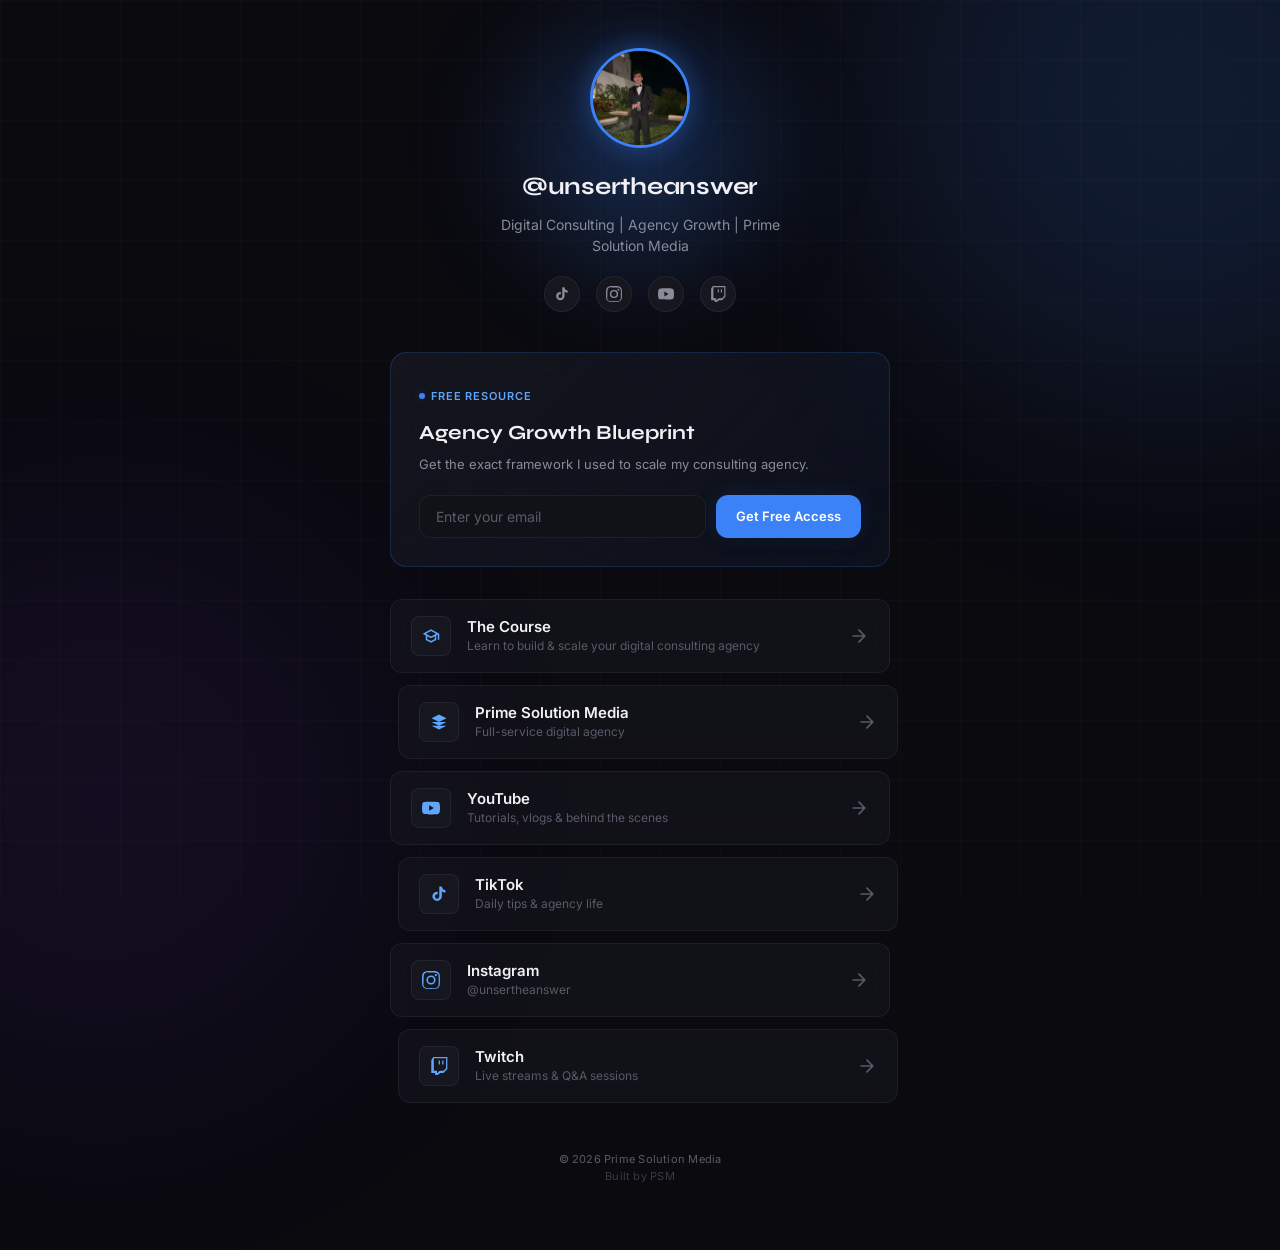
==== index.html @ 7fd6057d "Initial commit — full website with all pages, assets, and real links" ====
<!DOCTYPE html>
<html lang="en">
<head>
  <meta charset="UTF-8">
  <meta name="viewport" content="width=device-width, initial-scale=1.0">
  <title>@unsertheanswer — Digital Consulting | Agency Growth</title>
  <meta name="description" content="Digital Consulting, Agency Growth, and Prime Solution Media. Follow @unsertheanswer for tips on building and scaling your consulting agency.">
  <meta name="author" content="@unsertheanswer">

  <!-- Open Graph -->
  <meta property="og:type" content="website">
  <meta property="og:title" content="@unsertheanswer — Digital Consulting | Agency Growth">
  <meta property="og:description" content="Digital Consulting, Agency Growth, and Prime Solution Media. Follow @unsertheanswer for tips on building and scaling your consulting agency.">
  <meta property="og:url" content="https://unsertheanswer.com">
  <meta property="og:image" content="assets/og-image.jpeg">

  <!-- Twitter Card -->
  <meta name="twitter:card" content="summary_large_image">
  <meta name="twitter:title" content="@unsertheanswer — Digital Consulting | Agency Growth">
  <meta name="twitter:description" content="Digital Consulting, Agency Growth, and Prime Solution Media.">
  <meta name="twitter:image" content="assets/og-image.jpeg">

  <!-- Favicon -->
  <link rel="icon" type="image/jpeg" href="assets/favicon.jpeg">
  <link rel="apple-touch-icon" href="assets/favicon.jpeg">

  <!-- Fonts -->
  <link rel="preconnect" href="https://fonts.googleapis.com">
  <link rel="preconnect" href="https://fonts.gstatic.com" crossorigin>
  <link href="https://fonts.googleapis.com/css2?family=Inter:wght@400;500;600&family=Syne:wght@600;700&display=swap" rel="stylesheet">

  <!-- Shared Styles -->
  <link rel="stylesheet" href="css/style.css">

  <!-- Hub-specific Styles -->
  <style>
    /* ---- Hub Layout ---- */
    .hub {
      position: relative;
      z-index: 1;
      min-height: 100vh;
      display: flex;
      flex-direction: column;
      align-items: center;
      padding: 3rem 1.25rem 4rem;
      max-width: 540px;
      margin: 0 auto;
    }

    /* ---- Hero ---- */
    .hub-hero {
      text-align: center;
      margin-bottom: 2.5rem;
      position: relative;
    }

    .hub-hero__glow {
      position: absolute;
      top: -80px;
      left: 50%;
      transform: translateX(-50%);
      width: 360px;
      height: 360px;
      border-radius: 50%;
      background: radial-gradient(circle, var(--accent-glow-strong) 0%, transparent 70%);
      pointer-events: none;
      z-index: -1;
      filter: blur(40px);
    }

    .hub-avatar {
      width: 100px;
      height: 100px;
      border-radius: 50%;
      margin: 0 auto 1.25rem;
      background: var(--bg-card);
      border: 3px solid var(--accent);
      box-shadow: 0 0 24px var(--accent-glow-strong), 0 0 48px var(--accent-glow);
      display: flex;
      align-items: center;
      justify-content: center;
      overflow: hidden;
      animation: pulse-glow 4s ease-in-out infinite;
    }

    .hub-avatar img {
      width: 100%;
      height: 100%;
      object-fit: cover;
    }

    .hub-avatar__placeholder {
      font-family: var(--font-display);
      font-size: 2rem;
      font-weight: 700;
      color: var(--accent-light);
    }

    .hub-hero__name {
      font-family: var(--font-display);
      font-size: 1.5rem;
      font-weight: 700;
      letter-spacing: -0.01em;
      margin-bottom: 0.5rem;
    }

    .hub-hero__tagline {
      color: var(--text-secondary);
      font-size: 0.875rem;
      line-height: 1.5;
      max-width: 320px;
      margin: 0 auto;
    }

    /* ---- Social Icons ---- */
    .hub-socials {
      display: flex;
      align-items: center;
      justify-content: center;
      gap: 1rem;
      margin-top: 1.25rem;
    }

    .hub-socials__link {
      display: flex;
      align-items: center;
      justify-content: center;
      width: 36px;
      height: 36px;
      border-radius: 50%;
      background: var(--bg-card);
      border: 1px solid var(--border-color);
      color: var(--text-secondary);
      transition: all 0.3s var(--ease-out);
    }

    .hub-socials__link:hover {
      color: var(--accent-light);
      border-color: var(--accent);
      background: rgba(59, 130, 246, 0.08);
      transform: translateY(-2px);
    }

    .hub-socials__link svg {
      width: 16px;
      height: 16px;
      fill: currentColor;
    }

    /* ---- Freebie Card ---- */
    .hub-freebie {
      width: 100%;
      margin-bottom: 2rem;
      padding: 1.75rem;
      border-radius: var(--radius-lg);
      background: linear-gradient(135deg, rgba(22, 22, 31, 0.9) 0%, rgba(59, 130, 246, 0.06) 100%);
      border: 1px solid rgba(59, 130, 246, 0.2);
      position: relative;
      overflow: hidden;
      backdrop-filter: blur(16px);
      -webkit-backdrop-filter: blur(16px);
    }

    .hub-freebie::before {
      content: '';
      position: absolute;
      inset: -1px;
      border-radius: var(--radius-lg);
      padding: 1px;
      background: linear-gradient(135deg, rgba(59, 130, 246, 0.4), rgba(59, 130, 246, 0.05), rgba(59, 130, 246, 0.2));
      -webkit-mask: linear-gradient(#fff 0 0) content-box, linear-gradient(#fff 0 0);
      -webkit-mask-composite: xor;
      mask-composite: exclude;
      pointer-events: none;
      animation: gradient-shift 6s ease infinite;
      background-size: 200% 200%;
    }

    .hub-freebie__badge {
      display: inline-flex;
      align-items: center;
      gap: 0.375rem;
      font-size: 0.6875rem;
      font-weight: 600;
      letter-spacing: 0.08em;
      text-transform: uppercase;
      color: var(--accent-light);
      margin-bottom: 0.75rem;
    }

    .hub-freebie__badge::before {
      content: '';
      width: 6px;
      height: 6px;
      border-radius: 50%;
      background: var(--accent);
      box-shadow: 0 0 8px var(--accent-glow-strong);
    }

    .hub-freebie__title {
      font-family: var(--font-display);
      font-size: 1.25rem;
      font-weight: 700;
      margin-bottom: 0.375rem;
    }

    .hub-freebie__subtitle {
      color: var(--text-secondary);
      font-size: 0.8125rem;
      line-height: 1.5;
      margin-bottom: 1.25rem;
    }

    .hub-freebie .form-group {
      display: flex;
      gap: 0.625rem;
    }

    .hub-freebie .form-group .input {
      flex: 1;
      padding: 0.75rem 1rem;
      font-size: 0.875rem;
      border-radius: var(--radius-md);
    }

    .hub-freebie .form-group .btn {
      padding: 0.75rem 1.25rem;
      font-size: 0.8125rem;
      border-radius: var(--radius-md);
      white-space: nowrap;
      flex-shrink: 0;
    }

    /* ---- Link Cards ---- */
    .hub-links {
      width: 100%;
      display: flex;
      flex-direction: column;
      gap: 0.75rem;
    }

    .hub-link {
      display: flex;
      align-items: center;
      gap: 1rem;
      width: 100%;
      padding: 1rem 1.25rem;
      border-radius: var(--radius-md);
      background: rgba(22, 22, 31, 0.6);
      border: 1px solid var(--border-color);
      backdrop-filter: blur(12px);
      -webkit-backdrop-filter: blur(12px);
      transition: all 0.35s var(--ease-out);
      text-decoration: none;
      position: relative;
      overflow: hidden;
    }

    .hub-link::after {
      content: '';
      position: absolute;
      inset: 0;
      background: linear-gradient(135deg, rgba(59, 130, 246, 0.04), transparent);
      opacity: 0;
      transition: opacity 0.35s var(--ease-out);
    }

    .hub-link:hover {
      border-color: var(--border-hover);
      background: rgba(28, 28, 40, 0.8);
      transform: translateY(-2px) translateX(2px);
      box-shadow: 0 12px 32px rgba(0, 0, 0, 0.25);
    }

    .hub-link:hover::after {
      opacity: 1;
    }

    .hub-link:nth-child(even) {
      margin-left: 0.5rem;
    }

    .hub-link:nth-child(odd) {
      margin-right: 0.5rem;
    }

    .hub-link__icon {
      flex-shrink: 0;
      width: 40px;
      height: 40px;
      border-radius: var(--radius-sm);
      background: var(--bg-card);
      border: 1px solid var(--border-color);
      display: flex;
      align-items: center;
      justify-content: center;
      color: var(--accent-light);
      z-index: 1;
      transition: all 0.35s var(--ease-out);
    }

    .hub-link:hover .hub-link__icon {
      background: rgba(59, 130, 246, 0.1);
      border-color: rgba(59, 130, 246, 0.2);
    }

    .hub-link__icon svg {
      width: 18px;
      height: 18px;
      fill: currentColor;
    }

    .hub-link__content {
      flex: 1;
      min-width: 0;
      z-index: 1;
    }

    .hub-link__title {
      font-weight: 600;
      font-size: 0.9375rem;
      line-height: 1.3;
      margin-bottom: 0.125rem;
    }

    .hub-link__desc {
      color: var(--text-muted);
      font-size: 0.75rem;
      line-height: 1.4;
      white-space: nowrap;
      overflow: hidden;
      text-overflow: ellipsis;
    }

    .hub-link__arrow {
      flex-shrink: 0;
      width: 20px;
      height: 20px;
      color: var(--text-muted);
      z-index: 1;
      transition: all 0.35s var(--ease-out);
    }

    .hub-link:hover .hub-link__arrow {
      color: var(--accent-light);
      transform: translateX(3px);
    }

    .hub-link__arrow svg {
      width: 20px;
      height: 20px;
      fill: none;
      stroke: currentColor;
      stroke-width: 2;
      stroke-linecap: round;
      stroke-linejoin: round;
    }

    /* ---- Footer ---- */
    .hub-footer {
      margin-top: 3rem;
      text-align: center;
      color: var(--text-muted);
      font-size: 0.6875rem;
      letter-spacing: 0.02em;
      line-height: 1.6;
    }

    .hub-footer span {
      display: block;
    }

    .hub-footer__built {
      color: var(--text-muted);
      opacity: 0.6;
    }

    /* ---- Mobile adjustments ---- */
    @media (max-width: 480px) {
      .hub {
        padding: 2rem 1rem 3rem;
      }

      .hub-freebie .form-group {
        flex-direction: column;
      }

      .hub-freebie .form-group .btn {
        width: 100%;
      }

      .hub-link:nth-child(even),
      .hub-link:nth-child(odd) {
        margin-left: 0;
        margin-right: 0;
      }
    }
  </style>
</head>
<body>

  <!-- Background Effects -->
  <div class="bg-grid"></div>
  <div class="bg-glow bg-glow--blue"></div>
  <div class="bg-glow bg-glow--purple"></div>

  <!-- Hub -->
  <main class="hub">

    <!-- Hero -->
    <section class="hub-hero animate-on-scroll">
      <div class="hub-hero__glow"></div>
      <div class="hub-avatar">
        <img src="assets/avatar.jpeg" alt="@unsertheanswer">
      </div>
      <h1 class="hub-hero__name">@unsertheanswer</h1>
      <p class="hub-hero__tagline">Digital Consulting | Agency Growth | Prime Solution Media</p>

      <!-- Social Icons -->
      <div class="hub-socials">
        <!-- TikTok -->
        <a href="https://www.tiktok.com/@unsertheanswer" class="hub-socials__link" aria-label="TikTok" target="_blank" rel="noopener">
          <svg viewBox="0 0 24 24" xmlns="http://www.w3.org/2000/svg"><path d="M19.59 6.69a4.83 4.83 0 0 1-3.77-4.25V2h-3.45v13.67a2.89 2.89 0 0 1-2.88 2.5 2.89 2.89 0 0 1-2.89-2.89 2.89 2.89 0 0 1 2.89-2.89c.28 0 .54.04.79.1v-3.5a6.37 6.37 0 0 0-.79-.05A6.34 6.34 0 0 0 3.15 15a6.34 6.34 0 0 0 6.34 6.34 6.34 6.34 0 0 0 6.34-6.34V8.73a8.19 8.19 0 0 0 4.76 1.52v-3.4a4.85 4.85 0 0 1-1-.16z"/></svg>
        </a>
        <!-- Instagram -->
        <a href="https://www.instagram.com/unsertheanswer/" class="hub-socials__link" aria-label="Instagram" target="_blank" rel="noopener">
          <svg viewBox="0 0 24 24" xmlns="http://www.w3.org/2000/svg"><path d="M12 2.16c3.2 0 3.58.01 4.85.07 1.17.05 1.97.24 2.44.41.61.24 1.05.52 1.51.98.46.46.74.9.98 1.51.17.47.36 1.27.41 2.44.06 1.27.07 1.65.07 4.85s-.01 3.58-.07 4.85c-.05 1.17-.24 1.97-.41 2.44-.24.61-.52 1.05-.98 1.51-.46.46-.9.74-1.51.98-.47.17-1.27.36-2.44.41-1.27.06-1.65.07-4.85.07s-3.58-.01-4.85-.07c-1.17-.05-1.97-.24-2.44-.41a4.08 4.08 0 0 1-1.51-.98 4.08 4.08 0 0 1-.98-1.51c-.17-.47-.36-1.27-.41-2.44C2.17 15.58 2.16 15.2 2.16 12s.01-3.58.07-4.85c.05-1.17.24-1.97.41-2.44.24-.61.52-1.05.98-1.51a4.08 4.08 0 0 1 1.51-.98c.47-.17 1.27-.36 2.44-.41C8.42 2.17 8.8 2.16 12 2.16zM12 0C8.74 0 8.33.01 7.05.07 5.78.13 4.9.33 4.14.63a5.77 5.77 0 0 0-2.09 1.36A5.77 5.77 0 0 0 .69 4.08C.39 4.84.19 5.72.13 6.99.07 8.27.06 8.68.06 11.94s.01 3.67.07 4.95c.06 1.27.26 2.15.56 2.91.31.79.72 1.46 1.36 2.09a5.77 5.77 0 0 0 2.09 1.36c.76.3 1.64.5 2.91.56 1.28.06 1.69.07 4.95.07s3.67-.01 4.95-.07c1.27-.06 2.15-.26 2.91-.56a5.77 5.77 0 0 0 2.09-1.36 5.77 5.77 0 0 0 1.36-2.09c.3-.76.5-1.64.56-2.91.06-1.28.07-1.69.07-4.95s-.01-3.67-.07-4.95c-.06-1.27-.26-2.15-.56-2.91a5.77 5.77 0 0 0-1.36-2.09A5.77 5.77 0 0 0 19.86.63c-.76-.3-1.64-.5-2.91-.56C15.67.01 15.26 0 12 0zm0 5.84a6.16 6.16 0 1 0 0 12.32 6.16 6.16 0 0 0 0-12.32zM12 16a4 4 0 1 1 0-8 4 4 0 0 1 0 8zm7.85-10.41a1.44 1.44 0 1 0-2.88 0 1.44 1.44 0 0 0 2.88 0z"/></svg>
        </a>
        <!-- YouTube -->
        <a href="https://www.youtube.com/@unsertheanswer" class="hub-socials__link" aria-label="YouTube" target="_blank" rel="noopener">
          <svg viewBox="0 0 24 24" xmlns="http://www.w3.org/2000/svg"><path d="M23.5 6.19a3.02 3.02 0 0 0-2.12-2.14C19.54 3.5 12 3.5 12 3.5s-7.54 0-9.38.55A3.02 3.02 0 0 0 .5 6.19 31.64 31.64 0 0 0 0 12a31.64 31.64 0 0 0 .5 5.81 3.02 3.02 0 0 0 2.12 2.14c1.84.55 9.38.55 9.38.55s7.54 0 9.38-.55a3.02 3.02 0 0 0 2.12-2.14A31.64 31.64 0 0 0 24 12a31.64 31.64 0 0 0-.5-5.81zM9.55 15.57V8.43L15.82 12l-6.27 3.57z"/></svg>
        </a>
        <!-- Twitch -->
        <a href="https://twitch.tv/unsertheanswer" class="hub-socials__link" aria-label="Twitch" target="_blank" rel="noopener">
          <svg viewBox="0 0 24 24" xmlns="http://www.w3.org/2000/svg"><path d="M11.57 4.71h1.71v5.14h-1.71V4.71zm4.7 0h1.72v5.14h-1.71V4.71zM4.29 0L1.71 4.29v17.14h5.15V24h3.42l3.43-2.57h4.28L23.14 16V0H4.29zm17.14 14.86l-3.43 3.43h-5.14L9.43 21.7v-3.43H5.14V1.71h16.29v13.15z"/></svg>
        </a>
      </div>
    </section>

    <!-- Freebie Opt-in -->
    <section class="hub-freebie animate-on-scroll">
      <div class="hub-freebie__badge">Free Resource</div>
      <h2 class="hub-freebie__title">Agency Growth Blueprint</h2>
      <p class="hub-freebie__subtitle">Get the exact framework I used to scale my consulting agency.</p>
      <form data-email-form data-form-action="#" data-redirect="freebie.html">
        <div class="form-group">
          <input type="email" class="input" placeholder="Enter your email" required aria-label="Email address">
          <button type="submit" class="btn btn--primary">Get Free Access</button>
        </div>
      </form>
    </section>

    <!-- Link Cards -->
    <div class="hub-links stagger-children">

      <!-- The Course -->
      <a href="course.html" class="hub-link animate-on-scroll">
        <div class="hub-link__icon">
          <svg viewBox="0 0 24 24" xmlns="http://www.w3.org/2000/svg"><path d="M12 3L1 9l4 2.18v6L12 21l7-3.82v-6l2-1.09V17h2V9L12 3zm6.82 6L12 12.72 5.18 9 12 5.28 18.82 9zM17 15.99l-5 2.73-5-2.73v-3.72L12 15l5-2.73v3.72z"/></svg>
        </div>
        <div class="hub-link__content">
          <div class="hub-link__title">The Course</div>
          <div class="hub-link__desc">Learn to build &amp; scale your digital consulting agency</div>
        </div>
        <div class="hub-link__arrow">
          <svg viewBox="0 0 24 24"><path d="M5 12h14M12 5l7 7-7 7"/></svg>
        </div>
      </a>

      <!-- Prime Solution Media -->
      <a href="https://primesolutionmedia.com" class="hub-link animate-on-scroll" target="_blank" rel="noopener">
        <div class="hub-link__icon">
          <svg viewBox="0 0 24 24" xmlns="http://www.w3.org/2000/svg"><path d="M12 2L2 7l10 5 10-5-10-5zM2 17l10 5 10-5M2 12l10 5 10-5"/></svg>
        </div>
        <div class="hub-link__content">
          <div class="hub-link__title">Prime Solution Media</div>
          <div class="hub-link__desc">Full-service digital agency</div>
        </div>
        <div class="hub-link__arrow">
          <svg viewBox="0 0 24 24"><path d="M5 12h14M12 5l7 7-7 7"/></svg>
        </div>
      </a>

      <!-- YouTube -->
      <a href="https://www.youtube.com/@unsertheanswer" class="hub-link animate-on-scroll" target="_blank" rel="noopener">
        <div class="hub-link__icon">
          <svg viewBox="0 0 24 24" xmlns="http://www.w3.org/2000/svg"><path d="M23.5 6.19a3.02 3.02 0 0 0-2.12-2.14C19.54 3.5 12 3.5 12 3.5s-7.54 0-9.38.55A3.02 3.02 0 0 0 .5 6.19 31.64 31.64 0 0 0 0 12a31.64 31.64 0 0 0 .5 5.81 3.02 3.02 0 0 0 2.12 2.14c1.84.55 9.38.55 9.38.55s7.54 0 9.38-.55a3.02 3.02 0 0 0 2.12-2.14A31.64 31.64 0 0 0 24 12a31.64 31.64 0 0 0-.5-5.81zM9.55 15.57V8.43L15.82 12l-6.27 3.57z"/></svg>
        </div>
        <div class="hub-link__content">
          <div class="hub-link__title">YouTube</div>
          <div class="hub-link__desc">Tutorials, vlogs &amp; behind the scenes</div>
        </div>
        <div class="hub-link__arrow">
          <svg viewBox="0 0 24 24"><path d="M5 12h14M12 5l7 7-7 7"/></svg>
        </div>
      </a>

      <!-- TikTok -->
      <a href="https://www.tiktok.com/@unsertheanswer" class="hub-link animate-on-scroll" target="_blank" rel="noopener">
        <div class="hub-link__icon">
          <svg viewBox="0 0 24 24" xmlns="http://www.w3.org/2000/svg"><path d="M19.59 6.69a4.83 4.83 0 0 1-3.77-4.25V2h-3.45v13.67a2.89 2.89 0 0 1-2.88 2.5 2.89 2.89 0 0 1-2.89-2.89 2.89 2.89 0 0 1 2.89-2.89c.28 0 .54.04.79.1v-3.5a6.37 6.37 0 0 0-.79-.05A6.34 6.34 0 0 0 3.15 15a6.34 6.34 0 0 0 6.34 6.34 6.34 6.34 0 0 0 6.34-6.34V8.73a8.19 8.19 0 0 0 4.76 1.52v-3.4a4.85 4.85 0 0 1-1-.16z"/></svg>
        </div>
        <div class="hub-link__content">
          <div class="hub-link__title">TikTok</div>
          <div class="hub-link__desc">Daily tips &amp; agency life</div>
        </div>
        <div class="hub-link__arrow">
          <svg viewBox="0 0 24 24"><path d="M5 12h14M12 5l7 7-7 7"/></svg>
        </div>
      </a>

      <!-- Instagram -->
      <a href="https://www.instagram.com/unsertheanswer/" class="hub-link animate-on-scroll" target="_blank" rel="noopener">
        <div class="hub-link__icon">
          <svg viewBox="0 0 24 24" xmlns="http://www.w3.org/2000/svg"><path d="M12 2.16c3.2 0 3.58.01 4.85.07 1.17.05 1.97.24 2.44.41.61.24 1.05.52 1.51.98.46.46.74.9.98 1.51.17.47.36 1.27.41 2.44.06 1.27.07 1.65.07 4.85s-.01 3.58-.07 4.85c-.05 1.17-.24 1.97-.41 2.44-.24.61-.52 1.05-.98 1.51-.46.46-.9.74-1.51.98-.47.17-1.27.36-2.44.41-1.27.06-1.65.07-4.85.07s-3.58-.01-4.85-.07c-1.17-.05-1.97-.24-2.44-.41a4.08 4.08 0 0 1-1.51-.98 4.08 4.08 0 0 1-.98-1.51c-.17-.47-.36-1.27-.41-2.44C2.17 15.58 2.16 15.2 2.16 12s.01-3.58.07-4.85c.05-1.17.24-1.97.41-2.44.24-.61.52-1.05.98-1.51a4.08 4.08 0 0 1 1.51-.98c.47-.17 1.27-.36 2.44-.41C8.42 2.17 8.8 2.16 12 2.16zM12 0C8.74 0 8.33.01 7.05.07 5.78.13 4.9.33 4.14.63a5.77 5.77 0 0 0-2.09 1.36A5.77 5.77 0 0 0 .69 4.08C.39 4.84.19 5.72.13 6.99.07 8.27.06 8.68.06 11.94s.01 3.67.07 4.95c.06 1.27.26 2.15.56 2.91.31.79.72 1.46 1.36 2.09a5.77 5.77 0 0 0 2.09 1.36c.76.3 1.64.5 2.91.56 1.28.06 1.69.07 4.95.07s3.67-.01 4.95-.07c1.27-.06 2.15-.26 2.91-.56a5.77 5.77 0 0 0 2.09-1.36 5.77 5.77 0 0 0 1.36-2.09c.3-.76.5-1.64.56-2.91.06-1.28.07-1.69.07-4.95s-.01-3.67-.07-4.95c-.06-1.27-.26-2.15-.56-2.91a5.77 5.77 0 0 0-1.36-2.09A5.77 5.77 0 0 0 19.86.63c-.76-.3-1.64-.5-2.91-.56C15.67.01 15.26 0 12 0zm0 5.84a6.16 6.16 0 1 0 0 12.32 6.16 6.16 0 0 0 0-12.32zM12 16a4 4 0 1 1 0-8 4 4 0 0 1 0 8zm7.85-10.41a1.44 1.44 0 1 0-2.88 0 1.44 1.44 0 0 0 2.88 0z"/></svg>
        </div>
        <div class="hub-link__content">
          <div class="hub-link__title">Instagram</div>
          <div class="hub-link__desc">@unsertheanswer</div>
        </div>
        <div class="hub-link__arrow">
          <svg viewBox="0 0 24 24"><path d="M5 12h14M12 5l7 7-7 7"/></svg>
        </div>
      </a>

      <!-- Twitch -->
      <a href="https://twitch.tv/unsertheanswer" class="hub-link animate-on-scroll" target="_blank" rel="noopener">
        <div class="hub-link__icon">
          <svg viewBox="0 0 24 24" xmlns="http://www.w3.org/2000/svg"><path d="M11.57 4.71h1.71v5.14h-1.71V4.71zm4.7 0h1.72v5.14h-1.71V4.71zM4.29 0L1.71 4.29v17.14h5.15V24h3.42l3.43-2.57h4.28L23.14 16V0H4.29zm17.14 14.86l-3.43 3.43h-5.14L9.43 21.7v-3.43H5.14V1.71h16.29v13.15z"/></svg>
        </div>
        <div class="hub-link__content">
          <div class="hub-link__title">Twitch</div>
          <div class="hub-link__desc">Live streams &amp; Q&amp;A sessions</div>
        </div>
        <div class="hub-link__arrow">
          <svg viewBox="0 0 24 24"><path d="M5 12h14M12 5l7 7-7 7"/></svg>
        </div>
      </a>

    </div>

    <!-- Footer -->
    <footer class="hub-footer animate-on-scroll">
      <span>&copy; 2026 Prime Solution Media</span>
      <span class="hub-footer__built">Built by PSM</span>
    </footer>

  </main>

  <!-- Shared JS -->
  <script src="js/main.js"></script>
</body>
</html>
---- css/style.css ----
/* ============================================
   @unsertheanswer — Global Styles
   Dark Premium Theme + Blue Accent
   ============================================ */

:root {
  /* Colors */
  --bg-primary: #0a0a0f;
  --bg-secondary: #111118;
  --bg-card: #16161f;
  --bg-card-hover: #1c1c28;
  --bg-elevated: #1e1e2a;
  --border-color: rgba(255, 255, 255, 0.06);
  --border-hover: rgba(255, 255, 255, 0.12);

  --text-primary: #f0f0f5;
  --text-secondary: #8a8a9a;
  --text-muted: #5a5a6a;

  --accent: #3b82f6;
  --accent-hover: #2563eb;
  --accent-glow: rgba(59, 130, 246, 0.15);
  --accent-glow-strong: rgba(59, 130, 246, 0.3);
  --accent-light: #60a5fa;
  --accent-dark: #1d4ed8;

  --success: #22c55e;
  --warning: #f59e0b;

  /* Typography */
  --font-sans: 'Inter', -apple-system, BlinkMacSystemFont, 'Segoe UI', sans-serif;
  --font-display: 'Syne', 'Inter', sans-serif;
  --font-mono: 'JetBrains Mono', 'Fira Code', monospace;

  /* Spacing */
  --section-padding: clamp(4rem, 8vw, 8rem);
  --container-max: 1200px;
  --container-narrow: 800px;

  /* Transitions */
  --ease-out: cubic-bezier(0.16, 1, 0.3, 1);
  --ease-in-out: cubic-bezier(0.65, 0, 0.35, 1);

  /* Radius */
  --radius-sm: 8px;
  --radius-md: 12px;
  --radius-lg: 16px;
  --radius-xl: 24px;
  --radius-full: 9999px;
}

/* Reset */
*, *::before, *::after {
  margin: 0;
  padding: 0;
  box-sizing: border-box;
}

html {
  scroll-behavior: smooth;
  -webkit-font-smoothing: antialiased;
  -moz-osx-font-smoothing: grayscale;
}

body {
  font-family: var(--font-sans);
  background: var(--bg-primary);
  color: var(--text-primary);
  line-height: 1.6;
  overflow-x: hidden;
}

a {
  color: inherit;
  text-decoration: none;
}

img {
  max-width: 100%;
  height: auto;
  display: block;
}

button {
  cursor: pointer;
  border: none;
  background: none;
  font-family: inherit;
  color: inherit;
}

/* ============================================
   Layout
   ============================================ */

.container {
  width: 100%;
  max-width: var(--container-max);
  margin: 0 auto;
  padding: 0 clamp(1.25rem, 4vw, 2.5rem);
}

.container--narrow {
  max-width: var(--container-narrow);
}

.section {
  padding: var(--section-padding) 0;
  position: relative;
}

/* ============================================
   Typography
   ============================================ */

.display-xl {
  font-family: var(--font-display);
  font-size: clamp(2.5rem, 6vw, 4.5rem);
  font-weight: 700;
  line-height: 1.05;
  letter-spacing: -0.03em;
}

.display-lg {
  font-family: var(--font-display);
  font-size: clamp(2rem, 4.5vw, 3.5rem);
  font-weight: 700;
  line-height: 1.1;
  letter-spacing: -0.02em;
}

.display-md {
  font-family: var(--font-display);
  font-size: clamp(1.5rem, 3vw, 2.25rem);
  font-weight: 600;
  line-height: 1.15;
  letter-spacing: -0.01em;
}

.text-lg {
  font-size: clamp(1.1rem, 1.5vw, 1.25rem);
  line-height: 1.6;
}

.text-md {
  font-size: 1rem;
  line-height: 1.6;
}

.text-sm {
  font-size: 0.875rem;
  line-height: 1.5;
}

.text-xs {
  font-size: 0.75rem;
  line-height: 1.4;
  letter-spacing: 0.02em;
}

.text-secondary {
  color: var(--text-secondary);
}

.text-muted {
  color: var(--text-muted);
}

.text-accent {
  color: var(--accent-light);
}

.text-gradient {
  background: linear-gradient(135deg, var(--text-primary) 0%, var(--accent-light) 100%);
  -webkit-background-clip: text;
  -webkit-text-fill-color: transparent;
  background-clip: text;
}

.label {
  display: inline-flex;
  align-items: center;
  gap: 0.5rem;
  font-size: 0.75rem;
  font-weight: 600;
  letter-spacing: 0.08em;
  text-transform: uppercase;
  color: var(--accent-light);
  margin-bottom: 1rem;
}

.label::before {
  content: '';
  width: 8px;
  height: 8px;
  border-radius: 50%;
  background: var(--accent);
  box-shadow: 0 0 12px var(--accent-glow-strong);
}

/* ============================================
   Buttons
   ============================================ */

.btn {
  display: inline-flex;
  align-items: center;
  justify-content: center;
  gap: 0.625rem;
  padding: 0.875rem 2rem;
  font-size: 0.9375rem;
  font-weight: 600;
  border-radius: var(--radius-full);
  transition: all 0.3s var(--ease-out);
  position: relative;
  overflow: hidden;
  white-space: nowrap;
}

.btn--primary {
  background: var(--accent);
  color: #fff;
  box-shadow: 0 0 20px var(--accent-glow), 0 4px 12px rgba(0, 0, 0, 0.3);
}

.btn--primary:hover {
  background: var(--accent-hover);
  box-shadow: 0 0 30px var(--accent-glow-strong), 0 8px 24px rgba(0, 0, 0, 0.4);
  transform: translateY(-2px);
}

.btn--primary:active {
  transform: translateY(0);
}

.btn--secondary {
  background: var(--bg-card);
  color: var(--text-primary);
  border: 1px solid var(--border-color);
}

.btn--secondary:hover {
  background: var(--bg-card-hover);
  border-color: var(--border-hover);
  transform: translateY(-2px);
}

.btn--ghost {
  color: var(--text-secondary);
  padding: 0.75rem 1.5rem;
}

.btn--ghost:hover {
  color: var(--text-primary);
  background: rgba(255, 255, 255, 0.04);
}

.btn--lg {
  padding: 1.125rem 2.5rem;
  font-size: 1.0625rem;
}

.btn--full {
  width: 100%;
}

.btn .btn-icon {
  width: 18px;
  height: 18px;
  transition: transform 0.3s var(--ease-out);
}

.btn:hover .btn-icon {
  transform: translateX(3px);
}

/* ============================================
   Cards
   ============================================ */

.card {
  background: var(--bg-card);
  border: 1px solid var(--border-color);
  border-radius: var(--radius-lg);
  padding: 1.75rem;
  transition: all 0.4s var(--ease-out);
}

.card:hover {
  border-color: var(--border-hover);
  background: var(--bg-card-hover);
  transform: translateY(-4px);
  box-shadow: 0 20px 40px rgba(0, 0, 0, 0.3);
}

.card--accent {
  border-color: rgba(59, 130, 246, 0.15);
  background: linear-gradient(135deg, var(--bg-card) 0%, rgba(59, 130, 246, 0.05) 100%);
}

.card--accent:hover {
  border-color: rgba(59, 130, 246, 0.3);
}

/* ============================================
   Animations
   ============================================ */

@keyframes fadeUp {
  from {
    opacity: 0;
    transform: translateY(30px);
  }
  to {
    opacity: 1;
    transform: translateY(0);
  }
}

@keyframes fadeIn {
  from { opacity: 0; }
  to { opacity: 1; }
}

@keyframes scaleIn {
  from {
    opacity: 0;
    transform: scale(0.95);
  }
  to {
    opacity: 1;
    transform: scale(1);
  }
}

@keyframes float {
  0%, 100% { transform: translateY(0); }
  50% { transform: translateY(-10px); }
}

@keyframes pulse-glow {
  0%, 100% { box-shadow: 0 0 20px var(--accent-glow); }
  50% { box-shadow: 0 0 40px var(--accent-glow-strong); }
}

@keyframes gradient-shift {
  0% { background-position: 0% 50%; }
  50% { background-position: 100% 50%; }
  100% { background-position: 0% 50%; }
}

.animate-on-scroll {
  opacity: 0;
  transform: translateY(30px);
  transition: opacity 0.6s var(--ease-out), transform 0.6s var(--ease-out);
}

.animate-on-scroll.visible {
  opacity: 1;
  transform: translateY(0);
}

/* Stagger children */
.stagger-children .animate-on-scroll:nth-child(1) { transition-delay: 0.05s; }
.stagger-children .animate-on-scroll:nth-child(2) { transition-delay: 0.1s; }
.stagger-children .animate-on-scroll:nth-child(3) { transition-delay: 0.15s; }
.stagger-children .animate-on-scroll:nth-child(4) { transition-delay: 0.2s; }
.stagger-children .animate-on-scroll:nth-child(5) { transition-delay: 0.25s; }
.stagger-children .animate-on-scroll:nth-child(6) { transition-delay: 0.3s; }
.stagger-children .animate-on-scroll:nth-child(7) { transition-delay: 0.35s; }
.stagger-children .animate-on-scroll:nth-child(8) { transition-delay: 0.4s; }

/* ============================================
   Background Effects
   ============================================ */

.bg-grid {
  position: fixed;
  inset: 0;
  background-image:
    linear-gradient(rgba(255, 255, 255, 0.02) 1px, transparent 1px),
    linear-gradient(90deg, rgba(255, 255, 255, 0.02) 1px, transparent 1px);
  background-size: 60px 60px;
  pointer-events: none;
  z-index: 0;
}

.bg-glow {
  position: fixed;
  width: 600px;
  height: 600px;
  border-radius: 50%;
  filter: blur(120px);
  opacity: 0.15;
  pointer-events: none;
  z-index: 0;
}

.bg-glow--blue {
  background: var(--accent);
  top: -200px;
  right: -200px;
}

.bg-glow--purple {
  background: #7c3aed;
  bottom: -200px;
  left: -200px;
  opacity: 0.08;
}

/* ============================================
   Forms
   ============================================ */

.input {
  width: 100%;
  padding: 0.875rem 1.25rem;
  background: var(--bg-secondary);
  border: 1px solid var(--border-color);
  border-radius: var(--radius-md);
  color: var(--text-primary);
  font-family: var(--font-sans);
  font-size: 0.9375rem;
  transition: all 0.3s var(--ease-out);
  outline: none;
}

.input:focus {
  border-color: var(--accent);
  box-shadow: 0 0 0 3px var(--accent-glow);
}

.input::placeholder {
  color: var(--text-muted);
}

.form-group {
  display: flex;
  gap: 0.75rem;
}

/* ============================================
   Utilities
   ============================================ */

.flex { display: flex; }
.flex-col { flex-direction: column; }
.items-center { align-items: center; }
.justify-center { justify-content: center; }
.justify-between { justify-content: space-between; }
.gap-1 { gap: 0.25rem; }
.gap-2 { gap: 0.5rem; }
.gap-3 { gap: 0.75rem; }
.gap-4 { gap: 1rem; }
.gap-6 { gap: 1.5rem; }
.gap-8 { gap: 2rem; }
.text-center { text-align: center; }
.mx-auto { margin-left: auto; margin-right: auto; }
.mt-1 { margin-top: 0.25rem; }
.mt-2 { margin-top: 0.5rem; }
.mt-3 { margin-top: 0.75rem; }
.mt-4 { margin-top: 1rem; }
.mt-6 { margin-top: 1.5rem; }
.mt-8 { margin-top: 2rem; }
.mb-2 { margin-bottom: 0.5rem; }
.mb-4 { margin-bottom: 1rem; }
.mb-6 { margin-bottom: 1.5rem; }
.relative { position: relative; }
.z-10 { z-index: 10; }

.grid {
  display: grid;
  gap: 1.5rem;
}

.grid-2 { grid-template-columns: repeat(2, 1fr); }
.grid-3 { grid-template-columns: repeat(3, 1fr); }

/* ============================================
   Responsive
   ============================================ */

@media (max-width: 768px) {
  .grid-2, .grid-3 {
    grid-template-columns: 1fr;
  }

  .form-group {
    flex-direction: column;
  }

  .hide-mobile {
    display: none;
  }
}

@media (max-width: 480px) {
  .btn--lg {
    padding: 1rem 2rem;
    font-size: 1rem;
  }
}

/* ============================================
   Scrollbar
   ============================================ */

::-webkit-scrollbar {
  width: 6px;
}

::-webkit-scrollbar-track {
  background: var(--bg-primary);
}

::-webkit-scrollbar-thumb {
  background: var(--bg-elevated);
  border-radius: 3px;
}

::-webkit-scrollbar-thumb:hover {
  background: var(--text-muted);
}

/* Selection */
::selection {
  background: var(--accent);
  color: #fff;
}
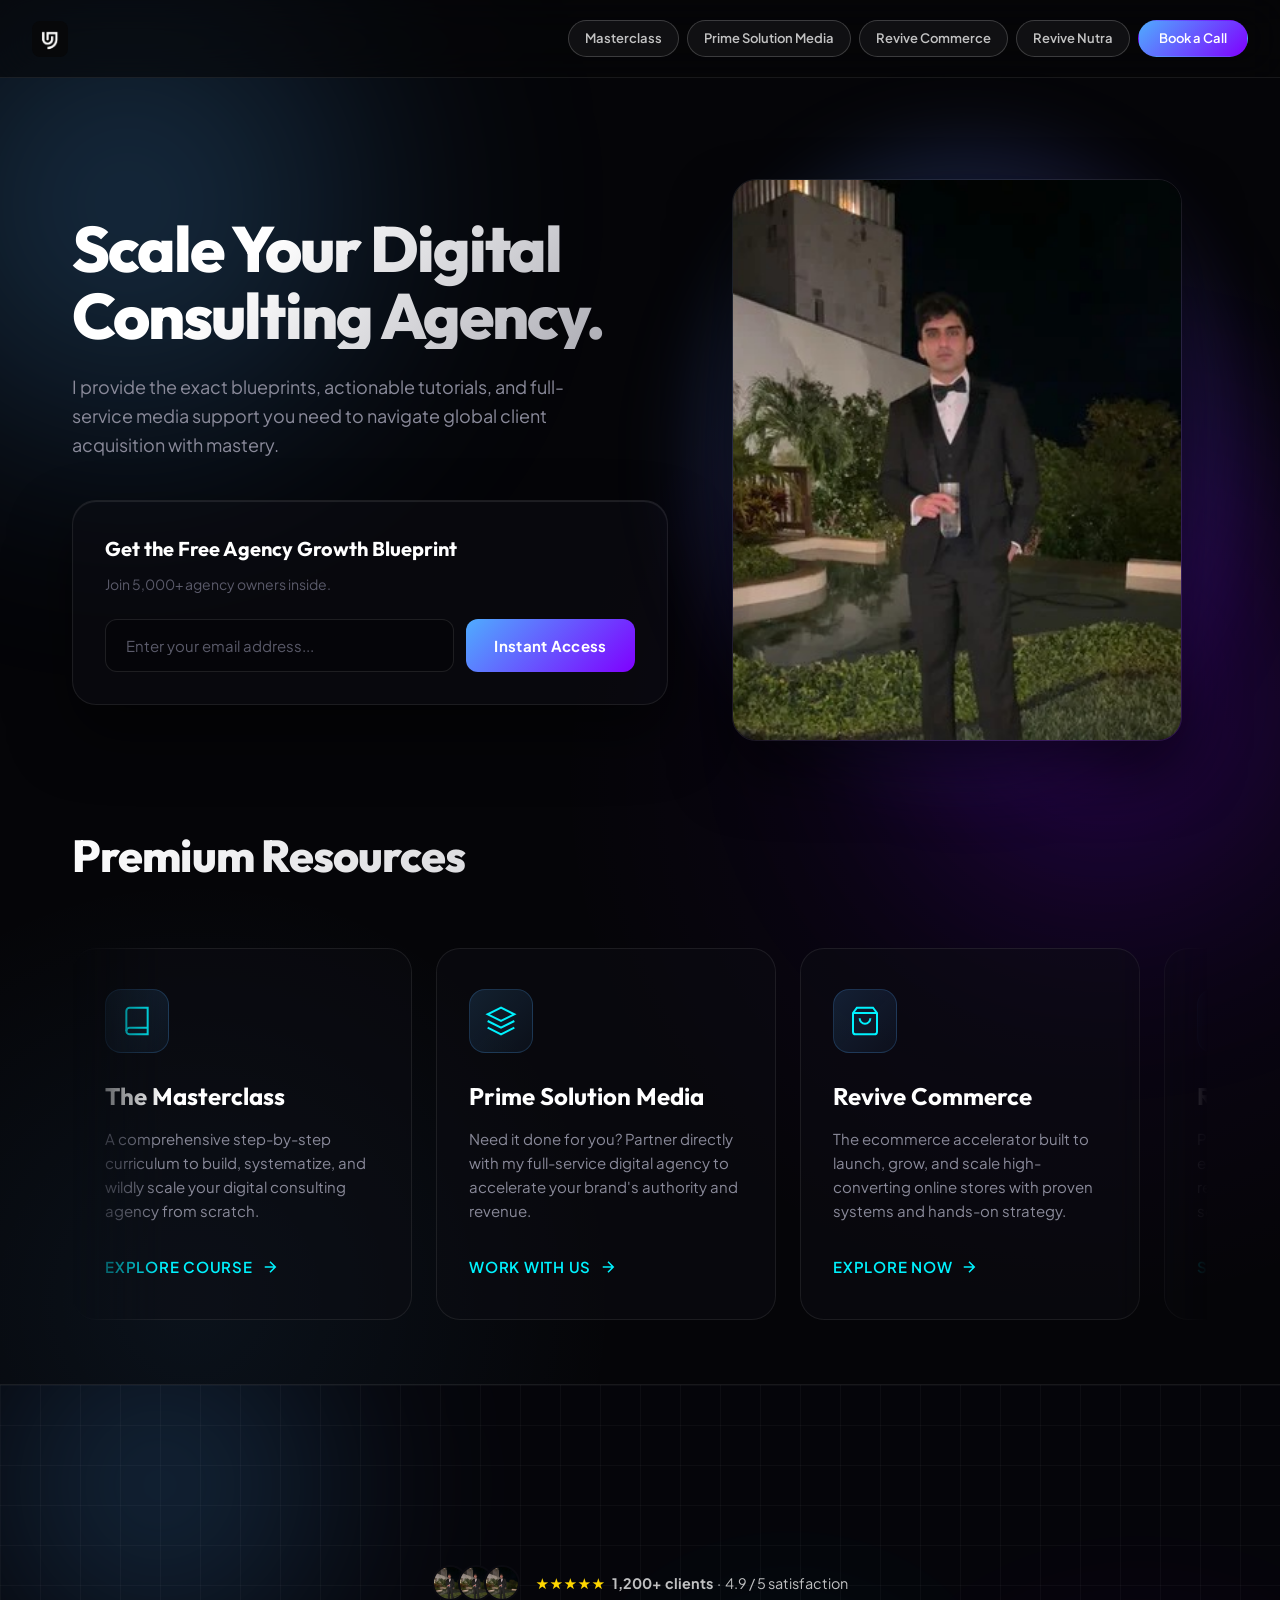
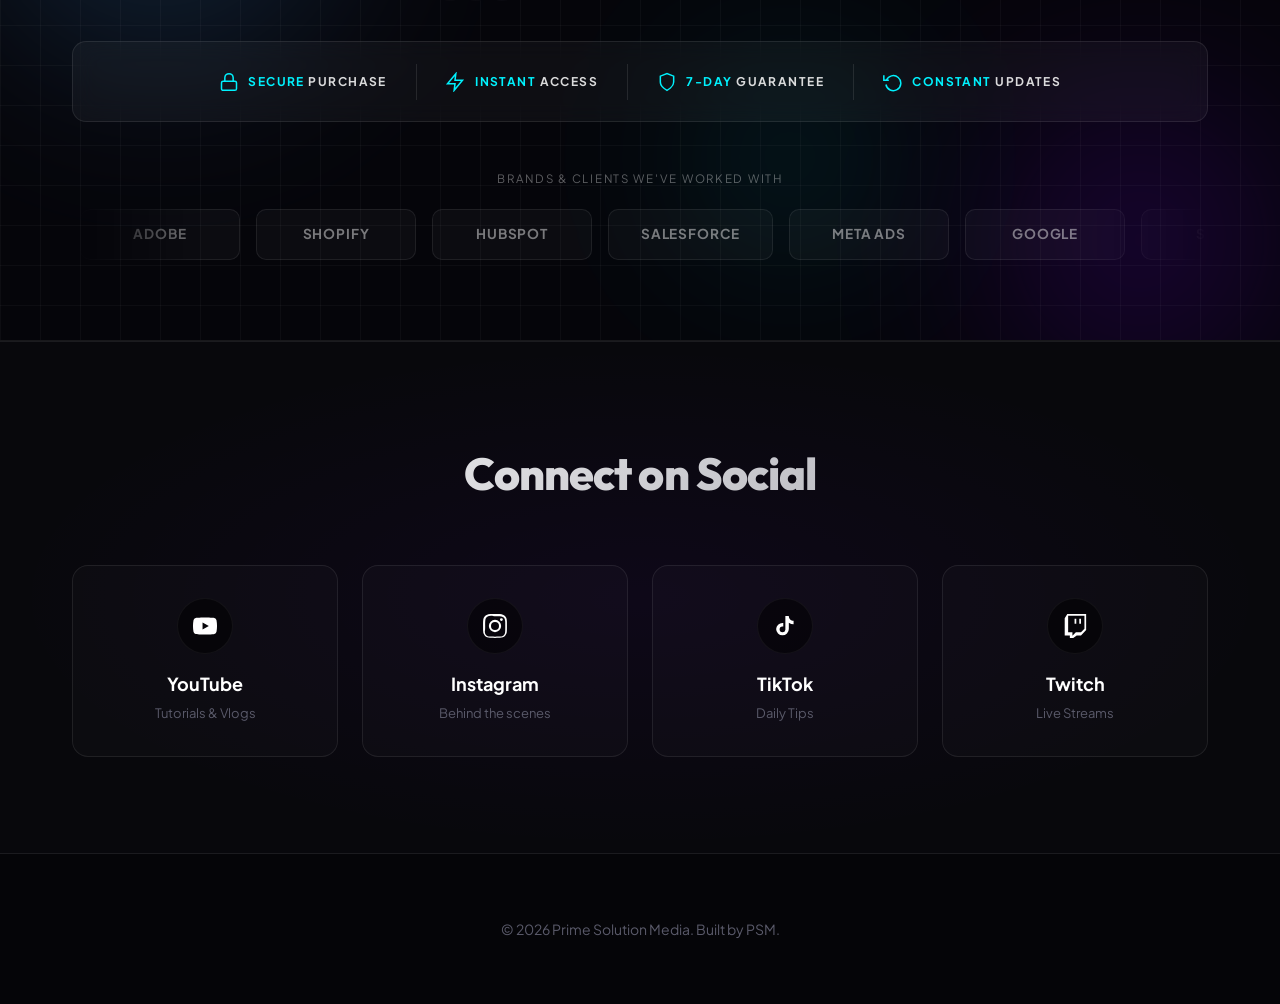
==== commit de3a984f: "Add carousel, Kit integration, trust section, brand cards, video VSL, and nav updates Co-Authored-By" ====
--- a/index.html
+++ b/index.html
@@ -3,8 +3,8 @@
 <head>
   <meta charset="UTF-8">
   <meta name="viewport" content="width=device-width, initial-scale=1.0">
-  <title>@unsertheanswer — Digital Consulting | Agency Growth</title>
-  <meta name="description" content="Digital Consulting, Agency Growth, and Prime Solution Media. Follow @unsertheanswer for tips on building and scaling your consulting agency.">
+  <title>@unsertheanswer — Premium Digital Consulting & Agency Growth</title>
+  <meta name="description" content="Digital Consulting, Agency Growth, and Prime Solution Media. Learn to build and scale your consulting agency.">
   <meta name="author" content="@unsertheanswer">
 
   <!-- Open Graph -->
@@ -14,538 +14,1048 @@
   <meta property="og:url" content="https://unsertheanswer.com">
   <meta property="og:image" content="assets/og-image.jpeg">
 
-  <!-- Twitter Card -->
-  <meta name="twitter:card" content="summary_large_image">
-  <meta name="twitter:title" content="@unsertheanswer — Digital Consulting | Agency Growth">
-  <meta name="twitter:description" content="Digital Consulting, Agency Growth, and Prime Solution Media.">
-  <meta name="twitter:image" content="assets/og-image.jpeg">
-
   <!-- Favicon -->
   <link rel="icon" type="image/jpeg" href="assets/favicon.jpeg">
-  <link rel="apple-touch-icon" href="assets/favicon.jpeg">
 
   <!-- Fonts -->
   <link rel="preconnect" href="https://fonts.googleapis.com">
   <link rel="preconnect" href="https://fonts.gstatic.com" crossorigin>
-  <link href="https://fonts.googleapis.com/css2?family=Inter:wght@400;500;600&family=Syne:wght@600;700&display=swap" rel="stylesheet">
+  <link href="https://fonts.googleapis.com/css2?family=Outfit:wght@400;500;600;700;800&family=Plus+Jakarta+Sans:wght@400;500;600;700&display=swap" rel="stylesheet">
 
   <!-- Shared Styles -->
   <link rel="stylesheet" href="css/style.css">
 
-  <!-- Hub-specific Styles -->
   <style>
-    /* ---- Hub Layout ---- */
-    .hub {
+    /* ============================================
+       PREMIUM LANDING PAGE STYLES
+       ============================================ */
+
+    :root {
+      /* Vivid Deep Blue/Cyan Theme inspired by reference but keeping brand */
+      --bg-deep: #050508;
+      --neon-cyan: #00f2fe;
+      --neon-blue: #4facfe;
+      --neon-purple: #7f00ff;
+      --glass-bg: rgba(15, 15, 20, 0.45);
+      --glass-border: rgba(255, 255, 255, 0.08);
+      --glass-border-hover: rgba(255, 255, 255, 0.2);
+    }
+
+    body {
+      background-color: var(--bg-deep);
+      background-image: 
+        radial-gradient(circle at 15% 50%, rgba(79, 172, 254, 0.08), transparent 25%),
+        radial-gradient(circle at 85% 30%, rgba(127, 0, 255, 0.08), transparent 25%);
+      color: #fff;
+    }
+
+    /* ---- Animated Background Orbs ---- */
+    .ambient-orb {
+      position: fixed;
+      border-radius: 50%;
+      filter: blur(120px);
+      z-index: 0;
+      opacity: 0.35;
+      pointer-events: none;
+      animation: floatOrb 20s ease-in-out infinite alternate;
+    }
+
+    .ambient-orb--1 {
+      width: 60vw;
+      height: 60vw;
+      max-width: 800px;
+      max-height: 800px;
+      background: radial-gradient(circle, var(--neon-blue), transparent 60%);
+      top: -20vh;
+      left: -20vw;
+      animation-delay: 0s;
+    }
+
+    .ambient-orb--2 {
+      width: 50vw;
+      height: 50vw;
+      max-width: 600px;
+      max-height: 600px;
+      background: radial-gradient(circle, var(--neon-purple), transparent 60%);
+      bottom: -10vh;
+      right: -10vw;
+      animation-delay: -5s;
+    }
+
+    @keyframes floatOrb {
+      0% { transform: translate(0, 0) scale(1); }
+      50% { transform: translate(5%, 10%) scale(1.1); }
+      100% { transform: translate(-5%, -5%) scale(0.9); }
+    }
+
+    /* ---- Navigation ---- */
+    .premium-nav {
+      position: fixed;
+      top: 0;
+      left: 0;
+      width: 100%;
+      padding: 1.25rem 2rem;
+      display: flex;
+      justify-content: space-between;
+      align-items: center;
+      z-index: 100;
+      background: rgba(5, 5, 8, 0.6);
+      backdrop-filter: blur(20px);
+      -webkit-backdrop-filter: blur(20px);
+      border-bottom: 1px solid var(--glass-border);
+    }
+    
+    .nav-brand {
+      font-family: var(--font-display);
+      font-weight: 700;
+      font-size: 1.125rem;
+      letter-spacing: -0.02em;
+      color: #fff;
+      display: flex;
+      align-items: center;
+      gap: 0.75rem;
+    }
+
+    .nav-brand__avatar {
+      width: 36px;
+      height: 36px;
+      border-radius: 8px;
+      object-fit: cover;
+    }
+
+    .nav-links {
+      display: flex;
+      align-items: center;
+      gap: 0.5rem;
+    }
+
+    .nav-link {
+      padding: 0.45rem 1rem;
+      border-radius: 50px;
+      font-size: 0.8125rem;
+      font-weight: 600;
+      text-decoration: none;
+      color: rgba(255,255,255,0.75);
+      border: 1px solid rgba(255,255,255,0.18);
+      background: rgba(255,255,255,0.05);
+      transition: all 0.25s ease;
+      white-space: nowrap;
+    }
+
+    .nav-link:hover {
+      color: #fff;
+      border-color: rgba(255,255,255,0.35);
+      background: rgba(255,255,255,0.1);
+    }
+
+    .nav-link--cta {
+      color: #fff;
+      background: linear-gradient(135deg, var(--neon-blue), var(--neon-purple));
+      border-color: transparent;
+      padding: 0.45rem 1.25rem;
+    }
+
+    .nav-link--cta:hover {
+      opacity: 0.88;
+      transform: translateY(-1px);
+      box-shadow: 0 4px 20px rgba(79,172,254,0.35);
+      background: linear-gradient(135deg, var(--neon-blue), var(--neon-purple));
+    }
+
+    @media (max-width: 640px) {
+      .nav-link:not(.nav-link--cta) { display: none; }
+    }
+
+    /* ---- Page Container ---- */
+    .page-wrapper {
       position: relative;
+      z-index: 10;
+      padding-top: 100px;
+      max-width: 1200px;
+      margin: 0 auto;
+      padding-inline: 2rem;
+    }
+
+    /* ---- Hero Section ---- */
+    .hero {
+      min-height: 80vh;
+      display: grid;
+      grid-template-columns: 1fr 0.8fr;
+      align-items: center;
+      gap: 4rem;
+      padding: 4rem 0;
+    }
+
+    .hero-content {
+      animation: fadeRight 1s var(--ease-out) forwards;
+    }
+
+    .hero-badge {
+      display: inline-flex;
+      align-items: center;
+      gap: 0.5rem;
+      padding: 0.5rem 1rem;
+      background: rgba(79, 172, 254, 0.1);
+      border: 1px solid rgba(79, 172, 254, 0.3);
+      border-radius: var(--radius-full);
+      font-size: 0.75rem;
+      font-weight: 700;
+      letter-spacing: 0.1em;
+      text-transform: uppercase;
+      color: var(--neon-cyan);
+      margin-bottom: 1.5rem;
+    }
+
+    .hero-title {
+      font-family: var(--font-display);
+      font-size: clamp(3rem, 5vw, 4.5rem);
+      font-weight: 800;
+      line-height: 1.05;
+      letter-spacing: -0.03em;
+      margin-bottom: 1.5rem;
+      background: linear-gradient(135deg, #ffffff 30%, #a1a1aa 100%);
+      -webkit-background-clip: text;
+      -webkit-text-fill-color: transparent;
+    }
+
+    .hero-desc {
+      font-size: 1.125rem;
+      color: var(--text-secondary);
+      line-height: 1.6;
+      margin-bottom: 2.5rem;
+      max-width: 90%;
+    }
+
+    .hero-optin {
+      background: var(--glass-bg);
+      border: 1px solid var(--glass-border);
+      padding: 2rem;
+      border-radius: var(--radius-xl);
+      backdrop-filter: blur(24px);
+      box-shadow: 0 30px 60px rgba(0,0,0,0.5), inset 0 1px 1px rgba(255,255,255,0.1);
+    }
+    
+    .hero-optin h3 {
+      font-family: var(--font-display);
+      font-size: 1.25rem;
+      margin-bottom: 0.5rem;
+      color: #fff;
+    }
+
+    .hero-optin p {
+      font-size: 0.875rem;
+      color: var(--text-muted);
+      margin-bottom: 1.5rem;
+    }
+
+    .optin-form {
+      display: flex;
+      gap: 0.75rem;
+    }
+
+    .optin-form .input {
+      flex: 1;
+      background: rgba(0,0,0,0.3);
+      border: 1px solid rgba(255,255,255,0.1);
+      color: #fff;
+      border-radius: var(--radius-md);
+      padding: 1rem 1.25rem;
+      transition: all 0.3s;
+    }
+
+    .optin-form .input:focus {
+      border-color: var(--neon-blue);
+      box-shadow: 0 0 15px rgba(79, 172, 254, 0.3);
+    }
+
+    .optin-form .btn {
+      background: linear-gradient(135deg, var(--neon-blue), var(--neon-purple));
+      border: none;
+      color: #fff;
+      font-weight: 700;
+      padding: 1rem 1.75rem;
+      border-radius: var(--radius-md);
+      letter-spacing: 0.02em;
+      transition: all 0.3s cubic-bezier(0.16, 1, 0.3, 1);
+    }
+
+    .optin-form .btn:hover {
+      transform: scale(1.05);
+      box-shadow: 0 10px 25px rgba(79, 172, 254, 0.4);
+    }
+
+    .hero-visual {
+      position: relative;
+      animation: fadeLeft 1s var(--ease-out) forwards;
+    }
+
+    .hero-avatar {
+      width: 100%;
+      max-width: 450px;
+      aspect-ratio: 4/5;
+      object-fit: cover;
+      border-radius: var(--radius-xl);
+      box-shadow: 0 30px 60px rgba(0,0,0,0.6);
+      border: 1px solid var(--glass-border);
+      position: relative;
+      z-index: 2;
+    }
+
+    .hero-visual::after {
+      content: '';
+      position: absolute;
+      inset: -2rem;
+      background: linear-gradient(135deg, rgba(79, 172, 254, 0.2), rgba(127, 0, 255, 0.2));
+      filter: blur(40px);
+      border-radius: 50%;
       z-index: 1;
-      min-height: 100vh;
+    }
+
+    /* ---- Section Headers ---- */
+    .section-header {
+      text-align: left;
+      margin-bottom: 3.5rem;
+    }
+
+    .section-title {
+      font-family: var(--font-display);
+      font-size: clamp(2rem, 3.5vw, 3rem);
+      font-weight: 800;
+      letter-spacing: -0.02em;
+      background: linear-gradient(135deg, #fff 0%, #a1a1aa 100%);
+      -webkit-background-clip: text;
+      background-clip: text;
+      -webkit-text-fill-color: transparent;
+    }
+
+    /* ---- Resources Carousel ---- */
+    @keyframes rc-scroll {
+      0%   { transform: translateX(0); }
+      100% { transform: translateX(-50%); }
+    }
+    .resources-carousel-wrap {
+      margin-bottom: 4rem;
+      overflow: hidden;
+      mask-image: linear-gradient(90deg, transparent 0%, #000 8%, #000 92%, transparent 100%);
+      -webkit-mask-image: linear-gradient(90deg, transparent 0%, #000 8%, #000 92%, transparent 100%);
+    }
+    .resources-grid {
+      overflow: hidden;
+    }
+    .rc-track {
+      display: flex;
+      gap: 1.5rem;
+      width: max-content;
+      animation: rc-scroll 20s linear infinite;
+    }
+    .rc-track:hover { animation-play-state: paused; }
+
+    .resource-card {
+      background: var(--glass-bg);
+      border: 1px solid var(--glass-border);
+      border-radius: var(--radius-xl);
+      padding: 2.5rem 2rem;
+      backdrop-filter: blur(24px);
+      text-decoration: none;
       display: flex;
       flex-direction: column;
-      align-items: center;
-      padding: 3rem 1.25rem 4rem;
-      max-width: 540px;
-      margin: 0 auto;
-    }
-
-    /* ---- Hero ---- */
-    .hub-hero {
-      text-align: center;
-      margin-bottom: 2.5rem;
+      flex: 0 0 340px;
+      width: 340px;
       position: relative;
-    }
-
-    .hub-hero__glow {
+      overflow: hidden;
+      transition: all 0.5s cubic-bezier(0.16, 1, 0.3, 1);
+    }
+    
+    .resource-card::before {
+      content: '';
       position: absolute;
-      top: -80px;
-      left: 50%;
-      transform: translateX(-50%);
-      width: 360px;
-      height: 360px;
-      border-radius: 50%;
-      background: radial-gradient(circle, var(--accent-glow-strong) 0%, transparent 70%);
-      pointer-events: none;
-      z-index: -1;
-      filter: blur(40px);
-    }
-
-    .hub-avatar {
-      width: 100px;
-      height: 100px;
-      border-radius: 50%;
-      margin: 0 auto 1.25rem;
-      background: var(--bg-card);
-      border: 3px solid var(--accent);
-      box-shadow: 0 0 24px var(--accent-glow-strong), 0 0 48px var(--accent-glow);
+      top: 0; left: 0; width: 100%; height: 100%;
+      background: radial-gradient(800px circle at 50% 100%, rgba(79, 172, 254, 0.08), transparent 40%);
+      opacity: 0;
+      transition: opacity 0.5s;
+    }
+
+    .resource-card:hover {
+      transform: translateY(-8px);
+      border-color: var(--glass-border-hover);
+      box-shadow: 0 20px 50px rgba(0,0,0,0.5), 0 0 0 1px rgba(79, 172, 254, 0.3);
+    }
+    
+    .resource-card:hover::before {
+      opacity: 1;
+    }
+
+    .rc-icon {
+      width: 64px;
+      height: 64px;
+      border-radius: 16px;
+      background: linear-gradient(135deg, rgba(79, 172, 254, 0.15), rgba(79, 172, 254, 0.05));
+      border: 1px solid rgba(79, 172, 254, 0.2);
       display: flex;
       align-items: center;
       justify-content: center;
-      overflow: hidden;
-      animation: pulse-glow 4s ease-in-out infinite;
-    }
-
-    .hub-avatar img {
-      width: 100%;
-      height: 100%;
-      object-fit: cover;
-    }
-
-    .hub-avatar__placeholder {
-      font-family: var(--font-display);
-      font-size: 2rem;
-      font-weight: 700;
-      color: var(--accent-light);
-    }
-
-    .hub-hero__name {
+      color: var(--neon-cyan);
+      margin-bottom: 1.5rem;
+      transition: all 0.4s ease;
+    }
+
+    .resource-card:hover .rc-icon {
+      transform: scale(1.1) rotate(5deg);
+      box-shadow: 0 0 25px rgba(79, 172, 254, 0.4);
+      background: linear-gradient(135deg, rgba(79, 172, 254, 0.3), rgba(79, 172, 254, 0.1));
+    }
+
+    .rc-icon svg {
+      width: 32px;
+      height: 32px;
+      stroke: currentColor;
+      fill: none;
+      stroke-width: 1.5;
+    }
+
+    .rc-title {
       font-family: var(--font-display);
       font-size: 1.5rem;
       font-weight: 700;
-      letter-spacing: -0.01em;
-      margin-bottom: 0.5rem;
-    }
-
-    .hub-hero__tagline {
+      color: #fff;
+      margin-bottom: 0.75rem;
+    }
+
+    .rc-desc {
       color: var(--text-secondary);
-      font-size: 0.875rem;
-      line-height: 1.5;
-      max-width: 320px;
-      margin: 0 auto;
-    }
-
-    /* ---- Social Icons ---- */
-    .hub-socials {
+      line-height: 1.6;
+      font-size: 0.9375rem;
+      margin-bottom: 2rem;
+      flex-grow: 1;
+    }
+
+    .rc-action {
+      display: inline-flex;
+      align-items: center;
+      gap: 0.5rem;
+      color: var(--neon-cyan);
+      font-weight: 600;
+      font-size: 0.9375rem;
+      text-transform: uppercase;
+      letter-spacing: 0.05em;
+    }
+    
+    .rc-action svg {
+      width: 18px; height: 18px;
+      transition: transform 0.3s;
+    }
+    
+    .resource-card:hover .rc-action svg {
+      transform: translateX(5px);
+    }
+
+    /* ---- Trust Video Section ---- */
+    @keyframes tvs-drift1 {
+      0%   { transform: translate(0, 0) scale(1); }
+      33%  { transform: translate(60px, -40px) scale(1.15); }
+      66%  { transform: translate(-30px, 50px) scale(0.9); }
+      100% { transform: translate(0, 0) scale(1); }
+    }
+    @keyframes tvs-drift2 {
+      0%   { transform: translate(0, 0) scale(1); }
+      50%  { transform: translate(-80px, 30px) scale(1.2); }
+      100% { transform: translate(0, 0) scale(1); }
+    }
+    @keyframes tvs-drift3 {
+      0%   { transform: translate(0, 0) scale(1); }
+      40%  { transform: translate(50px, 60px) scale(0.85); }
+      100% { transform: translate(0, 0) scale(1); }
+    }
+    @keyframes tvs-grid-move {
+      0%   { background-position: 0 0; }
+      100% { background-position: 40px 40px; }
+    }
+    @keyframes tvs-scroll {
+      0%   { transform: translateX(0); }
+      100% { transform: translateX(-50%); }
+    }
+
+    .trust-video-section {
+      position: relative;
+      overflow: hidden;
+      padding: 5rem 0;
+      border-top: 1px solid var(--glass-border);
+      border-bottom: 1px solid var(--glass-border);
+    }
+
+    /* Animated background layers */
+    .tvs-bg {
+      position: absolute;
+      inset: 0;
+      background: #05050a;
+      z-index: 0;
+    }
+    .tvs-orb {
+      position: absolute;
+      border-radius: 50%;
+      filter: blur(80px);
+      opacity: 0.55;
+    }
+    .tvs-orb--1 {
+      width: 520px; height: 520px;
+      background: radial-gradient(circle, rgba(79,172,254,0.45) 0%, transparent 70%);
+      top: -160px; left: -100px;
+      animation: tvs-drift1 14s ease-in-out infinite;
+    }
+    .tvs-orb--2 {
+      width: 440px; height: 440px;
+      background: radial-gradient(circle, rgba(127,0,255,0.4) 0%, transparent 70%);
+      bottom: -120px; right: -80px;
+      animation: tvs-drift2 18s ease-in-out infinite;
+    }
+    .tvs-orb--3 {
+      width: 300px; height: 300px;
+      background: radial-gradient(circle, rgba(0,242,254,0.25) 0%, transparent 70%);
+      top: 40%; left: 50%;
+      animation: tvs-drift3 22s ease-in-out infinite;
+    }
+    .tvs-grid {
+      position: absolute;
+      inset: 0;
+      background-image:
+        linear-gradient(rgba(255,255,255,0.03) 1px, transparent 1px),
+        linear-gradient(90deg, rgba(255,255,255,0.03) 1px, transparent 1px);
+      background-size: 40px 40px;
+      animation: tvs-grid-move 4s linear infinite;
+    }
+
+    /* Social proof row */
+    .tvs-proof {
       display: flex;
       align-items: center;
       justify-content: center;
       gap: 1rem;
-      margin-top: 1.25rem;
-    }
-
-    .hub-socials__link {
+      margin-bottom: 2.5rem;
+    }
+    .tvs-avatars {
+      display: flex;
+    }
+    .tvs-av {
+      width: 36px; height: 36px;
+      border-radius: 50%;
+      border: 2px solid #0a0a10;
+      object-fit: cover;
+      margin-left: -10px;
+    }
+    .tvs-av--1 { margin-left: 0; }
+    .tvs-rating {
+      font-size: 0.9rem;
+      color: rgba(255,255,255,0.75);
+    }
+    .tvs-stars { color: #ffd700; letter-spacing: 1px; margin-right: 4px; }
+
+    /* Trust badges row */
+    .tvs-badges {
       display: flex;
       align-items: center;
       justify-content: center;
-      width: 36px;
+      gap: 0;
+      background: rgba(255,255,255,0.04);
+      border: 1px solid rgba(255,255,255,0.09);
+      border-radius: 14px;
+      padding: 1.25rem 2rem;
+      backdrop-filter: blur(12px);
+      flex-wrap: wrap;
+      gap: 0;
+    }
+    .tvs-badge {
+      display: flex;
+      align-items: center;
+      gap: 0.6rem;
+      padding: 0.6rem 1.8rem;
+      font-size: 0.75rem;
+      font-weight: 700;
+      letter-spacing: 0.12em;
+      color: rgba(255,255,255,0.85);
+      text-transform: uppercase;
+    }
+    .tvs-badge em {
+      font-style: normal;
+      color: var(--neon-cyan);
+    }
+    .tvs-badge-icon {
+      width: 20px; height: 20px;
+      color: var(--neon-cyan);
+      flex-shrink: 0;
+    }
+    .tvs-divider {
+      width: 1px;
       height: 36px;
-      border-radius: 50%;
-      background: var(--bg-card);
-      border: 1px solid var(--border-color);
-      color: var(--text-secondary);
-      transition: all 0.3s var(--ease-out);
-    }
-
-    .hub-socials__link:hover {
-      color: var(--accent-light);
-      border-color: var(--accent);
-      background: rgba(59, 130, 246, 0.08);
-      transform: translateY(-2px);
-    }
-
-    .hub-socials__link svg {
-      width: 16px;
-      height: 16px;
-      fill: currentColor;
-    }
-
-    /* ---- Freebie Card ---- */
-    .hub-freebie {
-      width: 100%;
-      margin-bottom: 2rem;
-      padding: 1.75rem;
-      border-radius: var(--radius-lg);
-      background: linear-gradient(135deg, rgba(22, 22, 31, 0.9) 0%, rgba(59, 130, 246, 0.06) 100%);
-      border: 1px solid rgba(59, 130, 246, 0.2);
+      background: rgba(255,255,255,0.1);
+      flex-shrink: 0;
+    }
+
+    /* Logo carousel */
+    .tvs-carousel-wrap {
+      margin-top: 3rem;
+    }
+    .tvs-carousel-label {
+      text-align: center;
+      font-size: 0.72rem;
+      letter-spacing: 0.15em;
+      text-transform: uppercase;
+      color: rgba(255,255,255,0.35);
+      margin-bottom: 1.25rem;
+    }
+    .tvs-carousel {
+      overflow: hidden;
+      mask-image: linear-gradient(90deg, transparent 0%, #000 12%, #000 88%, transparent 100%);
+      -webkit-mask-image: linear-gradient(90deg, transparent 0%, #000 12%, #000 88%, transparent 100%);
+    }
+    .tvs-track {
+      display: flex;
+      gap: 0;
+      width: max-content;
+      animation: tvs-scroll 18s linear infinite;
+    }
+    .tvs-track:hover { animation-play-state: paused; }
+    .tvs-logo {
+      flex-shrink: 0;
+      min-width: 160px;
+      padding: 0.85rem 2rem;
+      margin: 0 0.5rem;
+      border: 1px solid rgba(255,255,255,0.08);
+      border-radius: 10px;
+      background: rgba(255,255,255,0.03);
+      font-size: 0.85rem;
+      font-weight: 700;
+      letter-spacing: 0.06em;
+      text-transform: uppercase;
+      color: rgba(255,255,255,0.45);
+      white-space: nowrap;
+      text-align: center;
+      transition: color 0.3s, border-color 0.3s;
+    }
+    .tvs-logo:hover {
+      color: rgba(255,255,255,0.85);
+      border-color: rgba(79,172,254,0.4);
+    }
+
+    @media (max-width: 640px) {
+      .tvs-badges { flex-direction: column; align-items: flex-start; gap: 0.5rem; padding: 1.25rem; }
+      .tvs-divider { display: none; }
+      .tvs-badge { padding: 0.4rem 0; }
+    }
+
+    /* ---- Socials Grid ---- */
+    .socials-section {
+      background: rgba(10, 10, 15, 0.7);
+      border-top: 1px solid var(--glass-border);
+      border-bottom: 1px solid var(--glass-border);
+      padding: 6rem 0;
       position: relative;
       overflow: hidden;
-      backdrop-filter: blur(16px);
-      -webkit-backdrop-filter: blur(16px);
-    }
-
-    .hub-freebie::before {
-      content: '';
-      position: absolute;
-      inset: -1px;
-      border-radius: var(--radius-lg);
-      padding: 1px;
-      background: linear-gradient(135deg, rgba(59, 130, 246, 0.4), rgba(59, 130, 246, 0.05), rgba(59, 130, 246, 0.2));
-      -webkit-mask: linear-gradient(#fff 0 0) content-box, linear-gradient(#fff 0 0);
-      -webkit-mask-composite: xor;
-      mask-composite: exclude;
-      pointer-events: none;
-      animation: gradient-shift 6s ease infinite;
-      background-size: 200% 200%;
-    }
-
-    .hub-freebie__badge {
-      display: inline-flex;
-      align-items: center;
-      gap: 0.375rem;
-      font-size: 0.6875rem;
-      font-weight: 600;
-      letter-spacing: 0.08em;
-      text-transform: uppercase;
-      color: var(--accent-light);
-      margin-bottom: 0.75rem;
-    }
-
-    .hub-freebie__badge::before {
-      content: '';
-      width: 6px;
-      height: 6px;
-      border-radius: 50%;
-      background: var(--accent);
-      box-shadow: 0 0 8px var(--accent-glow-strong);
-    }
-
-    .hub-freebie__title {
-      font-family: var(--font-display);
-      font-size: 1.25rem;
-      font-weight: 700;
-      margin-bottom: 0.375rem;
-    }
-
-    .hub-freebie__subtitle {
-      color: var(--text-secondary);
-      font-size: 0.8125rem;
-      line-height: 1.5;
-      margin-bottom: 1.25rem;
-    }
-
-    .hub-freebie .form-group {
-      display: flex;
-      gap: 0.625rem;
-    }
-
-    .hub-freebie .form-group .input {
-      flex: 1;
-      padding: 0.75rem 1rem;
-      font-size: 0.875rem;
-      border-radius: var(--radius-md);
-    }
-
-    .hub-freebie .form-group .btn {
-      padding: 0.75rem 1.25rem;
-      font-size: 0.8125rem;
-      border-radius: var(--radius-md);
-      white-space: nowrap;
-      flex-shrink: 0;
-    }
-
-    /* ---- Link Cards ---- */
-    .hub-links {
-      width: 100%;
-      display: flex;
-      flex-direction: column;
-      gap: 0.75rem;
-    }
-
-    .hub-link {
-      display: flex;
-      align-items: center;
-      gap: 1rem;
-      width: 100%;
-      padding: 1rem 1.25rem;
-      border-radius: var(--radius-md);
-      background: rgba(22, 22, 31, 0.6);
-      border: 1px solid var(--border-color);
-      backdrop-filter: blur(12px);
-      -webkit-backdrop-filter: blur(12px);
-      transition: all 0.35s var(--ease-out);
-      text-decoration: none;
-      position: relative;
-      overflow: hidden;
-    }
-
-    .hub-link::after {
+    }
+    
+    .socials-section::before {
       content: '';
       position: absolute;
       inset: 0;
-      background: linear-gradient(135deg, rgba(59, 130, 246, 0.04), transparent);
-      opacity: 0;
-      transition: opacity 0.35s var(--ease-out);
-    }
-
-    .hub-link:hover {
-      border-color: var(--border-hover);
-      background: rgba(28, 28, 40, 0.8);
-      transform: translateY(-2px) translateX(2px);
-      box-shadow: 0 12px 32px rgba(0, 0, 0, 0.25);
-    }
-
-    .hub-link:hover::after {
-      opacity: 1;
-    }
-
-    .hub-link:nth-child(even) {
-      margin-left: 0.5rem;
-    }
-
-    .hub-link:nth-child(odd) {
-      margin-right: 0.5rem;
-    }
-
-    .hub-link__icon {
-      flex-shrink: 0;
-      width: 40px;
-      height: 40px;
-      border-radius: var(--radius-sm);
-      background: var(--bg-card);
-      border: 1px solid var(--border-color);
+      background: radial-gradient(ellipse at center, rgba(127, 0, 255, 0.05) 0%, transparent 70%);
+      pointer-events: none;
+    }
+
+    .socials-grid {
+      display: grid;
+      grid-template-columns: repeat(auto-fit, minmax(240px, 1fr));
+      gap: 1.5rem;
+      position: relative;
+      z-index: 10;
+    }
+
+    .social-tile {
+      background: rgba(255,255,255,0.02);
+      border: 1px solid var(--glass-border);
+      padding: 2rem;
+      border-radius: var(--radius-lg);
+      display: flex;
+      flex-direction: column;
+      align-items: center;
+      text-align: center;
+      text-decoration: none;
+      transition: all 0.4s var(--ease-out);
+    }
+
+    .social-tile:hover {
+      background: rgba(255,255,255,0.05);
+      transform: translateY(-5px);
+      border-color: rgba(255,255,255,0.15);
+    }
+
+    .st-icon {
+      width: 56px;
+      height: 56px;
+      border-radius: 50%;
+      background: rgba(0,0,0,0.5);
+      border: 1px solid rgba(255,255,255,0.05);
       display: flex;
       align-items: center;
       justify-content: center;
-      color: var(--accent-light);
-      z-index: 1;
-      transition: all 0.35s var(--ease-out);
-    }
-
-    .hub-link:hover .hub-link__icon {
-      background: rgba(59, 130, 246, 0.1);
-      border-color: rgba(59, 130, 246, 0.2);
-    }
-
-    .hub-link__icon svg {
-      width: 18px;
-      height: 18px;
+      margin-bottom: 1rem;
+      color: #fff;
+      transition: all 0.4s ease;
+    }
+    
+    .social-tile:hover .st-icon {
+      transform: scale(1.15);
+    }
+    
+    /* Social Brand Colors */
+    .social-tile--yt:hover .st-icon { background: #FF0000; box-shadow: 0 0 25px rgba(255,0,0,0.5); border-color: #FF0000; }
+    .social-tile--ig:hover .st-icon { background: linear-gradient(45deg, #f09433 0%, #e6683c 25%, #dc2743 50%, #cc2366 75%, #bc1888 100%); box-shadow: 0 0 25px rgba(220,39,67,0.5); border-color: transparent; }
+    .social-tile--tt:hover .st-icon { background: #00f2fe; color: #000; box-shadow: 0 0 25px rgba(0,242,254,0.5); border-color: #00f2fe; }
+    .social-tile--tw:hover .st-icon { background: #9146FF; box-shadow: 0 0 25px rgba(145,70,255,0.5); border-color: #9146FF; }
+
+    .st-icon svg {
+      width: 24px;
+      height: 24px;
       fill: currentColor;
     }
 
-    .hub-link__content {
-      flex: 1;
-      min-width: 0;
-      z-index: 1;
-    }
-
-    .hub-link__title {
-      font-weight: 600;
-      font-size: 0.9375rem;
-      line-height: 1.3;
-      margin-bottom: 0.125rem;
-    }
-
-    .hub-link__desc {
+    .st-title {
+      font-size: 1.125rem;
+      font-weight: 700;
+      color: #fff;
+      margin-bottom: 0.25rem;
+    }
+
+    .st-desc {
+      font-size: 0.8125rem;
       color: var(--text-muted);
-      font-size: 0.75rem;
-      line-height: 1.4;
-      white-space: nowrap;
-      overflow: hidden;
-      text-overflow: ellipsis;
-    }
-
-    .hub-link__arrow {
-      flex-shrink: 0;
-      width: 20px;
-      height: 20px;
-      color: var(--text-muted);
-      z-index: 1;
-      transition: all 0.35s var(--ease-out);
-    }
-
-    .hub-link:hover .hub-link__arrow {
-      color: var(--accent-light);
-      transform: translateX(3px);
-    }
-
-    .hub-link__arrow svg {
-      width: 20px;
-      height: 20px;
-      fill: none;
-      stroke: currentColor;
-      stroke-width: 2;
-      stroke-linecap: round;
-      stroke-linejoin: round;
     }
 
     /* ---- Footer ---- */
-    .hub-footer {
-      margin-top: 3rem;
+    .premium-footer {
+      padding: 4rem 2rem;
       text-align: center;
       color: var(--text-muted);
-      font-size: 0.6875rem;
-      letter-spacing: 0.02em;
-      line-height: 1.6;
-    }
-
-    .hub-footer span {
-      display: block;
-    }
-
-    .hub-footer__built {
-      color: var(--text-muted);
-      opacity: 0.6;
-    }
-
-    /* ---- Mobile adjustments ---- */
-    @media (max-width: 480px) {
-      .hub {
-        padding: 2rem 1rem 3rem;
+      font-size: 0.875rem;
+    }
+
+    /* ---- Keyframes ---- */
+    @keyframes fadeRight {
+      from { opacity: 0; transform: translateX(-40px); }
+      to { opacity: 1; transform: translateX(0); }
+    }
+    @keyframes fadeLeft {
+      from { opacity: 0; transform: translateX(40px); }
+      to { opacity: 1; transform: translateX(0); }
+    }
+
+    /* ---- Responsive ---- */
+    @media (max-width: 968px) {
+      .hero {
+        grid-template-columns: 1fr;
+        text-align: center;
+        gap: 3rem;
+        padding: 2rem 0 4rem;
       }
-
-      .hub-freebie .form-group {
+      .hero-desc {
+        max-width: 100%;
+      }
+      .hero-optin {
+        text-align: left;
+      }
+      .hero-visual {
+        grid-row: 1;
+      }
+      .hero-avatar {
+        max-width: 380px;
+        margin: 0 auto;
+      }
+    }
+
+    @media (max-width: 640px) {
+      .optin-form {
         flex-direction: column;
       }
-
-      .hub-freebie .form-group .btn {
-        width: 100%;
+      .section-title {
+        text-align: center;
       }
-
-      .hub-link:nth-child(even),
-      .hub-link:nth-child(odd) {
-        margin-left: 0;
-        margin-right: 0;
+      .section-header {
+        text-align: center;
       }
     }
   </style>
 </head>
 <body>
 
-  <!-- Background Effects -->
-  <div class="bg-grid"></div>
-  <div class="bg-glow bg-glow--blue"></div>
-  <div class="bg-glow bg-glow--purple"></div>
-
-  <!-- Hub -->
-  <main class="hub">
-
-    <!-- Hero -->
-    <section class="hub-hero animate-on-scroll">
-      <div class="hub-hero__glow"></div>
-      <div class="hub-avatar">
-        <img src="assets/avatar.jpeg" alt="@unsertheanswer">
+  <!-- Ambient Light Orbs -->
+  <div class="ambient-orb ambient-orb--1"></div>
+  <div class="ambient-orb ambient-orb--2"></div>
+
+  <!-- Glass Navigation -->
+  <nav class="premium-nav">
+    <div class="nav-brand">
+      <img src="assets/favicon.jpeg" alt="Logo" class="nav-brand__avatar">
+    </div>
+    <div class="nav-links">
+      <a href="course.html" class="nav-link">Masterclass</a>
+      <a href="https://primesolutionmedia.com" class="nav-link" target="_blank" rel="noopener">Prime Solution Media</a>
+      <a href="http://revivecommerce.com/" class="nav-link" target="_blank" rel="noopener">Revive Commerce</a>
+      <a href="https://revivenutra.co" class="nav-link" target="_blank" rel="noopener">Revive Nutra</a>
+      <a href="https://calendly.com/unserjaffry/dax-new-client-meeting" class="nav-link nav-link--cta" target="_blank" rel="noopener">Book a Call</a>
+    </div>
+  </nav>
+
+  <!-- Main Content -->
+  <main>
+    <div class="page-wrapper">
+      
+      <!-- Premium Hero Section -->
+      <section class="hero">
+        <div class="hero-content">
+          <h1 class="hero-title">Scale Your Digital Consulting Agency.</h1>
+          <p class="hero-desc">I provide the exact blueprints, actionable tutorials, and full-service media support you need to navigate global client acquisition with mastery.</p>
+          
+          <div class="hero-optin">
+            <h3>Get the Free Agency Growth Blueprint</h3>
+            <p>Join 5,000+ agency owners inside.</p>
+            <form class="optin-form" data-email-form data-form-action="#" data-redirect="freebie.html">
+              <input type="email" class="input" placeholder="Enter your email address..." required aria-label="Email address">
+              <button type="submit" class="btn">Instant Access</button>
+            </form>
+          </div>
+        </div>
+        
+        <div class="hero-visual">
+          <img src="assets/avatar.jpeg" alt="@unsertheanswer" class="hero-avatar">
+        </div>
+      </section>
+
+      <!-- Resources Section -->
+      <section class="resources-section">
+        <div class="section-header animate-on-scroll">
+          <h2 class="section-title">Premium Resources</h2>
+        </div>
+        
+        <div class="resources-carousel-wrap">
+          <div class="resources-grid">
+            <div class="rc-track">
+
+              <!-- === Original set === -->
+              <a href="course.html" class="resource-card">
+                <div class="rc-icon"><svg viewBox="0 0 24 24"><path d="M4 19.5A2.5 2.5 0 0 1 6.5 17H20"></path><path d="M6.5 2H20v20H6.5A2.5 2.5 0 0 1 4 19.5v-15A2.5 2.5 0 0 1 6.5 2z"></path></svg></div>
+                <h3 class="rc-title">The Masterclass</h3>
+                <p class="rc-desc">A comprehensive step-by-step curriculum to build, systematize, and wildly scale your digital consulting agency from scratch.</p>
+                <div class="rc-action">Explore Course <svg viewBox="0 0 24 24" fill="none" stroke="currentColor" stroke-width="2"><path d="M5 12h14M12 5l7 7-7 7"/></svg></div>
+              </a>
+
+              <a href="https://primesolutionmedia.com" class="resource-card" target="_blank" rel="noopener">
+                <div class="rc-icon"><svg viewBox="0 0 24 24"><polygon points="12 2 2 7 12 12 22 7 12 2"></polygon><polyline points="2 17 12 22 22 17"></polyline><polyline points="2 12 12 17 22 12"></polyline></svg></div>
+                <h3 class="rc-title">Prime Solution Media</h3>
+                <p class="rc-desc">Need it done for you? Partner directly with my full-service digital agency to accelerate your brand's authority and revenue.</p>
+                <div class="rc-action">Work With Us <svg viewBox="0 0 24 24" fill="none" stroke="currentColor" stroke-width="2"><path d="M5 12h14M12 5l7 7-7 7"/></svg></div>
+              </a>
+
+              <a href="http://revivecommerce.com/" class="resource-card" target="_blank" rel="noopener">
+                <div class="rc-icon"><svg viewBox="0 0 24 24"><path d="M6 2L3 6v14a2 2 0 0 0 2 2h14a2 2 0 0 0 2-2V6l-3-4z"></path><line x1="3" y1="6" x2="21" y2="6"></line><path d="M16 10a4 4 0 0 1-8 0"></path></svg></div>
+                <h3 class="rc-title">Revive Commerce</h3>
+                <p class="rc-desc">The ecommerce accelerator built to launch, grow, and scale high-converting online stores with proven systems and hands-on strategy.</p>
+                <div class="rc-action">Explore Now <svg viewBox="0 0 24 24" fill="none" stroke="currentColor" stroke-width="2"><path d="M5 12h14M12 5l7 7-7 7"/></svg></div>
+              </a>
+
+              <a href="https://revivenutra.co" class="resource-card" target="_blank" rel="noopener">
+                <div class="rc-icon"><svg viewBox="0 0 24 24"><path d="M12 2a10 10 0 1 0 0 20 10 10 0 0 0 0-20z"/><path d="M8 12h8M12 8v8"/></svg></div>
+                <h3 class="rc-title">Revive Nutra</h3>
+                <p class="rc-desc">Premium supplement brand engineered for performance and recovery — clean formulas backed by science, built for serious results.</p>
+                <div class="rc-action">Shop Now <svg viewBox="0 0 24 24" fill="none" stroke="currentColor" stroke-width="2"><path d="M5 12h14M12 5l7 7-7 7"/></svg></div>
+              </a>
+
+              <a href="https://calendly.com/" class="resource-card" target="_blank" rel="noopener">
+                <div class="rc-icon"><svg viewBox="0 0 24 24"><rect x="3" y="4" width="18" height="18" rx="2" ry="2"></rect><line x1="16" y1="2" x2="16" y2="6"></line><line x1="8" y1="2" x2="8" y2="6"></line><line x1="3" y1="10" x2="21" y2="10"></line></svg></div>
+                <h3 class="rc-title">1-on-1 Consulting</h3>
+                <p class="rc-desc">Book a private, high-impact strategy call with me to untangle your bottlenecks and map out a bespoke scaling architecture.</p>
+                <div class="rc-action">Book a Call <svg viewBox="0 0 24 24" fill="none" stroke="currentColor" stroke-width="2"><path d="M5 12h14M12 5l7 7-7 7"/></svg></div>
+              </a>
+
+              <!-- === Duplicate set for seamless loop === -->
+              <a href="https://whop.com/the-answer-agency-accelerator/agency-accelerator-a6/" class="resource-card" target="_blank" rel="noopener" aria-hidden="true" tabindex="-1">
+                <div class="rc-icon"><svg viewBox="0 0 24 24"><path d="M4 19.5A2.5 2.5 0 0 1 6.5 17H20"></path><path d="M6.5 2H20v20H6.5A2.5 2.5 0 0 1 4 19.5v-15A2.5 2.5 0 0 1 6.5 2z"></path></svg></div>
+                <h3 class="rc-title">The Masterclass</h3>
+                <p class="rc-desc">A comprehensive step-by-step curriculum to build, systematize, and wildly scale your digital consulting agency from scratch.</p>
+                <div class="rc-action">Explore Course <svg viewBox="0 0 24 24" fill="none" stroke="currentColor" stroke-width="2"><path d="M5 12h14M12 5l7 7-7 7"/></svg></div>
+              </a>
+
+              <a href="https://primesolutionmedia.com" class="resource-card" target="_blank" rel="noopener" aria-hidden="true" tabindex="-1">
+                <div class="rc-icon"><svg viewBox="0 0 24 24"><polygon points="12 2 2 7 12 12 22 7 12 2"></polygon><polyline points="2 17 12 22 22 17"></polyline><polyline points="2 12 12 17 22 12"></polyline></svg></div>
+                <h3 class="rc-title">Prime Solution Media</h3>
+                <p class="rc-desc">Need it done for you? Partner directly with my full-service digital agency to accelerate your brand's authority and revenue.</p>
+                <div class="rc-action">Work With Us <svg viewBox="0 0 24 24" fill="none" stroke="currentColor" stroke-width="2"><path d="M5 12h14M12 5l7 7-7 7"/></svg></div>
+              </a>
+
+              <a href="http://revivecommerce.com/" class="resource-card" target="_blank" rel="noopener" aria-hidden="true" tabindex="-1">
+                <div class="rc-icon"><svg viewBox="0 0 24 24"><path d="M6 2L3 6v14a2 2 0 0 0 2 2h14a2 2 0 0 0 2-2V6l-3-4z"></path><line x1="3" y1="6" x2="21" y2="6"></line><path d="M16 10a4 4 0 0 1-8 0"></path></svg></div>
+                <h3 class="rc-title">Revive Commerce</h3>
+                <p class="rc-desc">The ecommerce accelerator built to launch, grow, and scale high-converting online stores with proven systems and hands-on strategy.</p>
+                <div class="rc-action">Explore Now <svg viewBox="0 0 24 24" fill="none" stroke="currentColor" stroke-width="2"><path d="M5 12h14M12 5l7 7-7 7"/></svg></div>
+              </a>
+
+              <a href="https://revivenutra.co" class="resource-card" target="_blank" rel="noopener" aria-hidden="true" tabindex="-1">
+                <div class="rc-icon"><svg viewBox="0 0 24 24"><path d="M12 2a10 10 0 1 0 0 20 10 10 0 0 0 0-20z"/><path d="M8 12h8M12 8v8"/></svg></div>
+                <h3 class="rc-title">Revive Nutra</h3>
+                <p class="rc-desc">Premium supplement brand engineered for performance and recovery — clean formulas backed by science, built for serious results.</p>
+                <div class="rc-action">Shop Now <svg viewBox="0 0 24 24" fill="none" stroke="currentColor" stroke-width="2"><path d="M5 12h14M12 5l7 7-7 7"/></svg></div>
+              </a>
+
+              <a href="https://calendly.com/" class="resource-card" target="_blank" rel="noopener" aria-hidden="true" tabindex="-1">
+                <div class="rc-icon"><svg viewBox="0 0 24 24"><rect x="3" y="4" width="18" height="18" rx="2" ry="2"></rect><line x1="16" y1="2" x2="16" y2="6"></line><line x1="8" y1="2" x2="8" y2="6"></line><line x1="3" y1="10" x2="21" y2="10"></line></svg></div>
+                <h3 class="rc-title">1-on-1 Consulting</h3>
+                <p class="rc-desc">Book a private, high-impact strategy call with me to untangle your bottlenecks and map out a bespoke scaling architecture.</p>
+                <div class="rc-action">Book a Call <svg viewBox="0 0 24 24" fill="none" stroke="currentColor" stroke-width="2"><path d="M5 12h14M12 5l7 7-7 7"/></svg></div>
+              </a>
+
+            </div><!-- end rc-track -->
+          </div><!-- end resources-grid -->
+        </div><!-- end resources-carousel-wrap -->
+      </section>
+
+    </div>
+
+    <!-- ============================================
+         Trust Bar + Video BG + Logo Carousel
+         ============================================ -->
+    <section class="trust-video-section">
+      <!-- Animated Video-Style Background -->
+      <div class="tvs-bg" aria-hidden="true">
+        <div class="tvs-orb tvs-orb--1"></div>
+        <div class="tvs-orb tvs-orb--2"></div>
+        <div class="tvs-orb tvs-orb--3"></div>
+        <div class="tvs-grid"></div>
       </div>
-      <h1 class="hub-hero__name">@unsertheanswer</h1>
-      <p class="hub-hero__tagline">Digital Consulting | Agency Growth | Prime Solution Media</p>
-
-      <!-- Social Icons -->
-      <div class="hub-socials">
-        <!-- TikTok -->
-        <a href="https://www.tiktok.com/@unsertheanswer" class="hub-socials__link" aria-label="TikTok" target="_blank" rel="noopener">
-          <svg viewBox="0 0 24 24" xmlns="http://www.w3.org/2000/svg"><path d="M19.59 6.69a4.83 4.83 0 0 1-3.77-4.25V2h-3.45v13.67a2.89 2.89 0 0 1-2.88 2.5 2.89 2.89 0 0 1-2.89-2.89 2.89 2.89 0 0 1 2.89-2.89c.28 0 .54.04.79.1v-3.5a6.37 6.37 0 0 0-.79-.05A6.34 6.34 0 0 0 3.15 15a6.34 6.34 0 0 0 6.34 6.34 6.34 6.34 0 0 0 6.34-6.34V8.73a8.19 8.19 0 0 0 4.76 1.52v-3.4a4.85 4.85 0 0 1-1-.16z"/></svg>
-        </a>
-        <!-- Instagram -->
-        <a href="https://www.instagram.com/unsertheanswer/" class="hub-socials__link" aria-label="Instagram" target="_blank" rel="noopener">
-          <svg viewBox="0 0 24 24" xmlns="http://www.w3.org/2000/svg"><path d="M12 2.16c3.2 0 3.58.01 4.85.07 1.17.05 1.97.24 2.44.41.61.24 1.05.52 1.51.98.46.46.74.9.98 1.51.17.47.36 1.27.41 2.44.06 1.27.07 1.65.07 4.85s-.01 3.58-.07 4.85c-.05 1.17-.24 1.97-.41 2.44-.24.61-.52 1.05-.98 1.51-.46.46-.9.74-1.51.98-.47.17-1.27.36-2.44.41-1.27.06-1.65.07-4.85.07s-3.58-.01-4.85-.07c-1.17-.05-1.97-.24-2.44-.41a4.08 4.08 0 0 1-1.51-.98 4.08 4.08 0 0 1-.98-1.51c-.17-.47-.36-1.27-.41-2.44C2.17 15.58 2.16 15.2 2.16 12s.01-3.58.07-4.85c.05-1.17.24-1.97.41-2.44.24-.61.52-1.05.98-1.51a4.08 4.08 0 0 1 1.51-.98c.47-.17 1.27-.36 2.44-.41C8.42 2.17 8.8 2.16 12 2.16zM12 0C8.74 0 8.33.01 7.05.07 5.78.13 4.9.33 4.14.63a5.77 5.77 0 0 0-2.09 1.36A5.77 5.77 0 0 0 .69 4.08C.39 4.84.19 5.72.13 6.99.07 8.27.06 8.68.06 11.94s.01 3.67.07 4.95c.06 1.27.26 2.15.56 2.91.31.79.72 1.46 1.36 2.09a5.77 5.77 0 0 0 2.09 1.36c.76.3 1.64.5 2.91.56 1.28.06 1.69.07 4.95.07s3.67-.01 4.95-.07c1.27-.06 2.15-.26 2.91-.56a5.77 5.77 0 0 0 2.09-1.36 5.77 5.77 0 0 0 1.36-2.09c.3-.76.5-1.64.56-2.91.06-1.28.07-1.69.07-4.95s-.01-3.67-.07-4.95c-.06-1.27-.26-2.15-.56-2.91a5.77 5.77 0 0 0-1.36-2.09A5.77 5.77 0 0 0 19.86.63c-.76-.3-1.64-.5-2.91-.56C15.67.01 15.26 0 12 0zm0 5.84a6.16 6.16 0 1 0 0 12.32 6.16 6.16 0 0 0 0-12.32zM12 16a4 4 0 1 1 0-8 4 4 0 0 1 0 8zm7.85-10.41a1.44 1.44 0 1 0-2.88 0 1.44 1.44 0 0 0 2.88 0z"/></svg>
-        </a>
-        <!-- YouTube -->
-        <a href="https://www.youtube.com/@unsertheanswer" class="hub-socials__link" aria-label="YouTube" target="_blank" rel="noopener">
-          <svg viewBox="0 0 24 24" xmlns="http://www.w3.org/2000/svg"><path d="M23.5 6.19a3.02 3.02 0 0 0-2.12-2.14C19.54 3.5 12 3.5 12 3.5s-7.54 0-9.38.55A3.02 3.02 0 0 0 .5 6.19 31.64 31.64 0 0 0 0 12a31.64 31.64 0 0 0 .5 5.81 3.02 3.02 0 0 0 2.12 2.14c1.84.55 9.38.55 9.38.55s7.54 0 9.38-.55a3.02 3.02 0 0 0 2.12-2.14A31.64 31.64 0 0 0 24 12a31.64 31.64 0 0 0-.5-5.81zM9.55 15.57V8.43L15.82 12l-6.27 3.57z"/></svg>
-        </a>
-        <!-- Twitch -->
-        <a href="https://twitch.tv/unsertheanswer" class="hub-socials__link" aria-label="Twitch" target="_blank" rel="noopener">
-          <svg viewBox="0 0 24 24" xmlns="http://www.w3.org/2000/svg"><path d="M11.57 4.71h1.71v5.14h-1.71V4.71zm4.7 0h1.72v5.14h-1.71V4.71zM4.29 0L1.71 4.29v17.14h5.15V24h3.42l3.43-2.57h4.28L23.14 16V0H4.29zm17.14 14.86l-3.43 3.43h-5.14L9.43 21.7v-3.43H5.14V1.71h16.29v13.15z"/></svg>
-        </a>
+
+      <div class="page-wrapper" style="position:relative;z-index:2;">
+
+        <!-- Social Proof Row -->
+        <div class="tvs-proof animate-on-scroll">
+          <div class="tvs-avatars">
+            <img src="assets/avatar.jpeg" alt="" class="tvs-av tvs-av--1">
+            <img src="assets/avatar.jpeg" alt="" class="tvs-av tvs-av--2">
+            <img src="assets/avatar.jpeg" alt="" class="tvs-av tvs-av--3">
+          </div>
+          <span class="tvs-rating">
+            <span class="tvs-stars">★★★★★</span>
+            <strong>1,200+ clients</strong> &nbsp;·&nbsp; 4.9 / 5 satisfaction
+          </span>
+        </div>
+
+        <!-- Trust Badges -->
+        <div class="tvs-badges animate-on-scroll">
+          <div class="tvs-badge">
+            <svg class="tvs-badge-icon" viewBox="0 0 24 24" fill="none" stroke="currentColor" stroke-width="1.8"><rect x="3" y="11" width="18" height="11" rx="2"/><path d="M7 11V7a5 5 0 0 1 10 0v4"/></svg>
+            <span><em>SECURE</em> PURCHASE</span>
+          </div>
+          <div class="tvs-divider"></div>
+          <div class="tvs-badge">
+            <svg class="tvs-badge-icon" viewBox="0 0 24 24" fill="none" stroke="currentColor" stroke-width="1.8"><path d="M13 2L3 14h9l-1 8 10-12h-9l1-8z"/></svg>
+            <span><em>INSTANT</em> ACCESS</span>
+          </div>
+          <div class="tvs-divider"></div>
+          <div class="tvs-badge">
+            <svg class="tvs-badge-icon" viewBox="0 0 24 24" fill="none" stroke="currentColor" stroke-width="1.8"><path d="M12 22s8-4 8-10V5l-8-3-8 3v7c0 6 8 10 8 10z"/></svg>
+            <span><em>7-DAY</em> GUARANTEE</span>
+          </div>
+          <div class="tvs-divider"></div>
+          <div class="tvs-badge">
+            <svg class="tvs-badge-icon" viewBox="0 0 24 24" fill="none" stroke="currentColor" stroke-width="1.8"><polyline points="1 4 1 10 7 10"/><path d="M3.51 15a9 9 0 1 0 .49-4.95"/></svg>
+            <span><em>CONSTANT</em> UPDATES</span>
+          </div>
+        </div>
+
+        <!-- Logo Carousel -->
+        <div class="tvs-carousel-wrap animate-on-scroll">
+          <p class="tvs-carousel-label">Brands &amp; Clients We've Worked With</p>
+          <div class="tvs-carousel">
+            <div class="tvs-track">
+              <!-- Logos duplicated for infinite scroll -->
+              <div class="tvs-logo">Adobe</div>
+              <div class="tvs-logo">Shopify</div>
+              <div class="tvs-logo">HubSpot</div>
+              <div class="tvs-logo">Salesforce</div>
+              <div class="tvs-logo">Meta Ads</div>
+              <div class="tvs-logo">Google</div>
+              <div class="tvs-logo">Stripe</div>
+              <div class="tvs-logo">Clickfunnels</div>
+              <div class="tvs-logo">GoHighLevel</div>
+              <div class="tvs-logo">Mailchimp</div>
+              <!-- Duplicate set for seamless loop -->
+              <div class="tvs-logo">Adobe</div>
+              <div class="tvs-logo">Shopify</div>
+              <div class="tvs-logo">HubSpot</div>
+              <div class="tvs-logo">Salesforce</div>
+              <div class="tvs-logo">Meta Ads</div>
+              <div class="tvs-logo">Google</div>
+              <div class="tvs-logo">Stripe</div>
+              <div class="tvs-logo">Clickfunnels</div>
+              <div class="tvs-logo">GoHighLevel</div>
+              <div class="tvs-logo">Mailchimp</div>
+            </div>
+          </div>
+        </div>
+
       </div>
     </section>
 
-    <!-- Freebie Opt-in -->
-    <section class="hub-freebie animate-on-scroll">
-      <div class="hub-freebie__badge">Free Resource</div>
-      <h2 class="hub-freebie__title">Agency Growth Blueprint</h2>
-      <p class="hub-freebie__subtitle">Get the exact framework I used to scale my consulting agency.</p>
-      <form data-email-form data-form-action="#" data-redirect="freebie.html">
-        <div class="form-group">
-          <input type="email" class="input" placeholder="Enter your email" required aria-label="Email address">
-          <button type="submit" class="btn btn--primary">Get Free Access</button>
+    <!-- Social Platforms Section (Full Width Background) -->
+    <section class="socials-section">
+      <div class="page-wrapper" style="padding-top: 0;">
+        <div class="section-header animate-on-scroll" style="text-align: center;">
+          <h2 class="section-title">Connect on Social</h2>
         </div>
-      </form>
+
+        <div class="socials-grid stagger-children">
+          
+          <!-- YouTube -->
+          <a href="https://www.youtube.com/@unsertheanswer" class="social-tile social-tile--yt animate-on-scroll" target="_blank" rel="noopener">
+            <div class="st-icon">
+              <svg viewBox="0 0 24 24"><path d="M23.5 6.19a3.02 3.02 0 0 0-2.12-2.14C19.54 3.5 12 3.5 12 3.5s-7.54 0-9.38.55A3.02 3.02 0 0 0 .5 6.19 31.64 31.64 0 0 0 0 12a31.64 31.64 0 0 0 .5 5.81 3.02 3.02 0 0 0 2.12 2.14c1.84.55 9.38.55 9.38.55s7.54 0 9.38-.55a3.02 3.02 0 0 0 2.12-2.14A31.64 31.64 0 0 0 24 12a31.64 31.64 0 0 0-.5-5.81zM9.55 15.57V8.43L15.82 12l-6.27 3.57z"/></svg>
+            </div>
+            <div class="st-title">YouTube</div>
+            <div class="st-desc">Tutorials & Vlogs</div>
+          </a>
+
+          <!-- Instagram -->
+          <a href="https://www.instagram.com/unsertheanswer/" class="social-tile social-tile--ig animate-on-scroll" target="_blank" rel="noopener">
+            <div class="st-icon">
+              <svg viewBox="0 0 24 24"><path d="M12 2.16c3.2 0 3.58.01 4.85.07 1.17.05 1.97.24 2.44.41.61.24 1.05.52 1.51.98.46.46.74.9.98 1.51.17.47.36 1.27.41 2.44.06 1.27.07 1.65.07 4.85s-.01 3.58-.07 4.85c-.05 1.17-.24 1.97-.41 2.44-.24.61-.52 1.05-.98 1.51-.46.46-.9.74-1.51.98-.47.17-1.27.36-2.44.41-1.27.06-1.65.07-4.85.07s-3.58-.01-4.85-.07c-1.17-.05-1.97-.24-2.44-.41a4.08 4.08 0 0 1-1.51-.98 4.08 4.08 0 0 1-.98-1.51c-.17-.47-.36-1.27-.41-2.44C2.17 15.58 2.16 15.2 2.16 12s.01-3.58.07-4.85c.05-1.17.24-1.97.41-2.44.24-.61.52-1.05.98-1.51a4.08 4.08 0 0 1 1.51-.98c.47-.17 1.27-.36 2.44-.41C8.42 2.17 8.8 2.16 12 2.16zM12 0C8.74 0 8.33.01 7.05.07 5.78.13 4.9.33 4.14.63a5.77 5.77 0 0 0-2.09 1.36A5.77 5.77 0 0 0 .69 4.08C.39 4.84.19 5.72.13 6.99.07 8.27.06 8.68.06 11.94s.01 3.67.07 4.95c.06 1.27.26 2.15.56 2.91.31.79.72 1.46 1.36 2.09a5.77 5.77 0 0 0 2.09 1.36c.76.3 1.64.5 2.91.56 1.28.06 1.69.07 4.95.07s3.67-.01 4.95-.07c1.27-.06 2.15-.26 2.91-.56a5.77 5.77 0 0 0 2.09-1.36 5.77 5.77 0 0 0 1.36-2.09c.3-.76.5-1.64.56-2.91.06-1.28.07-1.69.07-4.95s-.01-3.67-.07-4.95c-.06-1.27-.26-2.15-.56-2.91a5.77 5.77 0 0 0-1.36-2.09A5.77 5.77 0 0 0 19.86.63c-.76-.3-1.64-.5-2.91-.56C15.67.01 15.26 0 12 0zm0 5.84a6.16 6.16 0 1 0 0 12.32 6.16 6.16 0 0 0 0-12.32zM12 16a4 4 0 1 1 0-8 4 4 0 0 1 0 8zm7.85-10.41a1.44 1.44 0 1 0-2.88 0 1.44 1.44 0 0 0 2.88 0z"/></svg>
+            </div>
+            <div class="st-title">Instagram</div>
+            <div class="st-desc">Behind the scenes</div>
+          </a>
+
+          <!-- TikTok -->
+          <a href="https://www.tiktok.com/@unsertheanswer" class="social-tile social-tile--tt animate-on-scroll" target="_blank" rel="noopener">
+            <div class="st-icon">
+              <svg viewBox="0 0 24 24"><path d="M19.59 6.69a4.83 4.83 0 0 1-3.77-4.25V2h-3.45v13.67a2.89 2.89 0 0 1-2.88 2.5 2.89 2.89 0 0 1-2.89-2.89 2.89 2.89 0 0 1 2.89-2.89c.28 0 .54.04.79.1v-3.5a6.37 6.37 0 0 0-.79-.05A6.34 6.34 0 0 0 3.15 15a6.34 6.34 0 0 0 6.34 6.34 6.34 6.34 0 0 0 6.34-6.34V8.73a8.19 8.19 0 0 0 4.76 1.52v-3.4a4.85 4.85 0 0 1-1-.16z"/></svg>
+            </div>
+            <div class="st-title">TikTok</div>
+            <div class="st-desc">Daily Tips</div>
+          </a>
+
+          <!-- Twitch -->
+          <a href="https://twitch.tv/unsertheanswer" class="social-tile social-tile--tw animate-on-scroll" target="_blank" rel="noopener">
+            <div class="st-icon">
+              <svg viewBox="0 0 24 24"><path d="M11.57 4.71h1.71v5.14h-1.71V4.71zm4.7 0h1.72v5.14h-1.71V4.71zM4.29 0L1.71 4.29v17.14h5.15V24h3.42l3.43-2.57h4.28L23.14 16V0H4.29zm17.14 14.86l-3.43 3.43h-5.14L9.43 21.7v-3.43H5.14V1.71h16.29v13.15z"/></svg>
+            </div>
+            <div class="st-title">Twitch</div>
+            <div class="st-desc">Live Streams</div>
+          </a>
+          
+        </div>
+      </div>
     </section>
 
-    <!-- Link Cards -->
-    <div class="hub-links stagger-children">
-
-      <!-- The Course -->
-      <a href="course.html" class="hub-link animate-on-scroll">
-        <div class="hub-link__icon">
-          <svg viewBox="0 0 24 24" xmlns="http://www.w3.org/2000/svg"><path d="M12 3L1 9l4 2.18v6L12 21l7-3.82v-6l2-1.09V17h2V9L12 3zm6.82 6L12 12.72 5.18 9 12 5.28 18.82 9zM17 15.99l-5 2.73-5-2.73v-3.72L12 15l5-2.73v3.72z"/></svg>
-        </div>
-        <div class="hub-link__content">
-          <div class="hub-link__title">The Course</div>
-          <div class="hub-link__desc">Learn to build &amp; scale your digital consulting agency</div>
-        </div>
-        <div class="hub-link__arrow">
-          <svg viewBox="0 0 24 24"><path d="M5 12h14M12 5l7 7-7 7"/></svg>
-        </div>
-      </a>
-
-      <!-- Prime Solution Media -->
-      <a href="https://primesolutionmedia.com" class="hub-link animate-on-scroll" target="_blank" rel="noopener">
-        <div class="hub-link__icon">
-          <svg viewBox="0 0 24 24" xmlns="http://www.w3.org/2000/svg"><path d="M12 2L2 7l10 5 10-5-10-5zM2 17l10 5 10-5M2 12l10 5 10-5"/></svg>
-        </div>
-        <div class="hub-link__content">
-          <div class="hub-link__title">Prime Solution Media</div>
-          <div class="hub-link__desc">Full-service digital agency</div>
-        </div>
-        <div class="hub-link__arrow">
-          <svg viewBox="0 0 24 24"><path d="M5 12h14M12 5l7 7-7 7"/></svg>
-        </div>
-      </a>
-
-      <!-- YouTube -->
-      <a href="https://www.youtube.com/@unsertheanswer" class="hub-link animate-on-scroll" target="_blank" rel="noopener">
-        <div class="hub-link__icon">
-          <svg viewBox="0 0 24 24" xmlns="http://www.w3.org/2000/svg"><path d="M23.5 6.19a3.02 3.02 0 0 0-2.12-2.14C19.54 3.5 12 3.5 12 3.5s-7.54 0-9.38.55A3.02 3.02 0 0 0 .5 6.19 31.64 31.64 0 0 0 0 12a31.64 31.64 0 0 0 .5 5.81 3.02 3.02 0 0 0 2.12 2.14c1.84.55 9.38.55 9.38.55s7.54 0 9.38-.55a3.02 3.02 0 0 0 2.12-2.14A31.64 31.64 0 0 0 24 12a31.64 31.64 0 0 0-.5-5.81zM9.55 15.57V8.43L15.82 12l-6.27 3.57z"/></svg>
-        </div>
-        <div class="hub-link__content">
-          <div class="hub-link__title">YouTube</div>
-          <div class="hub-link__desc">Tutorials, vlogs &amp; behind the scenes</div>
-        </div>
-        <div class="hub-link__arrow">
-          <svg viewBox="0 0 24 24"><path d="M5 12h14M12 5l7 7-7 7"/></svg>
-        </div>
-      </a>
-
-      <!-- TikTok -->
-      <a href="https://www.tiktok.com/@unsertheanswer" class="hub-link animate-on-scroll" target="_blank" rel="noopener">
-        <div class="hub-link__icon">
-          <svg viewBox="0 0 24 24" xmlns="http://www.w3.org/2000/svg"><path d="M19.59 6.69a4.83 4.83 0 0 1-3.77-4.25V2h-3.45v13.67a2.89 2.89 0 0 1-2.88 2.5 2.89 2.89 0 0 1-2.89-2.89 2.89 2.89 0 0 1 2.89-2.89c.28 0 .54.04.79.1v-3.5a6.37 6.37 0 0 0-.79-.05A6.34 6.34 0 0 0 3.15 15a6.34 6.34 0 0 0 6.34 6.34 6.34 6.34 0 0 0 6.34-6.34V8.73a8.19 8.19 0 0 0 4.76 1.52v-3.4a4.85 4.85 0 0 1-1-.16z"/></svg>
-        </div>
-        <div class="hub-link__content">
-          <div class="hub-link__title">TikTok</div>
-          <div class="hub-link__desc">Daily tips &amp; agency life</div>
-        </div>
-        <div class="hub-link__arrow">
-          <svg viewBox="0 0 24 24"><path d="M5 12h14M12 5l7 7-7 7"/></svg>
-        </div>
-      </a>
-
-      <!-- Instagram -->
-      <a href="https://www.instagram.com/unsertheanswer/" class="hub-link animate-on-scroll" target="_blank" rel="noopener">
-        <div class="hub-link__icon">
-          <svg viewBox="0 0 24 24" xmlns="http://www.w3.org/2000/svg"><path d="M12 2.16c3.2 0 3.58.01 4.85.07 1.17.05 1.97.24 2.44.41.61.24 1.05.52 1.51.98.46.46.74.9.98 1.51.17.47.36 1.27.41 2.44.06 1.27.07 1.65.07 4.85s-.01 3.58-.07 4.85c-.05 1.17-.24 1.97-.41 2.44-.24.61-.52 1.05-.98 1.51-.46.46-.9.74-1.51.98-.47.17-1.27.36-2.44.41-1.27.06-1.65.07-4.85.07s-3.58-.01-4.85-.07c-1.17-.05-1.97-.24-2.44-.41a4.08 4.08 0 0 1-1.51-.98 4.08 4.08 0 0 1-.98-1.51c-.17-.47-.36-1.27-.41-2.44C2.17 15.58 2.16 15.2 2.16 12s.01-3.58.07-4.85c.05-1.17.24-1.97.41-2.44.24-.61.52-1.05.98-1.51a4.08 4.08 0 0 1 1.51-.98c.47-.17 1.27-.36 2.44-.41C8.42 2.17 8.8 2.16 12 2.16zM12 0C8.74 0 8.33.01 7.05.07 5.78.13 4.9.33 4.14.63a5.77 5.77 0 0 0-2.09 1.36A5.77 5.77 0 0 0 .69 4.08C.39 4.84.19 5.72.13 6.99.07 8.27.06 8.68.06 11.94s.01 3.67.07 4.95c.06 1.27.26 2.15.56 2.91.31.79.72 1.46 1.36 2.09a5.77 5.77 0 0 0 2.09 1.36c.76.3 1.64.5 2.91.56 1.28.06 1.69.07 4.95.07s3.67-.01 4.95-.07c1.27-.06 2.15-.26 2.91-.56a5.77 5.77 0 0 0 2.09-1.36 5.77 5.77 0 0 0 1.36-2.09c.3-.76.5-1.64.56-2.91.06-1.28.07-1.69.07-4.95s-.01-3.67-.07-4.95c-.06-1.27-.26-2.15-.56-2.91a5.77 5.77 0 0 0-1.36-2.09A5.77 5.77 0 0 0 19.86.63c-.76-.3-1.64-.5-2.91-.56C15.67.01 15.26 0 12 0zm0 5.84a6.16 6.16 0 1 0 0 12.32 6.16 6.16 0 0 0 0-12.32zM12 16a4 4 0 1 1 0-8 4 4 0 0 1 0 8zm7.85-10.41a1.44 1.44 0 1 0-2.88 0 1.44 1.44 0 0 0 2.88 0z"/></svg>
-        </div>
-        <div class="hub-link__content">
-          <div class="hub-link__title">Instagram</div>
-          <div class="hub-link__desc">@unsertheanswer</div>
-        </div>
-        <div class="hub-link__arrow">
-          <svg viewBox="0 0 24 24"><path d="M5 12h14M12 5l7 7-7 7"/></svg>
-        </div>
-      </a>
-
-      <!-- Twitch -->
-      <a href="https://twitch.tv/unsertheanswer" class="hub-link animate-on-scroll" target="_blank" rel="noopener">
-        <div class="hub-link__icon">
-          <svg viewBox="0 0 24 24" xmlns="http://www.w3.org/2000/svg"><path d="M11.57 4.71h1.71v5.14h-1.71V4.71zm4.7 0h1.72v5.14h-1.71V4.71zM4.29 0L1.71 4.29v17.14h5.15V24h3.42l3.43-2.57h4.28L23.14 16V0H4.29zm17.14 14.86l-3.43 3.43h-5.14L9.43 21.7v-3.43H5.14V1.71h16.29v13.15z"/></svg>
-        </div>
-        <div class="hub-link__content">
-          <div class="hub-link__title">Twitch</div>
-          <div class="hub-link__desc">Live streams &amp; Q&amp;A sessions</div>
-        </div>
-        <div class="hub-link__arrow">
-          <svg viewBox="0 0 24 24"><path d="M5 12h14M12 5l7 7-7 7"/></svg>
-        </div>
-      </a>
-
-    </div>
-
-    <!-- Footer -->
-    <footer class="hub-footer animate-on-scroll">
-      <span>&copy; 2026 Prime Solution Media</span>
-      <span class="hub-footer__built">Built by PSM</span>
-    </footer>
-
   </main>
+
+  <!-- Footer -->
+  <footer class="premium-footer">
+    <p>&copy; 2026 Prime Solution Media. Built by PSM.</p>
+  </footer>
 
   <!-- Shared JS -->
   <script src="js/main.js"></script>
--- a/css/style.css
+++ b/css/style.css
@@ -28,8 +28,8 @@
   --warning: #f59e0b;
 
   /* Typography */
-  --font-sans: 'Inter', -apple-system, BlinkMacSystemFont, 'Segoe UI', sans-serif;
-  --font-display: 'Syne', 'Inter', sans-serif;
+  --font-sans: 'Plus Jakarta Sans', -apple-system, BlinkMacSystemFont, 'Segoe UI', sans-serif;
+  --font-display: 'Outfit', sans-serif;
   --font-mono: 'JetBrains Mono', 'Fira Code', monospace;
 
   /* Spacing */
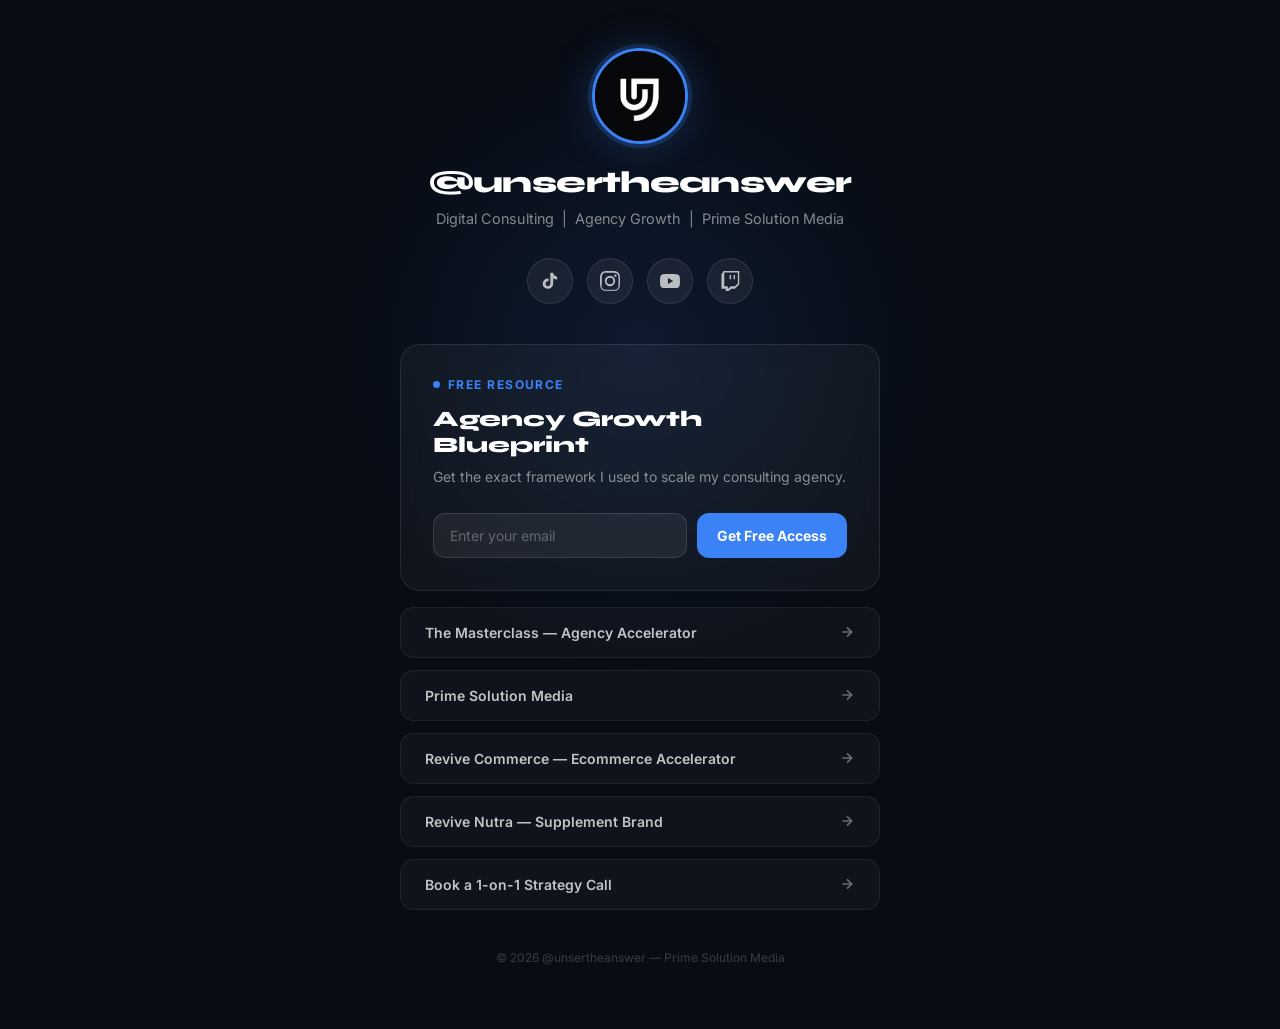
==== commit 6993b5a9: "Revert homepage to clean linktree-style layout Co-Authored-By: Claude Sonnet 4.6 <noreply@anthropic." ====
--- a/index.html
+++ b/index.html
@@ -3,14 +3,14 @@
 <head>
   <meta charset="UTF-8">
   <meta name="viewport" content="width=device-width, initial-scale=1.0">
-  <title>@unsertheanswer — Premium Digital Consulting & Agency Growth</title>
+  <title>@unsertheanswer — Digital Consulting | Agency Growth</title>
   <meta name="description" content="Digital Consulting, Agency Growth, and Prime Solution Media. Learn to build and scale your consulting agency.">
   <meta name="author" content="@unsertheanswer">
 
   <!-- Open Graph -->
   <meta property="og:type" content="website">
   <meta property="og:title" content="@unsertheanswer — Digital Consulting | Agency Growth">
-  <meta property="og:description" content="Digital Consulting, Agency Growth, and Prime Solution Media. Follow @unsertheanswer for tips on building and scaling your consulting agency.">
+  <meta property="og:description" content="Digital Consulting, Agency Growth, and Prime Solution Media.">
   <meta property="og:url" content="https://unsertheanswer.com">
   <meta property="og:image" content="assets/og-image.jpeg">
 
@@ -20,1044 +20,345 @@
   <!-- Fonts -->
   <link rel="preconnect" href="https://fonts.googleapis.com">
   <link rel="preconnect" href="https://fonts.gstatic.com" crossorigin>
-  <link href="https://fonts.googleapis.com/css2?family=Outfit:wght@400;500;600;700;800&family=Plus+Jakarta+Sans:wght@400;500;600;700&display=swap" rel="stylesheet">
-
-  <!-- Shared Styles -->
-  <link rel="stylesheet" href="css/style.css">
+  <link href="https://fonts.googleapis.com/css2?family=Inter:wght@400;500;600;700&family=Syne:wght@700;800&display=swap" rel="stylesheet">
 
   <style>
-    /* ============================================
-       PREMIUM LANDING PAGE STYLES
-       ============================================ */
-
-    :root {
-      /* Vivid Deep Blue/Cyan Theme inspired by reference but keeping brand */
-      --bg-deep: #050508;
-      --neon-cyan: #00f2fe;
-      --neon-blue: #4facfe;
-      --neon-purple: #7f00ff;
-      --glass-bg: rgba(15, 15, 20, 0.45);
-      --glass-border: rgba(255, 255, 255, 0.08);
-      --glass-border-hover: rgba(255, 255, 255, 0.2);
-    }
+    *, *::before, *::after { box-sizing: border-box; margin: 0; padding: 0; }
 
     body {
-      background-color: var(--bg-deep);
-      background-image: 
-        radial-gradient(circle at 15% 50%, rgba(79, 172, 254, 0.08), transparent 25%),
-        radial-gradient(circle at 85% 30%, rgba(127, 0, 255, 0.08), transparent 25%);
-      color: #fff;
-    }
-
-    /* ---- Animated Background Orbs ---- */
-    .ambient-orb {
+      background: #080c14;
+      color: #fff;
+      font-family: 'Inter', sans-serif;
+      min-height: 100vh;
+      display: flex;
+      flex-direction: column;
+      align-items: center;
+      padding: 3rem 1.25rem 4rem;
+    }
+
+    /* ---- Background glow ---- */
+    body::before {
+      content: '';
       position: fixed;
+      top: 0; left: 50%;
+      transform: translateX(-50%);
+      width: 700px;
+      height: 700px;
+      background: radial-gradient(circle, rgba(59,130,246,0.12) 0%, transparent 65%);
+      pointer-events: none;
+      z-index: 0;
+    }
+
+    /* ---- Wrapper ---- */
+    .page {
+      position: relative;
+      z-index: 1;
+      width: 100%;
+      max-width: 480px;
+      display: flex;
+      flex-direction: column;
+      align-items: center;
+    }
+
+    /* ---- Avatar ---- */
+    .profile-avatar {
+      width: 96px;
+      height: 96px;
       border-radius: 50%;
-      filter: blur(120px);
-      z-index: 0;
-      opacity: 0.35;
-      pointer-events: none;
-      animation: floatOrb 20s ease-in-out infinite alternate;
-    }
-
-    .ambient-orb--1 {
-      width: 60vw;
-      height: 60vw;
-      max-width: 800px;
-      max-height: 800px;
-      background: radial-gradient(circle, var(--neon-blue), transparent 60%);
-      top: -20vh;
-      left: -20vw;
-      animation-delay: 0s;
-    }
-
-    .ambient-orb--2 {
-      width: 50vw;
-      height: 50vw;
-      max-width: 600px;
-      max-height: 600px;
-      background: radial-gradient(circle, var(--neon-purple), transparent 60%);
-      bottom: -10vh;
-      right: -10vw;
-      animation-delay: -5s;
-    }
-
-    @keyframes floatOrb {
-      0% { transform: translate(0, 0) scale(1); }
-      50% { transform: translate(5%, 10%) scale(1.1); }
-      100% { transform: translate(-5%, -5%) scale(0.9); }
-    }
-
-    /* ---- Navigation ---- */
-    .premium-nav {
-      position: fixed;
-      top: 0;
-      left: 0;
-      width: 100%;
-      padding: 1.25rem 2rem;
-      display: flex;
-      justify-content: space-between;
-      align-items: center;
-      z-index: 100;
-      background: rgba(5, 5, 8, 0.6);
-      backdrop-filter: blur(20px);
-      -webkit-backdrop-filter: blur(20px);
-      border-bottom: 1px solid var(--glass-border);
-    }
-    
-    .nav-brand {
-      font-family: var(--font-display);
-      font-weight: 700;
-      font-size: 1.125rem;
-      letter-spacing: -0.02em;
-      color: #fff;
-      display: flex;
-      align-items: center;
-      gap: 0.75rem;
-    }
-
-    .nav-brand__avatar {
-      width: 36px;
-      height: 36px;
-      border-radius: 8px;
       object-fit: cover;
-    }
-
-    .nav-links {
-      display: flex;
-      align-items: center;
-      gap: 0.5rem;
-    }
-
-    .nav-link {
-      padding: 0.45rem 1rem;
-      border-radius: 50px;
-      font-size: 0.8125rem;
-      font-weight: 600;
-      text-decoration: none;
-      color: rgba(255,255,255,0.75);
-      border: 1px solid rgba(255,255,255,0.18);
-      background: rgba(255,255,255,0.05);
-      transition: all 0.25s ease;
-      white-space: nowrap;
-    }
-
-    .nav-link:hover {
-      color: #fff;
-      border-color: rgba(255,255,255,0.35);
-      background: rgba(255,255,255,0.1);
-    }
-
-    .nav-link--cta {
-      color: #fff;
-      background: linear-gradient(135deg, var(--neon-blue), var(--neon-purple));
-      border-color: transparent;
-      padding: 0.45rem 1.25rem;
-    }
-
-    .nav-link--cta:hover {
-      opacity: 0.88;
-      transform: translateY(-1px);
-      box-shadow: 0 4px 20px rgba(79,172,254,0.35);
-      background: linear-gradient(135deg, var(--neon-blue), var(--neon-purple));
-    }
-
-    @media (max-width: 640px) {
-      .nav-link:not(.nav-link--cta) { display: none; }
-    }
-
-    /* ---- Page Container ---- */
-    .page-wrapper {
-      position: relative;
-      z-index: 10;
-      padding-top: 100px;
-      max-width: 1200px;
-      margin: 0 auto;
-      padding-inline: 2rem;
-    }
-
-    /* ---- Hero Section ---- */
-    .hero {
-      min-height: 80vh;
-      display: grid;
-      grid-template-columns: 1fr 0.8fr;
-      align-items: center;
-      gap: 4rem;
-      padding: 4rem 0;
-    }
-
-    .hero-content {
-      animation: fadeRight 1s var(--ease-out) forwards;
-    }
-
-    .hero-badge {
-      display: inline-flex;
-      align-items: center;
-      gap: 0.5rem;
-      padding: 0.5rem 1rem;
-      background: rgba(79, 172, 254, 0.1);
-      border: 1px solid rgba(79, 172, 254, 0.3);
-      border-radius: var(--radius-full);
-      font-size: 0.75rem;
-      font-weight: 700;
-      letter-spacing: 0.1em;
-      text-transform: uppercase;
-      color: var(--neon-cyan);
-      margin-bottom: 1.5rem;
-    }
-
-    .hero-title {
-      font-family: var(--font-display);
-      font-size: clamp(3rem, 5vw, 4.5rem);
-      font-weight: 800;
-      line-height: 1.05;
-      letter-spacing: -0.03em;
-      margin-bottom: 1.5rem;
-      background: linear-gradient(135deg, #ffffff 30%, #a1a1aa 100%);
-      -webkit-background-clip: text;
-      -webkit-text-fill-color: transparent;
-    }
-
-    .hero-desc {
-      font-size: 1.125rem;
-      color: var(--text-secondary);
-      line-height: 1.6;
-      margin-bottom: 2.5rem;
-      max-width: 90%;
-    }
-
-    .hero-optin {
-      background: var(--glass-bg);
-      border: 1px solid var(--glass-border);
-      padding: 2rem;
-      border-radius: var(--radius-xl);
-      backdrop-filter: blur(24px);
-      box-shadow: 0 30px 60px rgba(0,0,0,0.5), inset 0 1px 1px rgba(255,255,255,0.1);
-    }
-    
-    .hero-optin h3 {
-      font-family: var(--font-display);
-      font-size: 1.25rem;
-      margin-bottom: 0.5rem;
-      color: #fff;
-    }
-
-    .hero-optin p {
-      font-size: 0.875rem;
-      color: var(--text-muted);
-      margin-bottom: 1.5rem;
-    }
-
-    .optin-form {
-      display: flex;
-      gap: 0.75rem;
-    }
-
-    .optin-form .input {
-      flex: 1;
-      background: rgba(0,0,0,0.3);
-      border: 1px solid rgba(255,255,255,0.1);
-      color: #fff;
-      border-radius: var(--radius-md);
-      padding: 1rem 1.25rem;
-      transition: all 0.3s;
-    }
-
-    .optin-form .input:focus {
-      border-color: var(--neon-blue);
-      box-shadow: 0 0 15px rgba(79, 172, 254, 0.3);
-    }
-
-    .optin-form .btn {
-      background: linear-gradient(135deg, var(--neon-blue), var(--neon-purple));
-      border: none;
-      color: #fff;
-      font-weight: 700;
-      padding: 1rem 1.75rem;
-      border-radius: var(--radius-md);
-      letter-spacing: 0.02em;
-      transition: all 0.3s cubic-bezier(0.16, 1, 0.3, 1);
-    }
-
-    .optin-form .btn:hover {
-      transform: scale(1.05);
-      box-shadow: 0 10px 25px rgba(79, 172, 254, 0.4);
-    }
-
-    .hero-visual {
-      position: relative;
-      animation: fadeLeft 1s var(--ease-out) forwards;
-    }
-
-    .hero-avatar {
-      width: 100%;
-      max-width: 450px;
-      aspect-ratio: 4/5;
-      object-fit: cover;
-      border-radius: var(--radius-xl);
-      box-shadow: 0 30px 60px rgba(0,0,0,0.6);
-      border: 1px solid var(--glass-border);
-      position: relative;
-      z-index: 2;
-    }
-
-    .hero-visual::after {
-      content: '';
-      position: absolute;
-      inset: -2rem;
-      background: linear-gradient(135deg, rgba(79, 172, 254, 0.2), rgba(127, 0, 255, 0.2));
-      filter: blur(40px);
-      border-radius: 50%;
-      z-index: 1;
-    }
-
-    /* ---- Section Headers ---- */
-    .section-header {
-      text-align: left;
-      margin-bottom: 3.5rem;
-    }
-
-    .section-title {
-      font-family: var(--font-display);
-      font-size: clamp(2rem, 3.5vw, 3rem);
+      border: 3px solid #3b82f6;
+      box-shadow: 0 0 0 4px rgba(59,130,246,0.2), 0 0 40px rgba(59,130,246,0.25);
+      margin-bottom: 1.25rem;
+    }
+
+    /* ---- Handle ---- */
+    .profile-handle {
+      font-family: 'Syne', sans-serif;
+      font-size: 1.875rem;
       font-weight: 800;
       letter-spacing: -0.02em;
-      background: linear-gradient(135deg, #fff 0%, #a1a1aa 100%);
-      -webkit-background-clip: text;
-      background-clip: text;
-      -webkit-text-fill-color: transparent;
-    }
-
-    /* ---- Resources Carousel ---- */
-    @keyframes rc-scroll {
-      0%   { transform: translateX(0); }
-      100% { transform: translateX(-50%); }
-    }
-    .resources-carousel-wrap {
-      margin-bottom: 4rem;
-      overflow: hidden;
-      mask-image: linear-gradient(90deg, transparent 0%, #000 8%, #000 92%, transparent 100%);
-      -webkit-mask-image: linear-gradient(90deg, transparent 0%, #000 8%, #000 92%, transparent 100%);
-    }
-    .resources-grid {
-      overflow: hidden;
-    }
-    .rc-track {
-      display: flex;
-      gap: 1.5rem;
-      width: max-content;
-      animation: rc-scroll 20s linear infinite;
-    }
-    .rc-track:hover { animation-play-state: paused; }
-
-    .resource-card {
-      background: var(--glass-bg);
-      border: 1px solid var(--glass-border);
-      border-radius: var(--radius-xl);
-      padding: 2.5rem 2rem;
-      backdrop-filter: blur(24px);
+      color: #fff;
+      margin-bottom: 0.5rem;
+      text-align: center;
+    }
+
+    /* ---- Tagline ---- */
+    .profile-tagline {
+      font-size: 0.9rem;
+      color: rgba(255,255,255,0.5);
+      text-align: center;
+      margin-bottom: 1.75rem;
+      line-height: 1.5;
+    }
+
+    /* ---- Social Icons ---- */
+    .social-row {
+      display: flex;
+      gap: 0.875rem;
+      margin-bottom: 2.5rem;
+    }
+
+    .social-btn {
+      width: 46px;
+      height: 46px;
+      border-radius: 50%;
+      background: rgba(255,255,255,0.06);
+      border: 1px solid rgba(255,255,255,0.1);
+      display: flex;
+      align-items: center;
+      justify-content: center;
       text-decoration: none;
-      display: flex;
-      flex-direction: column;
-      flex: 0 0 340px;
-      width: 340px;
-      position: relative;
-      overflow: hidden;
-      transition: all 0.5s cubic-bezier(0.16, 1, 0.3, 1);
-    }
-    
-    .resource-card::before {
-      content: '';
-      position: absolute;
-      top: 0; left: 0; width: 100%; height: 100%;
-      background: radial-gradient(800px circle at 50% 100%, rgba(79, 172, 254, 0.08), transparent 40%);
-      opacity: 0;
-      transition: opacity 0.5s;
-    }
-
-    .resource-card:hover {
-      transform: translateY(-8px);
-      border-color: var(--glass-border-hover);
-      box-shadow: 0 20px 50px rgba(0,0,0,0.5), 0 0 0 1px rgba(79, 172, 254, 0.3);
-    }
-    
-    .resource-card:hover::before {
-      opacity: 1;
-    }
-
-    .rc-icon {
-      width: 64px;
-      height: 64px;
-      border-radius: 16px;
-      background: linear-gradient(135deg, rgba(79, 172, 254, 0.15), rgba(79, 172, 254, 0.05));
-      border: 1px solid rgba(79, 172, 254, 0.2);
-      display: flex;
-      align-items: center;
-      justify-content: center;
-      color: var(--neon-cyan);
-      margin-bottom: 1.5rem;
-      transition: all 0.4s ease;
-    }
-
-    .resource-card:hover .rc-icon {
-      transform: scale(1.1) rotate(5deg);
-      box-shadow: 0 0 25px rgba(79, 172, 254, 0.4);
-      background: linear-gradient(135deg, rgba(79, 172, 254, 0.3), rgba(79, 172, 254, 0.1));
-    }
-
-    .rc-icon svg {
-      width: 32px;
-      height: 32px;
-      stroke: currentColor;
-      fill: none;
-      stroke-width: 1.5;
-    }
-
-    .rc-title {
-      font-family: var(--font-display);
-      font-size: 1.5rem;
-      font-weight: 700;
-      color: #fff;
-      margin-bottom: 0.75rem;
-    }
-
-    .rc-desc {
-      color: var(--text-secondary);
-      line-height: 1.6;
-      font-size: 0.9375rem;
-      margin-bottom: 2rem;
-      flex-grow: 1;
-    }
-
-    .rc-action {
-      display: inline-flex;
-      align-items: center;
-      gap: 0.5rem;
-      color: var(--neon-cyan);
-      font-weight: 600;
-      font-size: 0.9375rem;
-      text-transform: uppercase;
-      letter-spacing: 0.05em;
-    }
-    
-    .rc-action svg {
-      width: 18px; height: 18px;
-      transition: transform 0.3s;
-    }
-    
-    .resource-card:hover .rc-action svg {
-      transform: translateX(5px);
-    }
-
-    /* ---- Trust Video Section ---- */
-    @keyframes tvs-drift1 {
-      0%   { transform: translate(0, 0) scale(1); }
-      33%  { transform: translate(60px, -40px) scale(1.15); }
-      66%  { transform: translate(-30px, 50px) scale(0.9); }
-      100% { transform: translate(0, 0) scale(1); }
-    }
-    @keyframes tvs-drift2 {
-      0%   { transform: translate(0, 0) scale(1); }
-      50%  { transform: translate(-80px, 30px) scale(1.2); }
-      100% { transform: translate(0, 0) scale(1); }
-    }
-    @keyframes tvs-drift3 {
-      0%   { transform: translate(0, 0) scale(1); }
-      40%  { transform: translate(50px, 60px) scale(0.85); }
-      100% { transform: translate(0, 0) scale(1); }
-    }
-    @keyframes tvs-grid-move {
-      0%   { background-position: 0 0; }
-      100% { background-position: 40px 40px; }
-    }
-    @keyframes tvs-scroll {
-      0%   { transform: translateX(0); }
-      100% { transform: translateX(-50%); }
-    }
-
-    .trust-video-section {
-      position: relative;
-      overflow: hidden;
-      padding: 5rem 0;
-      border-top: 1px solid var(--glass-border);
-      border-bottom: 1px solid var(--glass-border);
-    }
-
-    /* Animated background layers */
-    .tvs-bg {
-      position: absolute;
-      inset: 0;
-      background: #05050a;
-      z-index: 0;
-    }
-    .tvs-orb {
-      position: absolute;
-      border-radius: 50%;
-      filter: blur(80px);
-      opacity: 0.55;
-    }
-    .tvs-orb--1 {
-      width: 520px; height: 520px;
-      background: radial-gradient(circle, rgba(79,172,254,0.45) 0%, transparent 70%);
-      top: -160px; left: -100px;
-      animation: tvs-drift1 14s ease-in-out infinite;
-    }
-    .tvs-orb--2 {
-      width: 440px; height: 440px;
-      background: radial-gradient(circle, rgba(127,0,255,0.4) 0%, transparent 70%);
-      bottom: -120px; right: -80px;
-      animation: tvs-drift2 18s ease-in-out infinite;
-    }
-    .tvs-orb--3 {
-      width: 300px; height: 300px;
-      background: radial-gradient(circle, rgba(0,242,254,0.25) 0%, transparent 70%);
-      top: 40%; left: 50%;
-      animation: tvs-drift3 22s ease-in-out infinite;
-    }
-    .tvs-grid {
-      position: absolute;
-      inset: 0;
-      background-image:
-        linear-gradient(rgba(255,255,255,0.03) 1px, transparent 1px),
-        linear-gradient(90deg, rgba(255,255,255,0.03) 1px, transparent 1px);
-      background-size: 40px 40px;
-      animation: tvs-grid-move 4s linear infinite;
-    }
-
-    /* Social proof row */
-    .tvs-proof {
-      display: flex;
-      align-items: center;
-      justify-content: center;
-      gap: 1rem;
-      margin-bottom: 2.5rem;
-    }
-    .tvs-avatars {
-      display: flex;
-    }
-    .tvs-av {
-      width: 36px; height: 36px;
-      border-radius: 50%;
-      border: 2px solid #0a0a10;
-      object-fit: cover;
-      margin-left: -10px;
-    }
-    .tvs-av--1 { margin-left: 0; }
-    .tvs-rating {
-      font-size: 0.9rem;
-      color: rgba(255,255,255,0.75);
-    }
-    .tvs-stars { color: #ffd700; letter-spacing: 1px; margin-right: 4px; }
-
-    /* Trust badges row */
-    .tvs-badges {
-      display: flex;
-      align-items: center;
-      justify-content: center;
-      gap: 0;
+      color: rgba(255,255,255,0.7);
+      transition: all 0.25s ease;
+    }
+
+    .social-btn:hover {
+      background: rgba(255,255,255,0.12);
+      border-color: rgba(255,255,255,0.25);
+      color: #fff;
+      transform: translateY(-2px);
+    }
+
+    .social-btn svg {
+      width: 20px;
+      height: 20px;
+      fill: currentColor;
+    }
+
+    /* ---- Freebie Card ---- */
+    .freebie-card {
+      width: 100%;
       background: rgba(255,255,255,0.04);
       border: 1px solid rgba(255,255,255,0.09);
-      border-radius: 14px;
-      padding: 1.25rem 2rem;
+      border-radius: 20px;
+      padding: 2rem;
       backdrop-filter: blur(12px);
-      flex-wrap: wrap;
-      gap: 0;
-    }
-    .tvs-badge {
-      display: flex;
-      align-items: center;
-      gap: 0.6rem;
-      padding: 0.6rem 1.8rem;
+    }
+
+    .card-label {
+      display: flex;
+      align-items: center;
+      gap: 0.5rem;
       font-size: 0.75rem;
       font-weight: 700;
       letter-spacing: 0.12em;
-      color: rgba(255,255,255,0.85);
       text-transform: uppercase;
-    }
-    .tvs-badge em {
-      font-style: normal;
-      color: var(--neon-cyan);
-    }
-    .tvs-badge-icon {
-      width: 20px; height: 20px;
-      color: var(--neon-cyan);
+      color: #3b82f6;
+      margin-bottom: 0.875rem;
+    }
+
+    .card-label::before {
+      content: '';
+      width: 7px;
+      height: 7px;
+      border-radius: 50%;
+      background: #3b82f6;
       flex-shrink: 0;
     }
-    .tvs-divider {
-      width: 1px;
-      height: 36px;
-      background: rgba(255,255,255,0.1);
+
+    .card-title {
+      font-family: 'Syne', sans-serif;
+      font-size: 1.375rem;
+      font-weight: 800;
+      color: #fff;
+      margin-bottom: 0.5rem;
+      line-height: 1.2;
+    }
+
+    .card-desc {
+      font-size: 0.875rem;
+      color: rgba(255,255,255,0.5);
+      line-height: 1.6;
+      margin-bottom: 1.5rem;
+    }
+
+    /* ---- Opt-in Form ---- */
+    .optin-form {
+      display: flex;
+      gap: 0.625rem;
+    }
+
+    .optin-form input[type="email"] {
+      flex: 1;
+      background: rgba(255,255,255,0.06);
+      border: 1px solid rgba(255,255,255,0.12);
+      border-radius: 12px;
+      padding: 0.8125rem 1rem;
+      font-size: 0.875rem;
+      color: #fff;
+      outline: none;
+      font-family: 'Inter', sans-serif;
+      transition: border-color 0.2s, box-shadow 0.2s;
+    }
+
+    .optin-form input[type="email"]::placeholder { color: rgba(255,255,255,0.3); }
+
+    .optin-form input[type="email"]:focus {
+      border-color: rgba(59,130,246,0.5);
+      box-shadow: 0 0 0 3px rgba(59,130,246,0.15);
+    }
+
+    .optin-form button {
       flex-shrink: 0;
-    }
-
-    /* Logo carousel */
-    .tvs-carousel-wrap {
-      margin-top: 3rem;
-    }
-    .tvs-carousel-label {
+      background: #3b82f6;
+      color: #fff;
+      font-family: 'Inter', sans-serif;
+      font-size: 0.875rem;
+      font-weight: 700;
+      border: none;
+      border-radius: 12px;
+      padding: 0.8125rem 1.25rem;
+      cursor: pointer;
+      transition: background 0.2s, transform 0.2s, box-shadow 0.2s;
+      white-space: nowrap;
+    }
+
+    .optin-form button:hover {
+      background: #2563eb;
+      transform: translateY(-1px);
+      box-shadow: 0 6px 20px rgba(59,130,246,0.4);
+    }
+
+    .optin-form button:disabled { opacity: 0.6; cursor: not-allowed; transform: none; }
+
+    /* ---- Links below card ---- */
+    .link-list {
+      width: 100%;
+      display: flex;
+      flex-direction: column;
+      gap: 0.75rem;
+      margin-top: 1rem;
+    }
+
+    .link-item {
+      display: flex;
+      align-items: center;
+      justify-content: space-between;
+      padding: 1rem 1.5rem;
+      background: rgba(255,255,255,0.03);
+      border: 1px solid rgba(255,255,255,0.07);
+      border-radius: 14px;
+      text-decoration: none;
+      color: rgba(255,255,255,0.75);
+      font-size: 0.875rem;
+      font-weight: 600;
+      transition: all 0.25s ease;
+    }
+
+    .link-item:hover {
+      background: rgba(255,255,255,0.07);
+      border-color: rgba(59,130,246,0.3);
+      color: #fff;
+    }
+
+    .link-item svg {
+      width: 16px;
+      height: 16px;
+      opacity: 0.5;
+      flex-shrink: 0;
+    }
+
+    /* ---- Footer ---- */
+    .page-footer {
+      position: relative;
+      z-index: 1;
+      margin-top: 2.5rem;
+      font-size: 0.75rem;
+      color: rgba(255,255,255,0.2);
       text-align: center;
-      font-size: 0.72rem;
-      letter-spacing: 0.15em;
-      text-transform: uppercase;
-      color: rgba(255,255,255,0.35);
-      margin-bottom: 1.25rem;
-    }
-    .tvs-carousel {
-      overflow: hidden;
-      mask-image: linear-gradient(90deg, transparent 0%, #000 12%, #000 88%, transparent 100%);
-      -webkit-mask-image: linear-gradient(90deg, transparent 0%, #000 12%, #000 88%, transparent 100%);
-    }
-    .tvs-track {
-      display: flex;
-      gap: 0;
-      width: max-content;
-      animation: tvs-scroll 18s linear infinite;
-    }
-    .tvs-track:hover { animation-play-state: paused; }
-    .tvs-logo {
-      flex-shrink: 0;
-      min-width: 160px;
-      padding: 0.85rem 2rem;
-      margin: 0 0.5rem;
-      border: 1px solid rgba(255,255,255,0.08);
-      border-radius: 10px;
-      background: rgba(255,255,255,0.03);
-      font-size: 0.85rem;
-      font-weight: 700;
-      letter-spacing: 0.06em;
-      text-transform: uppercase;
-      color: rgba(255,255,255,0.45);
-      white-space: nowrap;
-      text-align: center;
-      transition: color 0.3s, border-color 0.3s;
-    }
-    .tvs-logo:hover {
-      color: rgba(255,255,255,0.85);
-      border-color: rgba(79,172,254,0.4);
-    }
-
-    @media (max-width: 640px) {
-      .tvs-badges { flex-direction: column; align-items: flex-start; gap: 0.5rem; padding: 1.25rem; }
-      .tvs-divider { display: none; }
-      .tvs-badge { padding: 0.4rem 0; }
-    }
-
-    /* ---- Socials Grid ---- */
-    .socials-section {
-      background: rgba(10, 10, 15, 0.7);
-      border-top: 1px solid var(--glass-border);
-      border-bottom: 1px solid var(--glass-border);
-      padding: 6rem 0;
-      position: relative;
-      overflow: hidden;
-    }
-    
-    .socials-section::before {
-      content: '';
-      position: absolute;
-      inset: 0;
-      background: radial-gradient(ellipse at center, rgba(127, 0, 255, 0.05) 0%, transparent 70%);
-      pointer-events: none;
-    }
-
-    .socials-grid {
-      display: grid;
-      grid-template-columns: repeat(auto-fit, minmax(240px, 1fr));
-      gap: 1.5rem;
-      position: relative;
-      z-index: 10;
-    }
-
-    .social-tile {
-      background: rgba(255,255,255,0.02);
-      border: 1px solid var(--glass-border);
-      padding: 2rem;
-      border-radius: var(--radius-lg);
-      display: flex;
-      flex-direction: column;
-      align-items: center;
-      text-align: center;
-      text-decoration: none;
-      transition: all 0.4s var(--ease-out);
-    }
-
-    .social-tile:hover {
-      background: rgba(255,255,255,0.05);
-      transform: translateY(-5px);
-      border-color: rgba(255,255,255,0.15);
-    }
-
-    .st-icon {
-      width: 56px;
-      height: 56px;
-      border-radius: 50%;
-      background: rgba(0,0,0,0.5);
-      border: 1px solid rgba(255,255,255,0.05);
-      display: flex;
-      align-items: center;
-      justify-content: center;
-      margin-bottom: 1rem;
-      color: #fff;
-      transition: all 0.4s ease;
-    }
-    
-    .social-tile:hover .st-icon {
-      transform: scale(1.15);
-    }
-    
-    /* Social Brand Colors */
-    .social-tile--yt:hover .st-icon { background: #FF0000; box-shadow: 0 0 25px rgba(255,0,0,0.5); border-color: #FF0000; }
-    .social-tile--ig:hover .st-icon { background: linear-gradient(45deg, #f09433 0%, #e6683c 25%, #dc2743 50%, #cc2366 75%, #bc1888 100%); box-shadow: 0 0 25px rgba(220,39,67,0.5); border-color: transparent; }
-    .social-tile--tt:hover .st-icon { background: #00f2fe; color: #000; box-shadow: 0 0 25px rgba(0,242,254,0.5); border-color: #00f2fe; }
-    .social-tile--tw:hover .st-icon { background: #9146FF; box-shadow: 0 0 25px rgba(145,70,255,0.5); border-color: #9146FF; }
-
-    .st-icon svg {
-      width: 24px;
-      height: 24px;
-      fill: currentColor;
-    }
-
-    .st-title {
-      font-size: 1.125rem;
-      font-weight: 700;
-      color: #fff;
-      margin-bottom: 0.25rem;
-    }
-
-    .st-desc {
-      font-size: 0.8125rem;
-      color: var(--text-muted);
-    }
-
-    /* ---- Footer ---- */
-    .premium-footer {
-      padding: 4rem 2rem;
-      text-align: center;
-      color: var(--text-muted);
-      font-size: 0.875rem;
-    }
-
-    /* ---- Keyframes ---- */
-    @keyframes fadeRight {
-      from { opacity: 0; transform: translateX(-40px); }
-      to { opacity: 1; transform: translateX(0); }
-    }
-    @keyframes fadeLeft {
-      from { opacity: 0; transform: translateX(40px); }
-      to { opacity: 1; transform: translateX(0); }
-    }
-
-    /* ---- Responsive ---- */
-    @media (max-width: 968px) {
-      .hero {
-        grid-template-columns: 1fr;
-        text-align: center;
-        gap: 3rem;
-        padding: 2rem 0 4rem;
-      }
-      .hero-desc {
-        max-width: 100%;
-      }
-      .hero-optin {
-        text-align: left;
-      }
-      .hero-visual {
-        grid-row: 1;
-      }
-      .hero-avatar {
-        max-width: 380px;
-        margin: 0 auto;
-      }
-    }
-
-    @media (max-width: 640px) {
-      .optin-form {
-        flex-direction: column;
-      }
-      .section-title {
-        text-align: center;
-      }
-      .section-header {
-        text-align: center;
-      }
+    }
+
+    @media (max-width: 400px) {
+      .optin-form { flex-direction: column; }
+      .optin-form button { width: 100%; }
     }
   </style>
 </head>
 <body>
 
-  <!-- Ambient Light Orbs -->
-  <div class="ambient-orb ambient-orb--1"></div>
-  <div class="ambient-orb ambient-orb--2"></div>
-
-  <!-- Glass Navigation -->
-  <nav class="premium-nav">
-    <div class="nav-brand">
-      <img src="assets/favicon.jpeg" alt="Logo" class="nav-brand__avatar">
+  <div class="page">
+
+    <!-- Avatar -->
+    <img src="assets/favicon.jpeg" alt="@unsertheanswer" class="profile-avatar">
+
+    <!-- Handle -->
+    <h1 class="profile-handle">@unsertheanswer</h1>
+
+    <!-- Tagline -->
+    <p class="profile-tagline">Digital Consulting &nbsp;|&nbsp; Agency Growth &nbsp;|&nbsp; Prime Solution Media</p>
+
+    <!-- Social Icons -->
+    <div class="social-row">
+
+      <!-- TikTok -->
+      <a href="https://www.tiktok.com/@unsertheanswer" class="social-btn" target="_blank" rel="noopener" aria-label="TikTok">
+        <svg viewBox="0 0 24 24"><path d="M19.59 6.69a4.83 4.83 0 0 1-3.77-4.25V2h-3.45v13.67a2.89 2.89 0 0 1-2.88 2.5 2.89 2.89 0 0 1-2.89-2.89 2.89 2.89 0 0 1 2.89-2.89c.28 0 .54.04.79.1V8.99a6.37 6.37 0 0 0-.79-.05A6.34 6.34 0 0 0 3.15 15a6.34 6.34 0 0 0 6.34 6.34 6.34 6.34 0 0 0 6.34-6.34V8.73a8.19 8.19 0 0 0 4.76 1.52V6.85a4.85 4.85 0 0 1-1-.16z"/></svg>
+      </a>
+
+      <!-- Instagram -->
+      <a href="https://www.instagram.com/unsertheanswer/" class="social-btn" target="_blank" rel="noopener" aria-label="Instagram">
+        <svg viewBox="0 0 24 24"><path d="M12 2.16c3.2 0 3.58.01 4.85.07 1.17.05 1.97.24 2.44.41.61.24 1.05.52 1.51.98.46.46.74.9.98 1.51.17.47.36 1.27.41 2.44.06 1.27.07 1.65.07 4.85s-.01 3.58-.07 4.85c-.05 1.17-.24 1.97-.41 2.44-.24.61-.52 1.05-.98 1.51-.46.46-.9.74-1.51.98-.47.17-1.27.36-2.44.41-1.27.06-1.65.07-4.85.07s-3.58-.01-4.85-.07c-1.17-.05-1.97-.24-2.44-.41a4.08 4.08 0 0 1-1.51-.98 4.08 4.08 0 0 1-.98-1.51c-.17-.47-.36-1.27-.41-2.44C2.17 15.58 2.16 15.2 2.16 12s.01-3.58.07-4.85c.05-1.17.24-1.97.41-2.44.24-.61.52-1.05.98-1.51a4.08 4.08 0 0 1 1.51-.98c.47-.17 1.27-.36 2.44-.41C8.42 2.17 8.8 2.16 12 2.16zM12 0C8.74 0 8.33.01 7.05.07 5.78.13 4.9.33 4.14.63a5.77 5.77 0 0 0-2.09 1.36A5.77 5.77 0 0 0 .69 4.08C.39 4.84.19 5.72.13 6.99.07 8.27.06 8.68.06 11.94s.01 3.67.07 4.95c.06 1.27.26 2.15.56 2.91.31.79.72 1.46 1.36 2.09a5.77 5.77 0 0 0 2.09 1.36c.76.3 1.64.5 2.91.56 1.28.06 1.69.07 4.95.07s3.67-.01 4.95-.07c1.27-.06 2.15-.26 2.91-.56a5.77 5.77 0 0 0 2.09-1.36 5.77 5.77 0 0 0 1.36-2.09c.3-.76.5-1.64.56-2.91.06-1.28.07-1.69.07-4.95s-.01-3.67-.07-4.95c-.06-1.27-.26-2.15-.56-2.91a5.77 5.77 0 0 0-1.36-2.09A5.77 5.77 0 0 0 19.86.63c-.76-.3-1.64-.5-2.91-.56C15.67.01 15.26 0 12 0zm0 5.84a6.16 6.16 0 1 0 0 12.32 6.16 6.16 0 0 0 0-12.32zM12 16a4 4 0 1 1 0-8 4 4 0 0 1 0 8zm7.85-10.41a1.44 1.44 0 1 0-2.88 0 1.44 1.44 0 0 0 2.88 0z"/></svg>
+      </a>
+
+      <!-- YouTube -->
+      <a href="https://www.youtube.com/@unsertheanswer" class="social-btn" target="_blank" rel="noopener" aria-label="YouTube">
+        <svg viewBox="0 0 24 24"><path d="M23.5 6.19a3.02 3.02 0 0 0-2.12-2.14C19.54 3.5 12 3.5 12 3.5s-7.54 0-9.38.55A3.02 3.02 0 0 0 .5 6.19 31.64 31.64 0 0 0 0 12a31.64 31.64 0 0 0 .5 5.81 3.02 3.02 0 0 0 2.12 2.14c1.84.55 9.38.55 9.38.55s7.54 0 9.38-.55a3.02 3.02 0 0 0 2.12-2.14A31.64 31.64 0 0 0 24 12a31.64 31.64 0 0 0-.5-5.81zM9.55 15.57V8.43L15.82 12l-6.27 3.57z"/></svg>
+      </a>
+
+      <!-- Twitch -->
+      <a href="https://twitch.tv/unsertheanswer" class="social-btn" target="_blank" rel="noopener" aria-label="Twitch">
+        <svg viewBox="0 0 24 24"><path d="M11.57 4.71h1.71v5.14h-1.71V4.71zm4.7 0h1.72v5.14h-1.71V4.71zM4.29 0L1.71 4.29v17.14h5.15V24h3.42l3.43-2.57h4.28L23.14 16V0H4.29zm17.14 14.86l-3.43 3.43h-5.14L9.43 21.7v-3.43H5.14V1.71h16.29v13.15z"/></svg>
+      </a>
+
     </div>
-    <div class="nav-links">
-      <a href="course.html" class="nav-link">Masterclass</a>
-      <a href="https://primesolutionmedia.com" class="nav-link" target="_blank" rel="noopener">Prime Solution Media</a>
-      <a href="http://revivecommerce.com/" class="nav-link" target="_blank" rel="noopener">Revive Commerce</a>
-      <a href="https://revivenutra.co" class="nav-link" target="_blank" rel="noopener">Revive Nutra</a>
-      <a href="https://calendly.com/unserjaffry/dax-new-client-meeting" class="nav-link nav-link--cta" target="_blank" rel="noopener">Book a Call</a>
+
+    <!-- Freebie Opt-in Card -->
+    <div class="freebie-card">
+      <div class="card-label">Free Resource</div>
+      <h2 class="card-title">Agency Growth Blueprint</h2>
+      <p class="card-desc">Get the exact framework I used to scale my consulting agency.</p>
+      <form class="optin-form" data-email-form data-redirect="freebie.html">
+        <input type="email" placeholder="Enter your email" required aria-label="Email address">
+        <button type="submit">Get Free Access</button>
+      </form>
     </div>
-  </nav>
-
-  <!-- Main Content -->
-  <main>
-    <div class="page-wrapper">
-      
-      <!-- Premium Hero Section -->
-      <section class="hero">
-        <div class="hero-content">
-          <h1 class="hero-title">Scale Your Digital Consulting Agency.</h1>
-          <p class="hero-desc">I provide the exact blueprints, actionable tutorials, and full-service media support you need to navigate global client acquisition with mastery.</p>
-          
-          <div class="hero-optin">
-            <h3>Get the Free Agency Growth Blueprint</h3>
-            <p>Join 5,000+ agency owners inside.</p>
-            <form class="optin-form" data-email-form data-form-action="#" data-redirect="freebie.html">
-              <input type="email" class="input" placeholder="Enter your email address..." required aria-label="Email address">
-              <button type="submit" class="btn">Instant Access</button>
-            </form>
-          </div>
-        </div>
-        
-        <div class="hero-visual">
-          <img src="assets/avatar.jpeg" alt="@unsertheanswer" class="hero-avatar">
-        </div>
-      </section>
-
-      <!-- Resources Section -->
-      <section class="resources-section">
-        <div class="section-header animate-on-scroll">
-          <h2 class="section-title">Premium Resources</h2>
-        </div>
-        
-        <div class="resources-carousel-wrap">
-          <div class="resources-grid">
-            <div class="rc-track">
-
-              <!-- === Original set === -->
-              <a href="course.html" class="resource-card">
-                <div class="rc-icon"><svg viewBox="0 0 24 24"><path d="M4 19.5A2.5 2.5 0 0 1 6.5 17H20"></path><path d="M6.5 2H20v20H6.5A2.5 2.5 0 0 1 4 19.5v-15A2.5 2.5 0 0 1 6.5 2z"></path></svg></div>
-                <h3 class="rc-title">The Masterclass</h3>
-                <p class="rc-desc">A comprehensive step-by-step curriculum to build, systematize, and wildly scale your digital consulting agency from scratch.</p>
-                <div class="rc-action">Explore Course <svg viewBox="0 0 24 24" fill="none" stroke="currentColor" stroke-width="2"><path d="M5 12h14M12 5l7 7-7 7"/></svg></div>
-              </a>
-
-              <a href="https://primesolutionmedia.com" class="resource-card" target="_blank" rel="noopener">
-                <div class="rc-icon"><svg viewBox="0 0 24 24"><polygon points="12 2 2 7 12 12 22 7 12 2"></polygon><polyline points="2 17 12 22 22 17"></polyline><polyline points="2 12 12 17 22 12"></polyline></svg></div>
-                <h3 class="rc-title">Prime Solution Media</h3>
-                <p class="rc-desc">Need it done for you? Partner directly with my full-service digital agency to accelerate your brand's authority and revenue.</p>
-                <div class="rc-action">Work With Us <svg viewBox="0 0 24 24" fill="none" stroke="currentColor" stroke-width="2"><path d="M5 12h14M12 5l7 7-7 7"/></svg></div>
-              </a>
-
-              <a href="http://revivecommerce.com/" class="resource-card" target="_blank" rel="noopener">
-                <div class="rc-icon"><svg viewBox="0 0 24 24"><path d="M6 2L3 6v14a2 2 0 0 0 2 2h14a2 2 0 0 0 2-2V6l-3-4z"></path><line x1="3" y1="6" x2="21" y2="6"></line><path d="M16 10a4 4 0 0 1-8 0"></path></svg></div>
-                <h3 class="rc-title">Revive Commerce</h3>
-                <p class="rc-desc">The ecommerce accelerator built to launch, grow, and scale high-converting online stores with proven systems and hands-on strategy.</p>
-                <div class="rc-action">Explore Now <svg viewBox="0 0 24 24" fill="none" stroke="currentColor" stroke-width="2"><path d="M5 12h14M12 5l7 7-7 7"/></svg></div>
-              </a>
-
-              <a href="https://revivenutra.co" class="resource-card" target="_blank" rel="noopener">
-                <div class="rc-icon"><svg viewBox="0 0 24 24"><path d="M12 2a10 10 0 1 0 0 20 10 10 0 0 0 0-20z"/><path d="M8 12h8M12 8v8"/></svg></div>
-                <h3 class="rc-title">Revive Nutra</h3>
-                <p class="rc-desc">Premium supplement brand engineered for performance and recovery — clean formulas backed by science, built for serious results.</p>
-                <div class="rc-action">Shop Now <svg viewBox="0 0 24 24" fill="none" stroke="currentColor" stroke-width="2"><path d="M5 12h14M12 5l7 7-7 7"/></svg></div>
-              </a>
-
-              <a href="https://calendly.com/" class="resource-card" target="_blank" rel="noopener">
-                <div class="rc-icon"><svg viewBox="0 0 24 24"><rect x="3" y="4" width="18" height="18" rx="2" ry="2"></rect><line x1="16" y1="2" x2="16" y2="6"></line><line x1="8" y1="2" x2="8" y2="6"></line><line x1="3" y1="10" x2="21" y2="10"></line></svg></div>
-                <h3 class="rc-title">1-on-1 Consulting</h3>
-                <p class="rc-desc">Book a private, high-impact strategy call with me to untangle your bottlenecks and map out a bespoke scaling architecture.</p>
-                <div class="rc-action">Book a Call <svg viewBox="0 0 24 24" fill="none" stroke="currentColor" stroke-width="2"><path d="M5 12h14M12 5l7 7-7 7"/></svg></div>
-              </a>
-
-              <!-- === Duplicate set for seamless loop === -->
-              <a href="https://whop.com/the-answer-agency-accelerator/agency-accelerator-a6/" class="resource-card" target="_blank" rel="noopener" aria-hidden="true" tabindex="-1">
-                <div class="rc-icon"><svg viewBox="0 0 24 24"><path d="M4 19.5A2.5 2.5 0 0 1 6.5 17H20"></path><path d="M6.5 2H20v20H6.5A2.5 2.5 0 0 1 4 19.5v-15A2.5 2.5 0 0 1 6.5 2z"></path></svg></div>
-                <h3 class="rc-title">The Masterclass</h3>
-                <p class="rc-desc">A comprehensive step-by-step curriculum to build, systematize, and wildly scale your digital consulting agency from scratch.</p>
-                <div class="rc-action">Explore Course <svg viewBox="0 0 24 24" fill="none" stroke="currentColor" stroke-width="2"><path d="M5 12h14M12 5l7 7-7 7"/></svg></div>
-              </a>
-
-              <a href="https://primesolutionmedia.com" class="resource-card" target="_blank" rel="noopener" aria-hidden="true" tabindex="-1">
-                <div class="rc-icon"><svg viewBox="0 0 24 24"><polygon points="12 2 2 7 12 12 22 7 12 2"></polygon><polyline points="2 17 12 22 22 17"></polyline><polyline points="2 12 12 17 22 12"></polyline></svg></div>
-                <h3 class="rc-title">Prime Solution Media</h3>
-                <p class="rc-desc">Need it done for you? Partner directly with my full-service digital agency to accelerate your brand's authority and revenue.</p>
-                <div class="rc-action">Work With Us <svg viewBox="0 0 24 24" fill="none" stroke="currentColor" stroke-width="2"><path d="M5 12h14M12 5l7 7-7 7"/></svg></div>
-              </a>
-
-              <a href="http://revivecommerce.com/" class="resource-card" target="_blank" rel="noopener" aria-hidden="true" tabindex="-1">
-                <div class="rc-icon"><svg viewBox="0 0 24 24"><path d="M6 2L3 6v14a2 2 0 0 0 2 2h14a2 2 0 0 0 2-2V6l-3-4z"></path><line x1="3" y1="6" x2="21" y2="6"></line><path d="M16 10a4 4 0 0 1-8 0"></path></svg></div>
-                <h3 class="rc-title">Revive Commerce</h3>
-                <p class="rc-desc">The ecommerce accelerator built to launch, grow, and scale high-converting online stores with proven systems and hands-on strategy.</p>
-                <div class="rc-action">Explore Now <svg viewBox="0 0 24 24" fill="none" stroke="currentColor" stroke-width="2"><path d="M5 12h14M12 5l7 7-7 7"/></svg></div>
-              </a>
-
-              <a href="https://revivenutra.co" class="resource-card" target="_blank" rel="noopener" aria-hidden="true" tabindex="-1">
-                <div class="rc-icon"><svg viewBox="0 0 24 24"><path d="M12 2a10 10 0 1 0 0 20 10 10 0 0 0 0-20z"/><path d="M8 12h8M12 8v8"/></svg></div>
-                <h3 class="rc-title">Revive Nutra</h3>
-                <p class="rc-desc">Premium supplement brand engineered for performance and recovery — clean formulas backed by science, built for serious results.</p>
-                <div class="rc-action">Shop Now <svg viewBox="0 0 24 24" fill="none" stroke="currentColor" stroke-width="2"><path d="M5 12h14M12 5l7 7-7 7"/></svg></div>
-              </a>
-
-              <a href="https://calendly.com/" class="resource-card" target="_blank" rel="noopener" aria-hidden="true" tabindex="-1">
-                <div class="rc-icon"><svg viewBox="0 0 24 24"><rect x="3" y="4" width="18" height="18" rx="2" ry="2"></rect><line x1="16" y1="2" x2="16" y2="6"></line><line x1="8" y1="2" x2="8" y2="6"></line><line x1="3" y1="10" x2="21" y2="10"></line></svg></div>
-                <h3 class="rc-title">1-on-1 Consulting</h3>
-                <p class="rc-desc">Book a private, high-impact strategy call with me to untangle your bottlenecks and map out a bespoke scaling architecture.</p>
-                <div class="rc-action">Book a Call <svg viewBox="0 0 24 24" fill="none" stroke="currentColor" stroke-width="2"><path d="M5 12h14M12 5l7 7-7 7"/></svg></div>
-              </a>
-
-            </div><!-- end rc-track -->
-          </div><!-- end resources-grid -->
-        </div><!-- end resources-carousel-wrap -->
-      </section>
+
+    <!-- Quick Link List -->
+    <div class="link-list">
+
+      <a href="course.html" class="link-item">
+        The Masterclass — Agency Accelerator
+        <svg viewBox="0 0 24 24" fill="none" stroke="currentColor" stroke-width="2.5"><path d="M5 12h14M12 5l7 7-7 7"/></svg>
+      </a>
+
+      <a href="https://primesolutionmedia.com" class="link-item" target="_blank" rel="noopener">
+        Prime Solution Media
+        <svg viewBox="0 0 24 24" fill="none" stroke="currentColor" stroke-width="2.5"><path d="M5 12h14M12 5l7 7-7 7"/></svg>
+      </a>
+
+      <a href="http://revivecommerce.com/" class="link-item" target="_blank" rel="noopener">
+        Revive Commerce — Ecommerce Accelerator
+        <svg viewBox="0 0 24 24" fill="none" stroke="currentColor" stroke-width="2.5"><path d="M5 12h14M12 5l7 7-7 7"/></svg>
+      </a>
+
+      <a href="https://revivenutra.co" class="link-item" target="_blank" rel="noopener">
+        Revive Nutra — Supplement Brand
+        <svg viewBox="0 0 24 24" fill="none" stroke="currentColor" stroke-width="2.5"><path d="M5 12h14M12 5l7 7-7 7"/></svg>
+      </a>
+
+      <a href="https://calendly.com/unserjaffry/dax-new-client-meeting" class="link-item" target="_blank" rel="noopener">
+        Book a 1-on-1 Strategy Call
+        <svg viewBox="0 0 24 24" fill="none" stroke="currentColor" stroke-width="2.5"><path d="M5 12h14M12 5l7 7-7 7"/></svg>
+      </a>
 
     </div>
 
-    <!-- ============================================
-         Trust Bar + Video BG + Logo Carousel
-         ============================================ -->
-    <section class="trust-video-section">
-      <!-- Animated Video-Style Background -->
-      <div class="tvs-bg" aria-hidden="true">
-        <div class="tvs-orb tvs-orb--1"></div>
-        <div class="tvs-orb tvs-orb--2"></div>
-        <div class="tvs-orb tvs-orb--3"></div>
-        <div class="tvs-grid"></div>
-      </div>
-
-      <div class="page-wrapper" style="position:relative;z-index:2;">
-
-        <!-- Social Proof Row -->
-        <div class="tvs-proof animate-on-scroll">
-          <div class="tvs-avatars">
-            <img src="assets/avatar.jpeg" alt="" class="tvs-av tvs-av--1">
-            <img src="assets/avatar.jpeg" alt="" class="tvs-av tvs-av--2">
-            <img src="assets/avatar.jpeg" alt="" class="tvs-av tvs-av--3">
-          </div>
-          <span class="tvs-rating">
-            <span class="tvs-stars">★★★★★</span>
-            <strong>1,200+ clients</strong> &nbsp;·&nbsp; 4.9 / 5 satisfaction
-          </span>
-        </div>
-
-        <!-- Trust Badges -->
-        <div class="tvs-badges animate-on-scroll">
-          <div class="tvs-badge">
-            <svg class="tvs-badge-icon" viewBox="0 0 24 24" fill="none" stroke="currentColor" stroke-width="1.8"><rect x="3" y="11" width="18" height="11" rx="2"/><path d="M7 11V7a5 5 0 0 1 10 0v4"/></svg>
-            <span><em>SECURE</em> PURCHASE</span>
-          </div>
-          <div class="tvs-divider"></div>
-          <div class="tvs-badge">
-            <svg class="tvs-badge-icon" viewBox="0 0 24 24" fill="none" stroke="currentColor" stroke-width="1.8"><path d="M13 2L3 14h9l-1 8 10-12h-9l1-8z"/></svg>
-            <span><em>INSTANT</em> ACCESS</span>
-          </div>
-          <div class="tvs-divider"></div>
-          <div class="tvs-badge">
-            <svg class="tvs-badge-icon" viewBox="0 0 24 24" fill="none" stroke="currentColor" stroke-width="1.8"><path d="M12 22s8-4 8-10V5l-8-3-8 3v7c0 6 8 10 8 10z"/></svg>
-            <span><em>7-DAY</em> GUARANTEE</span>
-          </div>
-          <div class="tvs-divider"></div>
-          <div class="tvs-badge">
-            <svg class="tvs-badge-icon" viewBox="0 0 24 24" fill="none" stroke="currentColor" stroke-width="1.8"><polyline points="1 4 1 10 7 10"/><path d="M3.51 15a9 9 0 1 0 .49-4.95"/></svg>
-            <span><em>CONSTANT</em> UPDATES</span>
-          </div>
-        </div>
-
-        <!-- Logo Carousel -->
-        <div class="tvs-carousel-wrap animate-on-scroll">
-          <p class="tvs-carousel-label">Brands &amp; Clients We've Worked With</p>
-          <div class="tvs-carousel">
-            <div class="tvs-track">
-              <!-- Logos duplicated for infinite scroll -->
-              <div class="tvs-logo">Adobe</div>
-              <div class="tvs-logo">Shopify</div>
-              <div class="tvs-logo">HubSpot</div>
-              <div class="tvs-logo">Salesforce</div>
-              <div class="tvs-logo">Meta Ads</div>
-              <div class="tvs-logo">Google</div>
-              <div class="tvs-logo">Stripe</div>
-              <div class="tvs-logo">Clickfunnels</div>
-              <div class="tvs-logo">GoHighLevel</div>
-              <div class="tvs-logo">Mailchimp</div>
-              <!-- Duplicate set for seamless loop -->
-              <div class="tvs-logo">Adobe</div>
-              <div class="tvs-logo">Shopify</div>
-              <div class="tvs-logo">HubSpot</div>
-              <div class="tvs-logo">Salesforce</div>
-              <div class="tvs-logo">Meta Ads</div>
-              <div class="tvs-logo">Google</div>
-              <div class="tvs-logo">Stripe</div>
-              <div class="tvs-logo">Clickfunnels</div>
-              <div class="tvs-logo">GoHighLevel</div>
-              <div class="tvs-logo">Mailchimp</div>
-            </div>
-          </div>
-        </div>
-
-      </div>
-    </section>
-
-    <!-- Social Platforms Section (Full Width Background) -->
-    <section class="socials-section">
-      <div class="page-wrapper" style="padding-top: 0;">
-        <div class="section-header animate-on-scroll" style="text-align: center;">
-          <h2 class="section-title">Connect on Social</h2>
-        </div>
-
-        <div class="socials-grid stagger-children">
-          
-          <!-- YouTube -->
-          <a href="https://www.youtube.com/@unsertheanswer" class="social-tile social-tile--yt animate-on-scroll" target="_blank" rel="noopener">
-            <div class="st-icon">
-              <svg viewBox="0 0 24 24"><path d="M23.5 6.19a3.02 3.02 0 0 0-2.12-2.14C19.54 3.5 12 3.5 12 3.5s-7.54 0-9.38.55A3.02 3.02 0 0 0 .5 6.19 31.64 31.64 0 0 0 0 12a31.64 31.64 0 0 0 .5 5.81 3.02 3.02 0 0 0 2.12 2.14c1.84.55 9.38.55 9.38.55s7.54 0 9.38-.55a3.02 3.02 0 0 0 2.12-2.14A31.64 31.64 0 0 0 24 12a31.64 31.64 0 0 0-.5-5.81zM9.55 15.57V8.43L15.82 12l-6.27 3.57z"/></svg>
-            </div>
-            <div class="st-title">YouTube</div>
-            <div class="st-desc">Tutorials & Vlogs</div>
-          </a>
-
-          <!-- Instagram -->
-          <a href="https://www.instagram.com/unsertheanswer/" class="social-tile social-tile--ig animate-on-scroll" target="_blank" rel="noopener">
-            <div class="st-icon">
-              <svg viewBox="0 0 24 24"><path d="M12 2.16c3.2 0 3.58.01 4.85.07 1.17.05 1.97.24 2.44.41.61.24 1.05.52 1.51.98.46.46.74.9.98 1.51.17.47.36 1.27.41 2.44.06 1.27.07 1.65.07 4.85s-.01 3.58-.07 4.85c-.05 1.17-.24 1.97-.41 2.44-.24.61-.52 1.05-.98 1.51-.46.46-.9.74-1.51.98-.47.17-1.27.36-2.44.41-1.27.06-1.65.07-4.85.07s-3.58-.01-4.85-.07c-1.17-.05-1.97-.24-2.44-.41a4.08 4.08 0 0 1-1.51-.98 4.08 4.08 0 0 1-.98-1.51c-.17-.47-.36-1.27-.41-2.44C2.17 15.58 2.16 15.2 2.16 12s.01-3.58.07-4.85c.05-1.17.24-1.97.41-2.44.24-.61.52-1.05.98-1.51a4.08 4.08 0 0 1 1.51-.98c.47-.17 1.27-.36 2.44-.41C8.42 2.17 8.8 2.16 12 2.16zM12 0C8.74 0 8.33.01 7.05.07 5.78.13 4.9.33 4.14.63a5.77 5.77 0 0 0-2.09 1.36A5.77 5.77 0 0 0 .69 4.08C.39 4.84.19 5.72.13 6.99.07 8.27.06 8.68.06 11.94s.01 3.67.07 4.95c.06 1.27.26 2.15.56 2.91.31.79.72 1.46 1.36 2.09a5.77 5.77 0 0 0 2.09 1.36c.76.3 1.64.5 2.91.56 1.28.06 1.69.07 4.95.07s3.67-.01 4.95-.07c1.27-.06 2.15-.26 2.91-.56a5.77 5.77 0 0 0 2.09-1.36 5.77 5.77 0 0 0 1.36-2.09c.3-.76.5-1.64.56-2.91.06-1.28.07-1.69.07-4.95s-.01-3.67-.07-4.95c-.06-1.27-.26-2.15-.56-2.91a5.77 5.77 0 0 0-1.36-2.09A5.77 5.77 0 0 0 19.86.63c-.76-.3-1.64-.5-2.91-.56C15.67.01 15.26 0 12 0zm0 5.84a6.16 6.16 0 1 0 0 12.32 6.16 6.16 0 0 0 0-12.32zM12 16a4 4 0 1 1 0-8 4 4 0 0 1 0 8zm7.85-10.41a1.44 1.44 0 1 0-2.88 0 1.44 1.44 0 0 0 2.88 0z"/></svg>
-            </div>
-            <div class="st-title">Instagram</div>
-            <div class="st-desc">Behind the scenes</div>
-          </a>
-
-          <!-- TikTok -->
-          <a href="https://www.tiktok.com/@unsertheanswer" class="social-tile social-tile--tt animate-on-scroll" target="_blank" rel="noopener">
-            <div class="st-icon">
-              <svg viewBox="0 0 24 24"><path d="M19.59 6.69a4.83 4.83 0 0 1-3.77-4.25V2h-3.45v13.67a2.89 2.89 0 0 1-2.88 2.5 2.89 2.89 0 0 1-2.89-2.89 2.89 2.89 0 0 1 2.89-2.89c.28 0 .54.04.79.1v-3.5a6.37 6.37 0 0 0-.79-.05A6.34 6.34 0 0 0 3.15 15a6.34 6.34 0 0 0 6.34 6.34 6.34 6.34 0 0 0 6.34-6.34V8.73a8.19 8.19 0 0 0 4.76 1.52v-3.4a4.85 4.85 0 0 1-1-.16z"/></svg>
-            </div>
-            <div class="st-title">TikTok</div>
-            <div class="st-desc">Daily Tips</div>
-          </a>
-
-          <!-- Twitch -->
-          <a href="https://twitch.tv/unsertheanswer" class="social-tile social-tile--tw animate-on-scroll" target="_blank" rel="noopener">
-            <div class="st-icon">
-              <svg viewBox="0 0 24 24"><path d="M11.57 4.71h1.71v5.14h-1.71V4.71zm4.7 0h1.72v5.14h-1.71V4.71zM4.29 0L1.71 4.29v17.14h5.15V24h3.42l3.43-2.57h4.28L23.14 16V0H4.29zm17.14 14.86l-3.43 3.43h-5.14L9.43 21.7v-3.43H5.14V1.71h16.29v13.15z"/></svg>
-            </div>
-            <div class="st-title">Twitch</div>
-            <div class="st-desc">Live Streams</div>
-          </a>
-          
-        </div>
-      </div>
-    </section>
-
-  </main>
-
-  <!-- Footer -->
-  <footer class="premium-footer">
-    <p>&copy; 2026 Prime Solution Media. Built by PSM.</p>
+  </div>
+
+  <footer class="page-footer">
+    &copy; 2026 @unsertheanswer &mdash; Prime Solution Media
   </footer>
 
-  <!-- Shared JS -->
   <script src="js/main.js"></script>
 </body>
 </html>
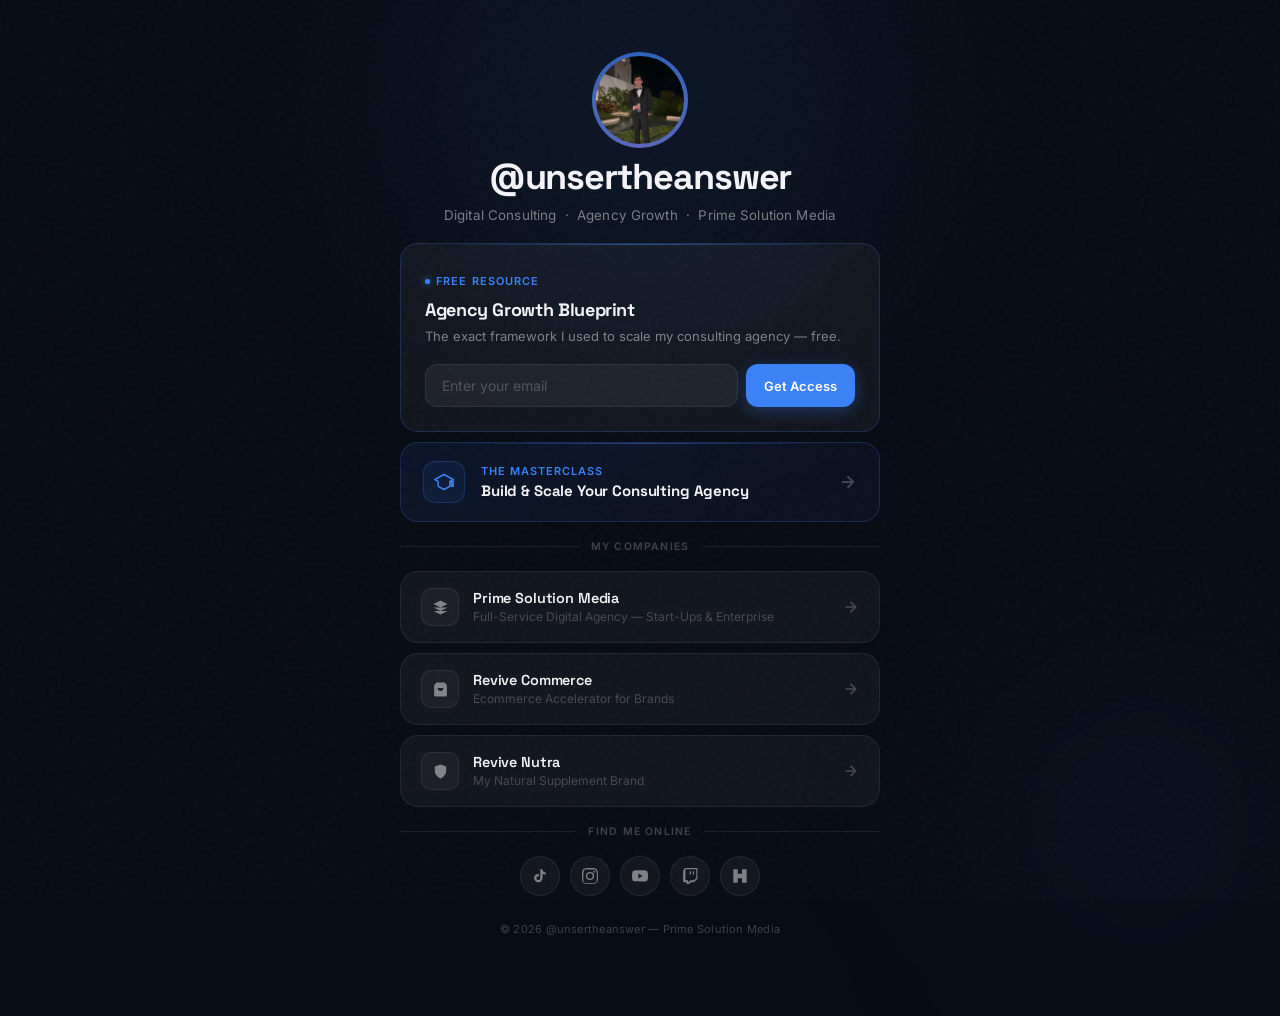
==== commit 1b90c247: "Update course page, add apply/freebie pages, restyle index - Replace local video with YouTube embed " ====
--- a/index.html
+++ b/index.html
@@ -4,290 +4,479 @@
   <meta charset="UTF-8">
   <meta name="viewport" content="width=device-width, initial-scale=1.0">
   <title>@unsertheanswer — Digital Consulting | Agency Growth</title>
-  <meta name="description" content="Digital Consulting, Agency Growth, and Prime Solution Media. Learn to build and scale your consulting agency.">
+  <meta name="description" content="Digital Consulting, Agency Growth, and Prime Solution Media. Follow @unsertheanswer for tips on building and scaling your consulting agency.">
   <meta name="author" content="@unsertheanswer">
-
-  <!-- Open Graph -->
   <meta property="og:type" content="website">
   <meta property="og:title" content="@unsertheanswer — Digital Consulting | Agency Growth">
   <meta property="og:description" content="Digital Consulting, Agency Growth, and Prime Solution Media.">
   <meta property="og:url" content="https://unsertheanswer.com">
   <meta property="og:image" content="assets/og-image.jpeg">
-
-  <!-- Favicon -->
+  <meta name="twitter:card" content="summary_large_image">
   <link rel="icon" type="image/jpeg" href="assets/favicon.jpeg">
 
-  <!-- Fonts -->
+  <!-- Fonts: Space Grotesk (display) + Inter (body) -->
   <link rel="preconnect" href="https://fonts.googleapis.com">
   <link rel="preconnect" href="https://fonts.gstatic.com" crossorigin>
-  <link href="https://fonts.googleapis.com/css2?family=Inter:wght@400;500;600;700&family=Syne:wght@700;800&display=swap" rel="stylesheet">
+  <link href="https://fonts.googleapis.com/css2?family=Space+Grotesk:wght@400;500;600;700&family=Inter:wght@400;500;600&display=swap" rel="stylesheet">
 
   <style>
     *, *::before, *::after { box-sizing: border-box; margin: 0; padding: 0; }
 
+    :root {
+      --bg:         #080c14;
+      --bg-card:    rgba(255, 255, 255, 0.042);
+      --bg-card-h:  rgba(255, 255, 255, 0.072);
+      --border:     rgba(255, 255, 255, 0.07);
+      --border-h:   rgba(255, 255, 255, 0.14);
+      --border-a:   rgba(59, 130, 246, 0.22);
+      --accent:     #3b82f6;
+      --accent-h:   #2563eb;
+      --accent-glow:rgba(59, 130, 246, 0.18);
+      --accent-soft:rgba(59, 130, 246, 0.08);
+      --text:       #f2f2f7;
+      --text-2:     rgba(255, 255, 255, 0.45);
+      --text-3:     rgba(255, 255, 255, 0.22);
+      --r-card:     18px;
+      --r-full:     999px;
+      --ease:       cubic-bezier(0.22, 1, 0.36, 1);
+      --font-head:  'Space Grotesk', system-ui, sans-serif;
+      --font-body:  'Inter', system-ui, sans-serif;
+    }
+
+    html { -webkit-font-smoothing: antialiased; -moz-osx-font-smoothing: grayscale; }
+
     body {
-      background: #080c14;
-      color: #fff;
-      font-family: 'Inter', sans-serif;
+      font-family: var(--font-body);
+      background: var(--bg);
+      color: var(--text);
       min-height: 100vh;
       display: flex;
       flex-direction: column;
       align-items: center;
-      padding: 3rem 1.25rem 4rem;
-    }
-
-    /* ---- Background glow ---- */
+      padding: 3.5rem 1.25rem 5rem;
+      position: relative;
+      overflow-x: hidden;
+    }
+
+    /* ─── Noise grain ─────────────────────────────────── */
     body::before {
       content: '';
-      position: fixed;
-      top: 0; left: 50%;
-      transform: translateX(-50%);
-      width: 700px;
-      height: 700px;
-      background: radial-gradient(circle, rgba(59,130,246,0.12) 0%, transparent 65%);
+      position: fixed; inset: 0;
+      background-image: url("data:image/svg+xml,%3Csvg viewBox='0 0 256 256' xmlns='http://www.w3.org/2000/svg'%3E%3Cfilter id='noise'%3E%3CfeTurbulence type='fractalNoise' baseFrequency='0.9' numOctaves='4' stitchTiles='stitch'/%3E%3C/filter%3E%3Crect width='100%25' height='100%25' filter='url(%23noise)' opacity='1'/%3E%3C/svg%3E");
+      opacity: 0.028;
       pointer-events: none;
       z-index: 0;
     }
 
-    /* ---- Wrapper ---- */
+    /* ─── Background glow ─────────────────────────────── */
+    .bg-orb {
+      position: fixed; border-radius: 50%;
+      filter: blur(110px); pointer-events: none; z-index: 0;
+    }
+    .bg-orb--1 {
+      width: 640px; height: 640px;
+      background: radial-gradient(circle, rgba(59,130,246,0.14) 0%, transparent 70%);
+      top: -220px; left: 50%; transform: translateX(-50%);
+    }
+    .bg-orb--2 {
+      width: 480px; height: 480px;
+      background: radial-gradient(circle, rgba(99,102,241,0.07) 0%, transparent 70%);
+      bottom: -160px; right: -100px;
+    }
+
+    /* ─── Page wrapper ────────────────────────────────── */
     .page {
+      position: relative; z-index: 1;
+      width: 100%; max-width: 480px;
+      display: flex; flex-direction: column;
+      align-items: center;
+      gap: 0.625rem;
+    }
+
+    /* ─── Avatar ──────────────────────────────────────── */
+    .avatar-wrap {
       position: relative;
-      z-index: 1;
-      width: 100%;
-      max-width: 480px;
-      display: flex;
-      flex-direction: column;
-      align-items: center;
-    }
-
-    /* ---- Avatar ---- */
-    .profile-avatar {
-      width: 96px;
-      height: 96px;
+      width: 88px; height: 88px;
+      margin-bottom: 0.25rem;
+    }
+    .avatar-ring {
+      position: absolute; inset: -4px;
+      border-radius: 50%;
+      background: conic-gradient(from 0deg, #3b82f6, #818cf8, #3b82f6);
+      animation: spin 6s linear infinite;
+      opacity: 0.7;
+    }
+    @keyframes spin { to { transform: rotate(360deg); } }
+    .avatar-ring-mask {
+      position: absolute; inset: 2px;
+      border-radius: 50%;
+      background: var(--bg);
+    }
+    .avatar-img {
+      position: relative; z-index: 1;
+      width: 88px; height: 88px;
       border-radius: 50%;
       object-fit: cover;
-      border: 3px solid #3b82f6;
-      box-shadow: 0 0 0 4px rgba(59,130,246,0.2), 0 0 40px rgba(59,130,246,0.25);
-      margin-bottom: 1.25rem;
-    }
-
-    /* ---- Handle ---- */
-    .profile-handle {
-      font-family: 'Syne', sans-serif;
-      font-size: 1.875rem;
-      font-weight: 800;
-      letter-spacing: -0.02em;
-      color: #fff;
+      object-position: top;
+      display: block;
+    }
+
+    /* ─── Identity ────────────────────────────────────── */
+    .identity { text-align: center; width: 100%; margin-bottom: 0.5rem; }
+    .identity__name {
+      font-family: var(--font-head);
+      font-size: 2.25rem;
+      font-weight: 700;
+      letter-spacing: -0.03em;
+      line-height: 1.08;
+      color: var(--text);
       margin-bottom: 0.5rem;
-      text-align: center;
-    }
-
-    /* ---- Tagline ---- */
-    .profile-tagline {
-      font-size: 0.9rem;
-      color: rgba(255,255,255,0.5);
-      text-align: center;
-      margin-bottom: 1.75rem;
+    }
+    .identity__tagline {
+      font-size: 0.8375rem;
+      color: var(--text-2);
       line-height: 1.5;
-    }
-
-    /* ---- Social Icons ---- */
-    .social-row {
-      display: flex;
-      gap: 0.875rem;
-      margin-bottom: 2.5rem;
-    }
-
-    .social-btn {
-      width: 46px;
-      height: 46px;
-      border-radius: 50%;
-      background: rgba(255,255,255,0.06);
-      border: 1px solid rgba(255,255,255,0.1);
-      display: flex;
-      align-items: center;
-      justify-content: center;
-      text-decoration: none;
-      color: rgba(255,255,255,0.7);
-      transition: all 0.25s ease;
-    }
-
-    .social-btn:hover {
-      background: rgba(255,255,255,0.12);
-      border-color: rgba(255,255,255,0.25);
-      color: #fff;
-      transform: translateY(-2px);
-    }
-
-    .social-btn svg {
-      width: 20px;
-      height: 20px;
-      fill: currentColor;
-    }
-
-    /* ---- Freebie Card ---- */
+      font-weight: 400;
+      letter-spacing: 0.01em;
+    }
+
+    /* ─── Freebie card ────────────────────────────────── */
     .freebie-card {
       width: 100%;
+      background: var(--bg-card);
+      border: 1px solid var(--border-a);
+      border-radius: var(--r-card);
+      padding: 1.5rem;
+      position: relative;
+      overflow: hidden;
+      transition: border-color 0.3s var(--ease), background 0.3s var(--ease);
+    }
+    .freebie-card:hover {
+      background: var(--bg-card-h);
+      border-color: rgba(59, 130, 246, 0.38);
+    }
+    /* Subtle top-edge glow line */
+    .freebie-card::before {
+      content: '';
+      position: absolute;
+      top: 0; left: 10%; right: 10%; height: 1px;
+      background: linear-gradient(90deg, transparent, rgba(59,130,246,0.5), transparent);
+    }
+
+    .freebie-badge {
+      display: inline-flex; align-items: center; gap: 0.375rem;
+      font-size: 0.6875rem; font-weight: 600;
+      letter-spacing: 0.1em; text-transform: uppercase;
+      color: var(--accent);
+      margin-bottom: 0.625rem;
+    }
+    .freebie-badge::before {
+      content: ''; width: 5px; height: 5px; border-radius: 50%;
+      background: var(--accent);
+      box-shadow: 0 0 6px var(--accent);
+    }
+
+    .freebie-title {
+      font-family: var(--font-head);
+      font-size: 1.125rem;
+      font-weight: 700;
+      letter-spacing: -0.02em;
+      margin-bottom: 0.3rem;
+    }
+    .freebie-sub {
+      font-size: 0.8125rem;
+      color: var(--text-2);
+      line-height: 1.55;
+      margin-bottom: 1.125rem;
+    }
+
+    .optin-row {
+      display: flex; gap: 0.5rem;
+    }
+    .optin-input {
+      flex: 1;
+      background: rgba(255,255,255,0.055);
+      border: 1px solid var(--border);
+      border-radius: 12px;
+      padding: 0.75rem 1rem;
+      font-size: 0.875rem;
+      color: var(--text);
+      font-family: var(--font-body);
+      outline: none;
+      transition: border-color 0.2s, box-shadow 0.2s;
+    }
+    .optin-input::placeholder { color: var(--text-3); }
+    .optin-input:focus {
+      border-color: rgba(59,130,246,0.45);
+      box-shadow: 0 0 0 3px rgba(59,130,246,0.1);
+    }
+    .optin-btn {
+      flex-shrink: 0;
+      background: var(--accent);
+      color: #fff;
+      font-family: var(--font-body);
+      font-size: 0.8125rem; font-weight: 600;
+      border: none; border-radius: 12px;
+      padding: 0.75rem 1.125rem;
+      cursor: pointer; white-space: nowrap;
+      transition: background 0.2s, transform 0.2s, box-shadow 0.2s;
+      box-shadow: 0 4px 16px rgba(59,130,246,0.3);
+    }
+    .optin-btn:hover {
+      background: var(--accent-h);
+      transform: translateY(-1px);
+      box-shadow: 0 6px 22px rgba(59,130,246,0.45);
+    }
+    .optin-btn:disabled { opacity: 0.55; cursor: not-allowed; transform: none; }
+
+    /* ─── Featured link (course) ──────────────────────── */
+    .featured-link {
+      width: 100%;
+      display: flex; align-items: center; gap: 1rem;
+      padding: 1.125rem 1.375rem;
+      background: linear-gradient(135deg, rgba(59,130,246,0.09) 0%, rgba(99,102,241,0.05) 100%);
+      border: 1px solid var(--border-a);
+      border-radius: var(--r-card);
+      text-decoration: none; color: var(--text);
+      transition: all 0.3s var(--ease);
+      position: relative; overflow: hidden;
+    }
+    .featured-link::before {
+      content: '';
+      position: absolute;
+      top: 0; left: 10%; right: 10%; height: 1px;
+      background: linear-gradient(90deg, transparent, rgba(59,130,246,0.45), transparent);
+    }
+    .featured-link:hover {
+      background: linear-gradient(135deg, rgba(59,130,246,0.15) 0%, rgba(99,102,241,0.09) 100%);
+      border-color: rgba(59,130,246,0.4);
+      transform: translateY(-2px);
+      box-shadow: 0 12px 32px rgba(0,0,0,0.2), 0 0 0 1px rgba(59,130,246,0.15);
+    }
+    .featured-link:hover .fl-arrow { transform: translateX(3px); color: var(--accent); }
+
+    .fl-icon {
+      width: 42px; height: 42px; flex-shrink: 0;
+      background: var(--accent-soft);
+      border: 1px solid var(--border-a);
+      border-radius: 12px;
+      display: flex; align-items: center; justify-content: center;
+      color: var(--accent);
+    }
+    .fl-icon svg { width: 20px; height: 20px; }
+    .fl-body { flex: 1; }
+    .fl-label {
+      font-size: 0.6875rem; font-weight: 600;
+      letter-spacing: 0.09em; text-transform: uppercase;
+      color: var(--accent); margin-bottom: 0.2rem;
+    }
+    .fl-title {
+      font-family: var(--font-head);
+      font-size: 0.9375rem; font-weight: 700;
+      letter-spacing: -0.01em; line-height: 1.25;
+    }
+    .fl-arrow {
+      width: 18px; height: 18px; flex-shrink: 0;
+      color: var(--text-3);
+      transition: transform 0.3s var(--ease), color 0.3s var(--ease);
+    }
+
+    /* ─── Section divider ─────────────────────────────── */
+    .divider {
+      width: 100%;
+      display: flex; align-items: center; gap: 0.75rem;
+      padding: 0.5rem 0;
+    }
+    .divider::before, .divider::after {
+      content: ''; flex: 1; height: 1px;
+      background: var(--border);
+    }
+    .divider-label {
+      font-size: 0.65rem; font-weight: 600;
+      letter-spacing: 0.12em; text-transform: uppercase;
+      color: var(--text-3); white-space: nowrap;
+    }
+
+    /* ─── Standard link card ──────────────────────────── */
+    .link-card {
+      width: 100%;
+      display: flex; align-items: center; gap: 0.875rem;
+      padding: 1rem 1.25rem;
+      background: var(--bg-card);
+      border: 1px solid var(--border);
+      border-radius: var(--r-card);
+      text-decoration: none; color: var(--text);
+      transition: all 0.28s var(--ease);
+    }
+    .link-card:hover {
+      background: var(--bg-card-h);
+      border-color: var(--border-h);
+      transform: translateY(-2px);
+      box-shadow: 0 10px 28px rgba(0,0,0,0.18);
+    }
+    .link-card:hover .lc-arrow { transform: translateX(3px); color: var(--text-2); }
+
+    .lc-icon {
+      width: 38px; height: 38px; flex-shrink: 0;
       background: rgba(255,255,255,0.04);
-      border: 1px solid rgba(255,255,255,0.09);
-      border-radius: 20px;
-      padding: 2rem;
-      backdrop-filter: blur(12px);
-    }
-
-    .card-label {
-      display: flex;
-      align-items: center;
-      gap: 0.5rem;
-      font-size: 0.75rem;
-      font-weight: 700;
-      letter-spacing: 0.12em;
-      text-transform: uppercase;
-      color: #3b82f6;
-      margin-bottom: 0.875rem;
-    }
-
-    .card-label::before {
-      content: '';
-      width: 7px;
-      height: 7px;
+      border: 1px solid var(--border);
+      border-radius: 10px;
+      display: flex; align-items: center; justify-content: center;
+      color: var(--text-2);
+      transition: background 0.28s var(--ease), border-color 0.28s var(--ease);
+    }
+    .link-card:hover .lc-icon {
+      background: rgba(255,255,255,0.07);
+      border-color: var(--border-h);
+    }
+    .lc-icon svg { width: 17px; height: 17px; fill: currentColor; }
+
+    .lc-body { flex: 1; min-width: 0; }
+    .lc-title {
+      font-family: var(--font-head);
+      font-size: 0.9rem; font-weight: 600;
+      letter-spacing: -0.01em; line-height: 1.3;
+    }
+    .lc-sub {
+      font-size: 0.75rem; color: var(--text-3);
+      margin-top: 0.125rem; line-height: 1.4;
+      white-space: nowrap; overflow: hidden; text-overflow: ellipsis;
+    }
+
+    .lc-arrow {
+      width: 16px; height: 16px; flex-shrink: 0;
+      color: var(--text-3);
+      transition: transform 0.28s var(--ease), color 0.28s var(--ease);
+    }
+
+    /* ─── Social icons ────────────────────────────────── */
+    .social-row {
+      display: flex; align-items: center; justify-content: center;
+      gap: 0.625rem;
+    }
+    .social-btn {
+      width: 40px; height: 40px;
       border-radius: 50%;
-      background: #3b82f6;
-      flex-shrink: 0;
-    }
-
-    .card-title {
-      font-family: 'Syne', sans-serif;
-      font-size: 1.375rem;
-      font-weight: 800;
-      color: #fff;
-      margin-bottom: 0.5rem;
-      line-height: 1.2;
-    }
-
-    .card-desc {
-      font-size: 0.875rem;
-      color: rgba(255,255,255,0.5);
-      line-height: 1.6;
-      margin-bottom: 1.5rem;
-    }
-
-    /* ---- Opt-in Form ---- */
-    .optin-form {
-      display: flex;
-      gap: 0.625rem;
-    }
-
-    .optin-form input[type="email"] {
-      flex: 1;
-      background: rgba(255,255,255,0.06);
-      border: 1px solid rgba(255,255,255,0.12);
-      border-radius: 12px;
-      padding: 0.8125rem 1rem;
-      font-size: 0.875rem;
-      color: #fff;
-      outline: none;
-      font-family: 'Inter', sans-serif;
-      transition: border-color 0.2s, box-shadow 0.2s;
-    }
-
-    .optin-form input[type="email"]::placeholder { color: rgba(255,255,255,0.3); }
-
-    .optin-form input[type="email"]:focus {
-      border-color: rgba(59,130,246,0.5);
-      box-shadow: 0 0 0 3px rgba(59,130,246,0.15);
-    }
-
-    .optin-form button {
-      flex-shrink: 0;
-      background: #3b82f6;
-      color: #fff;
-      font-family: 'Inter', sans-serif;
-      font-size: 0.875rem;
-      font-weight: 700;
-      border: none;
-      border-radius: 12px;
-      padding: 0.8125rem 1.25rem;
-      cursor: pointer;
-      transition: background 0.2s, transform 0.2s, box-shadow 0.2s;
-      white-space: nowrap;
-    }
-
-    .optin-form button:hover {
-      background: #2563eb;
-      transform: translateY(-1px);
-      box-shadow: 0 6px 20px rgba(59,130,246,0.4);
-    }
-
-    .optin-form button:disabled { opacity: 0.6; cursor: not-allowed; transform: none; }
-
-    /* ---- Links below card ---- */
-    .link-list {
-      width: 100%;
-      display: flex;
-      flex-direction: column;
-      gap: 0.75rem;
+      background: var(--bg-card);
+      border: 1px solid var(--border);
+      display: flex; align-items: center; justify-content: center;
+      color: var(--text-2);
+      text-decoration: none;
+      transition: all 0.25s var(--ease);
+    }
+    .social-btn:hover {
+      background: var(--accent-soft);
+      border-color: rgba(59,130,246,0.35);
+      color: var(--accent);
+      transform: translateY(-2px);
+      box-shadow: 0 6px 16px rgba(0,0,0,0.18);
+    }
+    .social-btn svg { width: 16px; height: 16px; fill: currentColor; }
+
+    /* ─── Footer ──────────────────────────────────────── */
+    .footer {
       margin-top: 1rem;
-    }
-
-    .link-item {
-      display: flex;
-      align-items: center;
-      justify-content: space-between;
-      padding: 1rem 1.5rem;
-      background: rgba(255,255,255,0.03);
-      border: 1px solid rgba(255,255,255,0.07);
-      border-radius: 14px;
-      text-decoration: none;
-      color: rgba(255,255,255,0.75);
-      font-size: 0.875rem;
-      font-weight: 600;
-      transition: all 0.25s ease;
-    }
-
-    .link-item:hover {
-      background: rgba(255,255,255,0.07);
-      border-color: rgba(59,130,246,0.3);
-      color: #fff;
-    }
-
-    .link-item svg {
-      width: 16px;
-      height: 16px;
-      opacity: 0.5;
-      flex-shrink: 0;
-    }
-
-    /* ---- Footer ---- */
-    .page-footer {
-      position: relative;
-      z-index: 1;
-      margin-top: 2.5rem;
-      font-size: 0.75rem;
-      color: rgba(255,255,255,0.2);
+      font-size: 0.6875rem;
+      color: var(--text-3);
       text-align: center;
-    }
-
+      letter-spacing: 0.02em;
+    }
+
+    /* ─── Mobile ──────────────────────────────────────── */
     @media (max-width: 400px) {
-      .optin-form { flex-direction: column; }
-      .optin-form button { width: 100%; }
+      body { padding: 2.5rem 1rem 4rem; }
+      .identity__name { font-size: 1.875rem; }
+      .optin-row { flex-direction: column; }
+      .optin-btn { width: 100%; text-align: center; }
     }
   </style>
 </head>
 <body>
 
+  <div class="bg-orb bg-orb--1"></div>
+  <div class="bg-orb bg-orb--2"></div>
+
   <div class="page">
 
-    <!-- Avatar -->
-    <img src="assets/favicon.jpeg" alt="@unsertheanswer" class="profile-avatar">
-
-    <!-- Handle -->
-    <h1 class="profile-handle">@unsertheanswer</h1>
-
-    <!-- Tagline -->
-    <p class="profile-tagline">Digital Consulting &nbsp;|&nbsp; Agency Growth &nbsp;|&nbsp; Prime Solution Media</p>
-
-    <!-- Social Icons -->
+    <!-- ── Avatar ─────────────────────── -->
+    <div class="avatar-wrap">
+      <div class="avatar-ring"></div>
+      <div class="avatar-ring-mask"></div>
+      <img src="assets/avatar.jpeg" alt="@unsertheanswer" class="avatar-img">
+    </div>
+
+    <!-- ── Identity ───────────────────── -->
+    <div class="identity">
+      <h1 class="identity__name">@unsertheanswer</h1>
+      <p class="identity__tagline">Digital Consulting &nbsp;·&nbsp; Agency Growth &nbsp;·&nbsp; Prime Solution Media</p>
+    </div>
+
+    <!-- ── Freebie Signup ─────────────── -->
+    <div class="freebie-card">
+      <div class="freebie-badge">Free Resource</div>
+      <h2 class="freebie-title">Agency Growth Blueprint</h2>
+      <p class="freebie-sub">The exact framework I used to scale my consulting agency — free.</p>
+      <form data-email-form data-redirect="freebie-download.html">
+        <div class="optin-row">
+          <input type="email" class="optin-input" placeholder="Enter your email" required aria-label="Email address">
+          <button type="submit" class="optin-btn">Get Access</button>
+        </div>
+      </form>
+    </div>
+
+    <!-- ── Course (featured) ──────────── -->
+    <a href="course.html" class="featured-link">
+      <div class="fl-icon">
+        <svg viewBox="0 0 24 24" fill="none" stroke="currentColor" stroke-width="1.75" stroke-linecap="round" stroke-linejoin="round"><path d="M12 3L1 9l4 2.18v6L12 21l7-3.82v-6l2-1.09V17h2V9L12 3z"/></svg>
+      </div>
+      <div class="fl-body">
+        <div class="fl-label">The Masterclass</div>
+        <div class="fl-title">Build &amp; Scale Your Consulting Agency</div>
+      </div>
+      <svg class="fl-arrow" viewBox="0 0 24 24" fill="none" stroke="currentColor" stroke-width="2.5" stroke-linecap="round" stroke-linejoin="round"><path d="M5 12h14M12 5l7 7-7 7"/></svg>
+    </a>
+
+    <!-- ── Divider ────────────────────── -->
+    <div class="divider"><span class="divider-label">My Companies</span></div>
+
+    <!-- ── Company Links ──────────────── -->
+    <a href="https://primesolutionmedia.com" class="link-card" target="_blank" rel="noopener">
+      <div class="lc-icon">
+        <svg viewBox="0 0 24 24"><path d="M12 2L2 7l10 5 10-5-10-5zM2 17l10 5 10-5M2 12l10 5 10-5"/></svg>
+      </div>
+      <div class="lc-body">
+        <div class="lc-title">Prime Solution Media</div>
+        <div class="lc-sub">Full-Service Digital Agency — Start-Ups &amp; Enterprise</div>
+      </div>
+      <svg class="lc-arrow" viewBox="0 0 24 24" fill="none" stroke="currentColor" stroke-width="2.5" stroke-linecap="round" stroke-linejoin="round"><path d="M5 12h14M12 5l7 7-7 7"/></svg>
+    </a>
+
+    <a href="http://revivecommerce.com/" class="link-card" target="_blank" rel="noopener">
+      <div class="lc-icon">
+        <svg viewBox="0 0 24 24"><path d="M6 2L3 6v14a2 2 0 0 0 2 2h14a2 2 0 0 0 2-2V6l-3-4zM3 6h18M16 10a4 4 0 0 1-8 0"/></svg>
+      </div>
+      <div class="lc-body">
+        <div class="lc-title">Revive Commerce</div>
+        <div class="lc-sub">Ecommerce Accelerator for Brands</div>
+      </div>
+      <svg class="lc-arrow" viewBox="0 0 24 24" fill="none" stroke="currentColor" stroke-width="2.5" stroke-linecap="round" stroke-linejoin="round"><path d="M5 12h14M12 5l7 7-7 7"/></svg>
+    </a>
+
+    <a href="https://revivenutra.co" class="link-card" target="_blank" rel="noopener">
+      <div class="lc-icon">
+        <svg viewBox="0 0 24 24"><path d="M12 22s8-4 8-10V5l-8-3-8 3v7c0 6 8 10 8 10z"/></svg>
+      </div>
+      <div class="lc-body">
+        <div class="lc-title">Revive Nutra</div>
+        <div class="lc-sub">My Natural Supplement Brand</div>
+      </div>
+      <svg class="lc-arrow" viewBox="0 0 24 24" fill="none" stroke="currentColor" stroke-width="2.5" stroke-linecap="round" stroke-linejoin="round"><path d="M5 12h14M12 5l7 7-7 7"/></svg>
+    </a>
+
+    <!-- ── Divider ────────────────────── -->
+    <div class="divider"><span class="divider-label">Find Me Online</span></div>
+
+    <!-- ── Social Icons ───────────────── -->
     <div class="social-row">
 
       <!-- TikTok -->
@@ -310,54 +499,17 @@
         <svg viewBox="0 0 24 24"><path d="M11.57 4.71h1.71v5.14h-1.71V4.71zm4.7 0h1.72v5.14h-1.71V4.71zM4.29 0L1.71 4.29v17.14h5.15V24h3.42l3.43-2.57h4.28L23.14 16V0H4.29zm17.14 14.86l-3.43 3.43h-5.14L9.43 21.7v-3.43H5.14V1.71h16.29v13.15z"/></svg>
       </a>
 
+      <!-- Kick -->
+      <a href="https://kick.com/unsertheanswer" class="social-btn" target="_blank" rel="noopener" aria-label="Kick">
+        <svg viewBox="0 0 24 24"><path d="M2 2h6.5v6.5H15V2h7v20h-7v-6.5H8.5V22H2V2z"/></svg>
+      </a>
+
     </div>
 
-    <!-- Freebie Opt-in Card -->
-    <div class="freebie-card">
-      <div class="card-label">Free Resource</div>
-      <h2 class="card-title">Agency Growth Blueprint</h2>
-      <p class="card-desc">Get the exact framework I used to scale my consulting agency.</p>
-      <form class="optin-form" data-email-form data-redirect="freebie.html">
-        <input type="email" placeholder="Enter your email" required aria-label="Email address">
-        <button type="submit">Get Free Access</button>
-      </form>
-    </div>
-
-    <!-- Quick Link List -->
-    <div class="link-list">
-
-      <a href="course.html" class="link-item">
-        The Masterclass — Agency Accelerator
-        <svg viewBox="0 0 24 24" fill="none" stroke="currentColor" stroke-width="2.5"><path d="M5 12h14M12 5l7 7-7 7"/></svg>
-      </a>
-
-      <a href="https://primesolutionmedia.com" class="link-item" target="_blank" rel="noopener">
-        Prime Solution Media
-        <svg viewBox="0 0 24 24" fill="none" stroke="currentColor" stroke-width="2.5"><path d="M5 12h14M12 5l7 7-7 7"/></svg>
-      </a>
-
-      <a href="http://revivecommerce.com/" class="link-item" target="_blank" rel="noopener">
-        Revive Commerce — Ecommerce Accelerator
-        <svg viewBox="0 0 24 24" fill="none" stroke="currentColor" stroke-width="2.5"><path d="M5 12h14M12 5l7 7-7 7"/></svg>
-      </a>
-
-      <a href="https://revivenutra.co" class="link-item" target="_blank" rel="noopener">
-        Revive Nutra — Supplement Brand
-        <svg viewBox="0 0 24 24" fill="none" stroke="currentColor" stroke-width="2.5"><path d="M5 12h14M12 5l7 7-7 7"/></svg>
-      </a>
-
-      <a href="https://calendly.com/unserjaffry/dax-new-client-meeting" class="link-item" target="_blank" rel="noopener">
-        Book a 1-on-1 Strategy Call
-        <svg viewBox="0 0 24 24" fill="none" stroke="currentColor" stroke-width="2.5"><path d="M5 12h14M12 5l7 7-7 7"/></svg>
-      </a>
-
-    </div>
+    <!-- ── Footer ─────────────────────── -->
+    <p class="footer">&copy; 2026 @unsertheanswer &mdash; Prime Solution Media</p>
 
   </div>
-
-  <footer class="page-footer">
-    &copy; 2026 @unsertheanswer &mdash; Prime Solution Media
-  </footer>
 
   <script src="js/main.js"></script>
 </body>
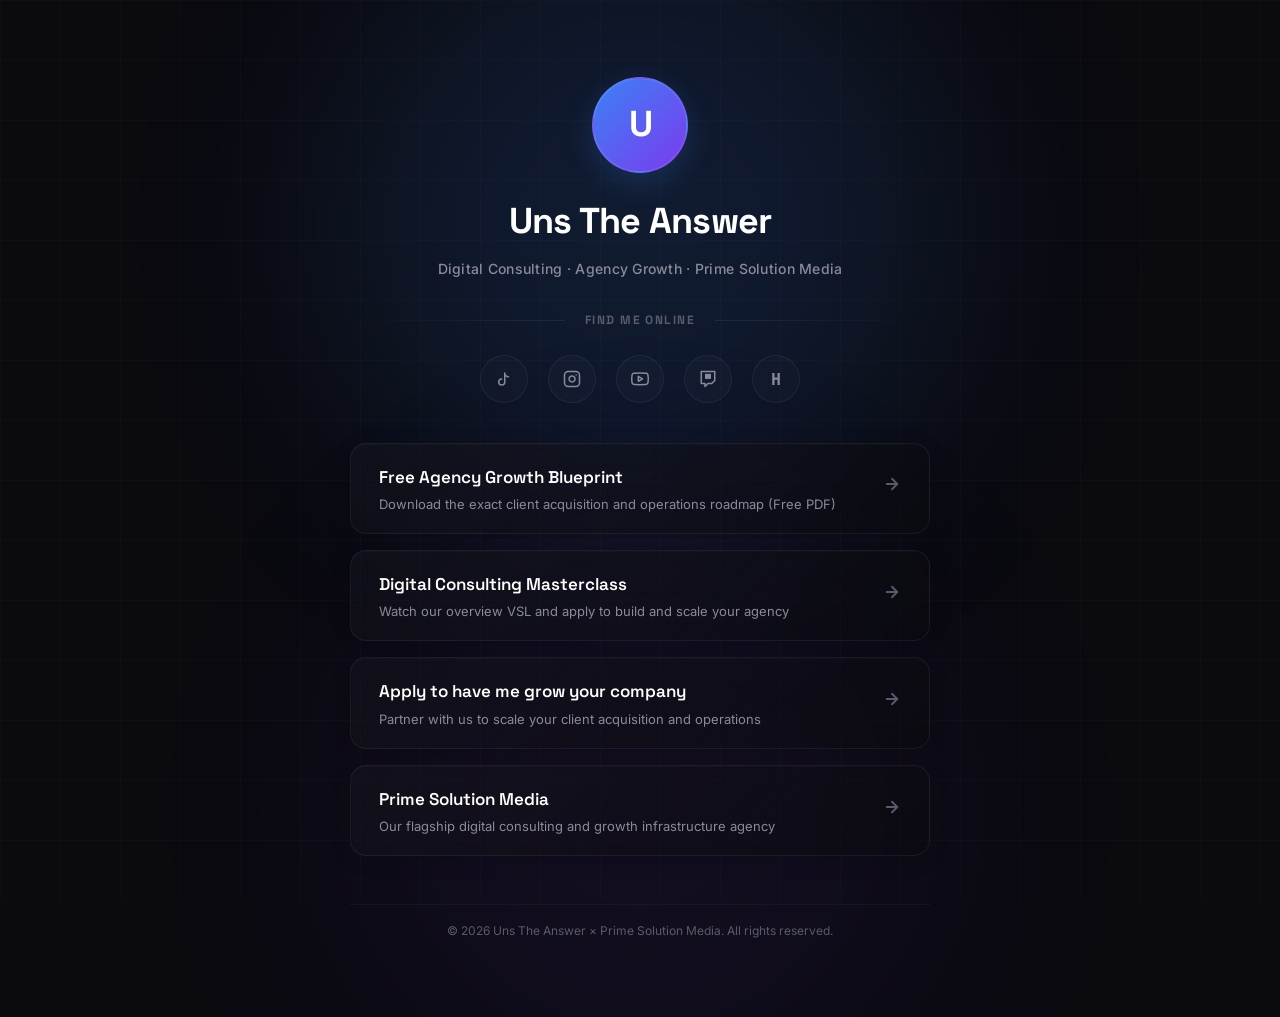
==== commit 81de81d2: "Initialize repository and apply branding fixes" ====
--- a/index.html
+++ b/index.html
@@ -3,513 +3,372 @@
 <head>
   <meta charset="UTF-8">
   <meta name="viewport" content="width=device-width, initial-scale=1.0">
-  <title>@unsertheanswer — Digital Consulting | Agency Growth</title>
-  <meta name="description" content="Digital Consulting, Agency Growth, and Prime Solution Media. Follow @unsertheanswer for tips on building and scaling your consulting agency.">
-  <meta name="author" content="@unsertheanswer">
+  <meta name="description" content="Central directory for @unstheanswer. Access the Free Agency Growth Blueprint, apply for the Digital Consulting Masterclass, or find me online.">
+  <meta name="author" content="@unstheanswer">
+  <meta property="og:title" content="@unstheanswer — Central Hub">
+  <meta property="og:description" content="Central directory for @unstheanswer. Access the Free Agency Growth Blueprint, apply for the Digital Consulting Masterclass, or find me online.">
   <meta property="og:type" content="website">
-  <meta property="og:title" content="@unsertheanswer — Digital Consulting | Agency Growth">
-  <meta property="og:description" content="Digital Consulting, Agency Growth, and Prime Solution Media.">
-  <meta property="og:url" content="https://unsertheanswer.com">
-  <meta property="og:image" content="assets/og-image.jpeg">
   <meta name="twitter:card" content="summary_large_image">
-  <link rel="icon" type="image/jpeg" href="assets/favicon.jpeg">
-
-  <!-- Fonts: Space Grotesk (display) + Inter (body) -->
+  <title>@unstheanswer — Central Hub</title>
+
+  <!-- Fonts -->
   <link rel="preconnect" href="https://fonts.googleapis.com">
   <link rel="preconnect" href="https://fonts.gstatic.com" crossorigin>
-  <link href="https://fonts.googleapis.com/css2?family=Space+Grotesk:wght@400;500;600;700&family=Inter:wght@400;500;600&display=swap" rel="stylesheet">
+  <link href="https://fonts.googleapis.com/css2?family=Inter:wght@400;500;600;700;800;900&family=Playfair+Display:ital,wght@1,400;1,500;1,600&display=swap" rel="stylesheet">
+  <link rel="stylesheet" href="css/style.css">
 
   <style>
-    *, *::before, *::after { box-sizing: border-box; margin: 0; padding: 0; }
-
-    :root {
-      --bg:         #080c14;
-      --bg-card:    rgba(255, 255, 255, 0.042);
-      --bg-card-h:  rgba(255, 255, 255, 0.072);
-      --border:     rgba(255, 255, 255, 0.07);
-      --border-h:   rgba(255, 255, 255, 0.14);
-      --border-a:   rgba(59, 130, 246, 0.22);
-      --accent:     #3b82f6;
-      --accent-h:   #2563eb;
-      --accent-glow:rgba(59, 130, 246, 0.18);
-      --accent-soft:rgba(59, 130, 246, 0.08);
-      --text:       #f2f2f7;
-      --text-2:     rgba(255, 255, 255, 0.45);
-      --text-3:     rgba(255, 255, 255, 0.22);
-      --r-card:     18px;
-      --r-full:     999px;
-      --ease:       cubic-bezier(0.22, 1, 0.36, 1);
-      --font-head:  'Space Grotesk', system-ui, sans-serif;
-      --font-body:  'Inter', system-ui, sans-serif;
-    }
-
-    html { -webkit-font-smoothing: antialiased; -moz-osx-font-smoothing: grayscale; }
-
-    body {
-      font-family: var(--font-body);
-      background: var(--bg);
-      color: var(--text);
+    /* Page-specific styling for the Linktree Hub */
+    .hub-page {
       min-height: 100vh;
       display: flex;
       flex-direction: column;
       align-items: center;
-      padding: 3.5rem 1.25rem 5rem;
+      justify-content: center;
       position: relative;
-      overflow-x: hidden;
-    }
-
-    /* ─── Noise grain ─────────────────────────────────── */
-    body::before {
+      padding: clamp(3rem, 6vw, 6rem) 1.25rem;
+      z-index: 10;
+    }
+
+    .hub-container {
+      width: 100%;
+      max-width: 580px;
+      text-align: center;
+      animation: hubEntrance 0.8s var(--ease-out) both;
+    }
+
+    @keyframes hubEntrance {
+      from {
+        opacity: 0;
+        transform: translateY(20px);
+      }
+      to {
+        opacity: 1;
+        transform: translateY(0);
+      }
+    }
+
+    /* ---- Profile Section ---- */
+    .hub-profile {
+      margin-bottom: 2rem;
+    }
+
+    .hub-avatar {
+      width: 96px;
+      height: 96px;
+      border-radius: 50%;
+      background: linear-gradient(135deg, var(--accent), #7c3aed);
+      margin: 0 auto 1.25rem;
+      display: flex;
+      align-items: center;
+      justify-content: center;
+      border: 2px solid rgba(255, 255, 255, 0.08);
+      box-shadow: 0 10px 30px rgba(59, 130, 246, 0.2);
+    }
+
+    .hub-avatar-logo {
+      font-family: var(--font-display);
+      font-size: 2.25rem;
+      font-weight: 900;
+      color: #ffffff;
+      letter-spacing: -0.05em;
+    }
+
+    .hub-title {
+      font-family: var(--font-display);
+      font-size: clamp(1.75rem, 4vw, 2.25rem);
+      font-weight: 800;
+      color: #ffffff;
+      letter-spacing: -0.02em;
+      margin-bottom: 0.5rem;
+    }
+
+    .hub-subtitle {
+      font-size: 0.875rem;
+      font-weight: 500;
+      color: var(--text-secondary);
+      letter-spacing: 0.02em;
+      line-height: 1.5;
+    }
+
+    /* ---- Social Divider ---- */
+    .social-divider {
+      display: flex;
+      align-items: center;
+      justify-content: center;
+      margin: 2rem 0 1.5rem;
+      width: 100%;
+    }
+
+    .social-divider::before,
+    .social-divider::after {
       content: '';
-      position: fixed; inset: 0;
-      background-image: url("data:image/svg+xml,%3Csvg viewBox='0 0 256 256' xmlns='http://www.w3.org/2000/svg'%3E%3Cfilter id='noise'%3E%3CfeTurbulence type='fractalNoise' baseFrequency='0.9' numOctaves='4' stitchTiles='stitch'/%3E%3C/filter%3E%3Crect width='100%25' height='100%25' filter='url(%23noise)' opacity='1'/%3E%3C/svg%3E");
-      opacity: 0.028;
-      pointer-events: none;
-      z-index: 0;
-    }
-
-    /* ─── Background glow ─────────────────────────────── */
-    .bg-orb {
-      position: fixed; border-radius: 50%;
-      filter: blur(110px); pointer-events: none; z-index: 0;
-    }
-    .bg-orb--1 {
-      width: 640px; height: 640px;
-      background: radial-gradient(circle, rgba(59,130,246,0.14) 0%, transparent 70%);
-      top: -220px; left: 50%; transform: translateX(-50%);
-    }
-    .bg-orb--2 {
-      width: 480px; height: 480px;
-      background: radial-gradient(circle, rgba(99,102,241,0.07) 0%, transparent 70%);
-      bottom: -160px; right: -100px;
-    }
-
-    /* ─── Page wrapper ────────────────────────────────── */
-    .page {
-      position: relative; z-index: 1;
-      width: 100%; max-width: 480px;
-      display: flex; flex-direction: column;
-      align-items: center;
-      gap: 0.625rem;
-    }
-
-    /* ─── Avatar ──────────────────────────────────────── */
-    .avatar-wrap {
-      position: relative;
-      width: 88px; height: 88px;
+      flex: 1;
+      height: 1px;
+      background: linear-gradient(90deg, transparent, rgba(255, 255, 255, 0.08), transparent);
+    }
+
+    .social-divider::before {
+      margin-right: 1.25rem;
+      background: linear-gradient(90deg, transparent, rgba(255, 255, 255, 0.08));
+    }
+
+    .social-divider::after {
+      margin-left: 1.25rem;
+      background: linear-gradient(90deg, rgba(255, 255, 255, 0.08), transparent);
+    }
+
+    .social-divider-text {
+      font-family: var(--font-display);
+      font-size: 0.75rem;
+      font-weight: 700;
+      letter-spacing: 0.12em;
+      color: var(--text-muted);
+      text-transform: uppercase;
+      white-space: nowrap;
+    }
+
+    /* ---- Social Icons ---- */
+    .social-icons {
+      display: flex;
+      justify-content: center;
+      gap: 1.25rem;
+      margin-bottom: 2.5rem;
+    }
+
+    .social-icon-btn {
+      width: 48px;
+      height: 48px;
+      display: flex;
+      align-items: center;
+      justify-content: center;
+      background: rgba(255, 255, 255, 0.02);
+      border: 1px solid rgba(255, 255, 255, 0.06);
+      border-radius: 50%;
+      color: var(--text-secondary);
+      transition: all 0.3s var(--ease-out);
+      cursor: pointer;
+    }
+
+    .social-icon-btn:hover {
+      color: var(--text-primary);
+      border-color: rgba(59, 130, 246, 0.25);
+      background: rgba(59, 130, 246, 0.08);
+      transform: translateY(-2px);
+      box-shadow: 0 5px 15px rgba(59, 130, 246, 0.15);
+    }
+
+    .social-icon-btn svg {
+      width: 18px;
+      height: 18px;
+    }
+
+    /* ---- Link Cards ---- */
+    .hub-links {
+      display: flex;
+      flex-direction: column;
+      gap: 1rem;
+      margin-bottom: 3rem;
+    }
+
+    .hub-card {
+      background: linear-gradient(135deg, rgba(22, 22, 31, 0.5) 0%, rgba(10, 10, 15, 0.6) 100%);
+      border: 1px solid rgba(255, 255, 255, 0.06);
+      border-radius: var(--radius-lg);
+      padding: 1.25rem 1.75rem;
+      text-align: left;
+      display: flex;
+      align-items: center;
+      justify-content: space-between;
+      gap: 1.5rem;
+      transition: all 0.3s var(--ease-out);
+      cursor: pointer;
+      box-shadow: 0 4px 20px rgba(0, 0, 0, 0.15), inset 0 1px 0 rgba(255, 255, 255, 0.02);
+    }
+
+    .hub-card:hover {
+      background: linear-gradient(135deg, rgba(28, 28, 40, 0.7) 0%, rgba(16, 16, 24, 0.8) 100%);
+      border-color: rgba(59, 130, 246, 0.2);
+      transform: translateY(-2px) scale(1.01);
+      box-shadow: 0 15px 30px rgba(0, 0, 0, 0.3), 0 0 20px rgba(59, 130, 246, 0.05);
+    }
+
+    .hub-card-content {
+      flex: 1;
+    }
+
+    .hub-card-title {
+      font-family: var(--font-display);
+      font-size: 1.0625rem;
+      font-weight: 600;
+      color: #ffffff;
       margin-bottom: 0.25rem;
     }
-    .avatar-ring {
-      position: absolute; inset: -4px;
-      border-radius: 50%;
-      background: conic-gradient(from 0deg, #3b82f6, #818cf8, #3b82f6);
-      animation: spin 6s linear infinite;
-      opacity: 0.7;
-    }
-    @keyframes spin { to { transform: rotate(360deg); } }
-    .avatar-ring-mask {
-      position: absolute; inset: 2px;
-      border-radius: 50%;
-      background: var(--bg);
-    }
-    .avatar-img {
-      position: relative; z-index: 1;
-      width: 88px; height: 88px;
-      border-radius: 50%;
-      object-fit: cover;
-      object-position: top;
-      display: block;
-    }
-
-    /* ─── Identity ────────────────────────────────────── */
-    .identity { text-align: center; width: 100%; margin-bottom: 0.5rem; }
-    .identity__name {
-      font-family: var(--font-head);
-      font-size: 2.25rem;
-      font-weight: 700;
-      letter-spacing: -0.03em;
-      line-height: 1.08;
-      color: var(--text);
-      margin-bottom: 0.5rem;
-    }
-    .identity__tagline {
-      font-size: 0.8375rem;
-      color: var(--text-2);
-      line-height: 1.5;
-      font-weight: 400;
-      letter-spacing: 0.01em;
-    }
-
-    /* ─── Freebie card ────────────────────────────────── */
-    .freebie-card {
+
+    .hub-card-desc {
+      font-size: 0.8125rem;
+      color: var(--text-secondary);
+      line-height: 1.4;
+    }
+
+    .hub-card-arrow {
+      color: var(--text-muted);
+      transition: all 0.3s var(--ease-out);
+      flex-shrink: 0;
+    }
+
+    .hub-card:hover .hub-card-arrow {
+      color: var(--accent-light);
+      transform: translateX(4px);
+    }
+
+    .hub-card-arrow svg {
+      width: 18px;
+      height: 18px;
+    }
+
+    /* ---- Footer ---- */
+    .hub-footer {
+      text-align: center;
+      padding-top: 1rem;
+      border-top: 1px solid rgba(255, 255, 255, 0.04);
       width: 100%;
-      background: var(--bg-card);
-      border: 1px solid var(--border-a);
-      border-radius: var(--r-card);
-      padding: 1.5rem;
-      position: relative;
-      overflow: hidden;
-      transition: border-color 0.3s var(--ease), background 0.3s var(--ease);
-    }
-    .freebie-card:hover {
-      background: var(--bg-card-h);
-      border-color: rgba(59, 130, 246, 0.38);
-    }
-    /* Subtle top-edge glow line */
-    .freebie-card::before {
-      content: '';
-      position: absolute;
-      top: 0; left: 10%; right: 10%; height: 1px;
-      background: linear-gradient(90deg, transparent, rgba(59,130,246,0.5), transparent);
-    }
-
-    .freebie-badge {
-      display: inline-flex; align-items: center; gap: 0.375rem;
-      font-size: 0.6875rem; font-weight: 600;
-      letter-spacing: 0.1em; text-transform: uppercase;
-      color: var(--accent);
-      margin-bottom: 0.625rem;
-    }
-    .freebie-badge::before {
-      content: ''; width: 5px; height: 5px; border-radius: 50%;
-      background: var(--accent);
-      box-shadow: 0 0 6px var(--accent);
-    }
-
-    .freebie-title {
-      font-family: var(--font-head);
-      font-size: 1.125rem;
-      font-weight: 700;
-      letter-spacing: -0.02em;
-      margin-bottom: 0.3rem;
-    }
-    .freebie-sub {
-      font-size: 0.8125rem;
-      color: var(--text-2);
-      line-height: 1.55;
-      margin-bottom: 1.125rem;
-    }
-
-    .optin-row {
-      display: flex; gap: 0.5rem;
-    }
-    .optin-input {
-      flex: 1;
-      background: rgba(255,255,255,0.055);
-      border: 1px solid var(--border);
-      border-radius: 12px;
-      padding: 0.75rem 1rem;
-      font-size: 0.875rem;
-      color: var(--text);
-      font-family: var(--font-body);
-      outline: none;
-      transition: border-color 0.2s, box-shadow 0.2s;
-    }
-    .optin-input::placeholder { color: var(--text-3); }
-    .optin-input:focus {
-      border-color: rgba(59,130,246,0.45);
-      box-shadow: 0 0 0 3px rgba(59,130,246,0.1);
-    }
-    .optin-btn {
-      flex-shrink: 0;
-      background: var(--accent);
-      color: #fff;
-      font-family: var(--font-body);
-      font-size: 0.8125rem; font-weight: 600;
-      border: none; border-radius: 12px;
-      padding: 0.75rem 1.125rem;
-      cursor: pointer; white-space: nowrap;
-      transition: background 0.2s, transform 0.2s, box-shadow 0.2s;
-      box-shadow: 0 4px 16px rgba(59,130,246,0.3);
-    }
-    .optin-btn:hover {
-      background: var(--accent-h);
-      transform: translateY(-1px);
-      box-shadow: 0 6px 22px rgba(59,130,246,0.45);
-    }
-    .optin-btn:disabled { opacity: 0.55; cursor: not-allowed; transform: none; }
-
-    /* ─── Featured link (course) ──────────────────────── */
-    .featured-link {
-      width: 100%;
-      display: flex; align-items: center; gap: 1rem;
-      padding: 1.125rem 1.375rem;
-      background: linear-gradient(135deg, rgba(59,130,246,0.09) 0%, rgba(99,102,241,0.05) 100%);
-      border: 1px solid var(--border-a);
-      border-radius: var(--r-card);
-      text-decoration: none; color: var(--text);
-      transition: all 0.3s var(--ease);
-      position: relative; overflow: hidden;
-    }
-    .featured-link::before {
-      content: '';
-      position: absolute;
-      top: 0; left: 10%; right: 10%; height: 1px;
-      background: linear-gradient(90deg, transparent, rgba(59,130,246,0.45), transparent);
-    }
-    .featured-link:hover {
-      background: linear-gradient(135deg, rgba(59,130,246,0.15) 0%, rgba(99,102,241,0.09) 100%);
-      border-color: rgba(59,130,246,0.4);
-      transform: translateY(-2px);
-      box-shadow: 0 12px 32px rgba(0,0,0,0.2), 0 0 0 1px rgba(59,130,246,0.15);
-    }
-    .featured-link:hover .fl-arrow { transform: translateX(3px); color: var(--accent); }
-
-    .fl-icon {
-      width: 42px; height: 42px; flex-shrink: 0;
-      background: var(--accent-soft);
-      border: 1px solid var(--border-a);
-      border-radius: 12px;
-      display: flex; align-items: center; justify-content: center;
-      color: var(--accent);
-    }
-    .fl-icon svg { width: 20px; height: 20px; }
-    .fl-body { flex: 1; }
-    .fl-label {
-      font-size: 0.6875rem; font-weight: 600;
-      letter-spacing: 0.09em; text-transform: uppercase;
-      color: var(--accent); margin-bottom: 0.2rem;
-    }
-    .fl-title {
-      font-family: var(--font-head);
-      font-size: 0.9375rem; font-weight: 700;
-      letter-spacing: -0.01em; line-height: 1.25;
-    }
-    .fl-arrow {
-      width: 18px; height: 18px; flex-shrink: 0;
-      color: var(--text-3);
-      transition: transform 0.3s var(--ease), color 0.3s var(--ease);
-    }
-
-    /* ─── Section divider ─────────────────────────────── */
-    .divider {
-      width: 100%;
-      display: flex; align-items: center; gap: 0.75rem;
-      padding: 0.5rem 0;
-    }
-    .divider::before, .divider::after {
-      content: ''; flex: 1; height: 1px;
-      background: var(--border);
-    }
-    .divider-label {
-      font-size: 0.65rem; font-weight: 600;
-      letter-spacing: 0.12em; text-transform: uppercase;
-      color: var(--text-3); white-space: nowrap;
-    }
-
-    /* ─── Standard link card ──────────────────────────── */
-    .link-card {
-      width: 100%;
-      display: flex; align-items: center; gap: 0.875rem;
-      padding: 1rem 1.25rem;
-      background: var(--bg-card);
-      border: 1px solid var(--border);
-      border-radius: var(--r-card);
-      text-decoration: none; color: var(--text);
-      transition: all 0.28s var(--ease);
-    }
-    .link-card:hover {
-      background: var(--bg-card-h);
-      border-color: var(--border-h);
-      transform: translateY(-2px);
-      box-shadow: 0 10px 28px rgba(0,0,0,0.18);
-    }
-    .link-card:hover .lc-arrow { transform: translateX(3px); color: var(--text-2); }
-
-    .lc-icon {
-      width: 38px; height: 38px; flex-shrink: 0;
-      background: rgba(255,255,255,0.04);
-      border: 1px solid var(--border);
-      border-radius: 10px;
-      display: flex; align-items: center; justify-content: center;
-      color: var(--text-2);
-      transition: background 0.28s var(--ease), border-color 0.28s var(--ease);
-    }
-    .link-card:hover .lc-icon {
-      background: rgba(255,255,255,0.07);
-      border-color: var(--border-h);
-    }
-    .lc-icon svg { width: 17px; height: 17px; fill: currentColor; }
-
-    .lc-body { flex: 1; min-width: 0; }
-    .lc-title {
-      font-family: var(--font-head);
-      font-size: 0.9rem; font-weight: 600;
-      letter-spacing: -0.01em; line-height: 1.3;
-    }
-    .lc-sub {
-      font-size: 0.75rem; color: var(--text-3);
-      margin-top: 0.125rem; line-height: 1.4;
-      white-space: nowrap; overflow: hidden; text-overflow: ellipsis;
-    }
-
-    .lc-arrow {
-      width: 16px; height: 16px; flex-shrink: 0;
-      color: var(--text-3);
-      transition: transform 0.28s var(--ease), color 0.28s var(--ease);
-    }
-
-    /* ─── Social icons ────────────────────────────────── */
-    .social-row {
-      display: flex; align-items: center; justify-content: center;
-      gap: 0.625rem;
-    }
-    .social-btn {
-      width: 40px; height: 40px;
-      border-radius: 50%;
-      background: var(--bg-card);
-      border: 1px solid var(--border);
-      display: flex; align-items: center; justify-content: center;
-      color: var(--text-2);
-      text-decoration: none;
-      transition: all 0.25s var(--ease);
-    }
-    .social-btn:hover {
-      background: var(--accent-soft);
-      border-color: rgba(59,130,246,0.35);
-      color: var(--accent);
-      transform: translateY(-2px);
-      box-shadow: 0 6px 16px rgba(0,0,0,0.18);
-    }
-    .social-btn svg { width: 16px; height: 16px; fill: currentColor; }
-
-    /* ─── Footer ──────────────────────────────────────── */
-    .footer {
-      margin-top: 1rem;
-      font-size: 0.6875rem;
-      color: var(--text-3);
-      text-align: center;
-      letter-spacing: 0.02em;
-    }
-
-    /* ─── Mobile ──────────────────────────────────────── */
-    @media (max-width: 400px) {
-      body { padding: 2.5rem 1rem 4rem; }
-      .identity__name { font-size: 1.875rem; }
-      .optin-row { flex-direction: column; }
-      .optin-btn { width: 100%; text-align: center; }
+    }
+
+    .hub-footer p {
+      font-size: 0.75rem;
+      color: var(--text-muted);
     }
   </style>
 </head>
 <body>
 
-  <div class="bg-orb bg-orb--1"></div>
-  <div class="bg-orb bg-orb--2"></div>
-
-  <div class="page">
-
-    <!-- ── Avatar ─────────────────────── -->
-    <div class="avatar-wrap">
-      <div class="avatar-ring"></div>
-      <div class="avatar-ring-mask"></div>
-      <img src="assets/avatar.jpeg" alt="@unsertheanswer" class="avatar-img">
+  <!-- Background effects -->
+  <div class="bg-grid"></div>
+  <div class="bg-glow bg-glow--blue" style="top: 25%; left: 50%; transform: translate(-50%, -50%); opacity: 0.15;"></div>
+  <div class="bg-glow bg-glow--purple" style="bottom: 10%; left: 50%; transform: translate(-50%, 50%); opacity: 0.08;"></div>
+
+  <main class="hub-page">
+    <div class="hub-container">
+
+      <!-- Profile -->
+      <header class="hub-profile">
+        <div class="hub-avatar">
+          <span class="hub-avatar-logo">U</span>
+        </div>
+        <h1 class="hub-title">Uns The Answer</h1>
+        <p class="hub-subtitle">Digital Consulting &middot; Agency Growth &middot; Prime Solution Media</p>
+      </header>
+
+      <!-- Social Media Platform Section -->
+      <div class="social-divider">
+        <span class="social-divider-text">Find Me Online</span>
+      </div>
+
+      <div class="social-icons">
+        <!-- TikTok -->
+        <a href="https://tiktok.com/@unstheanswer" target="_blank" class="social-icon-btn" aria-label="TikTok">
+          <svg viewBox="0 0 24 24" fill="none" stroke="currentColor" stroke-width="2" stroke-linecap="round" stroke-linejoin="round">
+            <path d="M9 12a4 4 0 1 0 4 4V4a5 5 0 0 0 5 5"/>
+          </svg>
+        </a>
+        <!-- Instagram -->
+        <a href="https://instagram.com/unstheanswer" target="_blank" class="social-icon-btn" aria-label="Instagram">
+          <svg viewBox="0 0 24 24" fill="none" stroke="currentColor" stroke-width="2" stroke-linecap="round" stroke-linejoin="round">
+            <rect x="2" y="2" width="20" height="20" rx="5" ry="5"/>
+            <path d="M16 11.37A4 4 0 1 1 12.63 8 4 4 0 0 1 16 11.37z"/>
+            <line x1="17.5" y1="6.5" x2="17.51" y2="6.5"/>
+          </svg>
+        </a>
+        <!-- YouTube -->
+        <a href="https://youtube.com/@unstheanswer" target="_blank" class="social-icon-btn" aria-label="YouTube">
+          <svg viewBox="0 0 24 24" fill="none" stroke="currentColor" stroke-width="2" stroke-linecap="round" stroke-linejoin="round">
+            <path d="M22.54 6.42a2.78 2.78 0 0 0-1.94-2C18.88 4 12 4 12 4s-6.88 0-8.6.46a2.78 2.78 0 0 0-1.94 2A29 29 0 0 0 1 11.75a29 29 0 0 0 .46 5.33A2.78 2.78 0 0 0 3.4 19.1c1.72.46 8.6.46 8.6.46s6.88 0 8.6-.46a2.78 2.78 0 0 0 1.94-2 29 29 0 0 0 .46-5.25 29 29 0 0 0-.46-5.43z"/>
+            <polygon points="9.75 15.02 15.5 11.75 9.75 8.48 9.75 15.02"/>
+          </svg>
+        </a>
+        <!-- Twitch -->
+        <a href="https://twitch.tv/unstheanswer" target="_blank" class="social-icon-btn" aria-label="Twitch">
+          <svg viewBox="0 0 24 24" fill="none" stroke="currentColor" stroke-width="2" stroke-linecap="round" stroke-linejoin="round">
+            <path d="M21 2H3v16h5v4l4-4h5l4-4V2zm-10 9H9V6h2v5zm4 0h-2V6h2v5z"/>
+          </svg>
+        </a>
+        <!-- Hoo.be -->
+        <a href="https://hoo.be/unstheanswer" target="_blank" class="social-icon-btn" aria-label="Hoo.be">
+          <svg viewBox="0 0 24 24" fill="currentColor">
+            <path d="M7 4h3v6h4V4h3v16h-3v-7h-4v7H7V4z"/>
+          </svg>
+        </a>
+      </div>
+
+      <!-- Links List -->
+      <div class="hub-links">
+        
+        <!-- Link 1: Freebie -->
+        <a href="freebie.html" class="hub-card">
+          <div class="hub-card-content">
+            <div class="hub-card-title">Free Agency Growth Blueprint</div>
+            <div class="hub-card-desc">Download the exact client acquisition and operations roadmap (Free PDF)</div>
+          </div>
+          <div class="hub-card-arrow">
+            <svg viewBox="0 0 24 24" fill="none" stroke="currentColor" stroke-width="2.5" stroke-linecap="round" stroke-linejoin="round">
+              <line x1="5" y1="12" x2="19" y2="12"></line>
+              <polyline points="12 5 19 12 12 19"></polyline>
+            </svg>
+          </div>
+        </a>
+
+        <!-- Link 2: Course Landing -->
+        <a href="course.html" class="hub-card">
+          <div class="hub-card-content">
+            <div class="hub-card-title">Digital Consulting Masterclass</div>
+            <div class="hub-card-desc">Watch our overview VSL and apply to build and scale your agency</div>
+          </div>
+          <div class="hub-card-arrow">
+            <svg viewBox="0 0 24 24" fill="none" stroke="currentColor" stroke-width="2.5" stroke-linecap="round" stroke-linejoin="round">
+              <line x1="5" y1="12" x2="19" y2="12"></line>
+              <polyline points="12 5 19 12 12 19"></polyline>
+            </svg>
+          </div>
+        </a>
+
+        <!-- Link 2.5: Apply to have me grow your company -->
+        <a href="https://primesolutionmedia.com/apply/form/" target="_blank" class="hub-card">
+          <div class="hub-card-content">
+            <div class="hub-card-title">Apply to have me grow your company</div>
+            <div class="hub-card-desc">Partner with us to scale your client acquisition and operations</div>
+          </div>
+          <div class="hub-card-arrow">
+            <svg viewBox="0 0 24 24" fill="none" stroke="currentColor" stroke-width="2.5" stroke-linecap="round" stroke-linejoin="round">
+              <line x1="5" y1="12" x2="19" y2="12"></line>
+              <polyline points="12 5 19 12 12 19"></polyline>
+            </svg>
+          </div>
+        </a>
+
+        <!-- Link 3: PSM Agency -->
+        <a href="https://primesolutionmedia.com" target="_blank" class="hub-card">
+          <div class="hub-card-content">
+            <div class="hub-card-title">Prime Solution Media</div>
+            <div class="hub-card-desc">Our flagship digital consulting and growth infrastructure agency</div>
+          </div>
+          <div class="hub-card-arrow">
+            <svg viewBox="0 0 24 24" fill="none" stroke="currentColor" stroke-width="2.5" stroke-linecap="round" stroke-linejoin="round">
+              <line x1="5" y1="12" x2="19" y2="12"></line>
+              <polyline points="12 5 19 12 12 19"></polyline>
+            </svg>
+          </div>
+        </a>
+
+      </div>
+
+      <!-- Footer -->
+      <footer class="hub-footer">
+        <p>&copy; 2026 Uns The Answer &times; Prime Solution Media. All rights reserved.</p>
+      </footer>
+
     </div>
-
-    <!-- ── Identity ───────────────────── -->
-    <div class="identity">
-      <h1 class="identity__name">@unsertheanswer</h1>
-      <p class="identity__tagline">Digital Consulting &nbsp;·&nbsp; Agency Growth &nbsp;·&nbsp; Prime Solution Media</p>
-    </div>
-
-    <!-- ── Freebie Signup ─────────────── -->
-    <div class="freebie-card">
-      <div class="freebie-badge">Free Resource</div>
-      <h2 class="freebie-title">Agency Growth Blueprint</h2>
-      <p class="freebie-sub">The exact framework I used to scale my consulting agency — free.</p>
-      <form data-email-form data-redirect="freebie-download.html">
-        <div class="optin-row">
-          <input type="email" class="optin-input" placeholder="Enter your email" required aria-label="Email address">
-          <button type="submit" class="optin-btn">Get Access</button>
-        </div>
-      </form>
-    </div>
-
-    <!-- ── Course (featured) ──────────── -->
-    <a href="course.html" class="featured-link">
-      <div class="fl-icon">
-        <svg viewBox="0 0 24 24" fill="none" stroke="currentColor" stroke-width="1.75" stroke-linecap="round" stroke-linejoin="round"><path d="M12 3L1 9l4 2.18v6L12 21l7-3.82v-6l2-1.09V17h2V9L12 3z"/></svg>
-      </div>
-      <div class="fl-body">
-        <div class="fl-label">The Masterclass</div>
-        <div class="fl-title">Build &amp; Scale Your Consulting Agency</div>
-      </div>
-      <svg class="fl-arrow" viewBox="0 0 24 24" fill="none" stroke="currentColor" stroke-width="2.5" stroke-linecap="round" stroke-linejoin="round"><path d="M5 12h14M12 5l7 7-7 7"/></svg>
-    </a>
-
-    <!-- ── Divider ────────────────────── -->
-    <div class="divider"><span class="divider-label">My Companies</span></div>
-
-    <!-- ── Company Links ──────────────── -->
-    <a href="https://primesolutionmedia.com" class="link-card" target="_blank" rel="noopener">
-      <div class="lc-icon">
-        <svg viewBox="0 0 24 24"><path d="M12 2L2 7l10 5 10-5-10-5zM2 17l10 5 10-5M2 12l10 5 10-5"/></svg>
-      </div>
-      <div class="lc-body">
-        <div class="lc-title">Prime Solution Media</div>
-        <div class="lc-sub">Full-Service Digital Agency — Start-Ups &amp; Enterprise</div>
-      </div>
-      <svg class="lc-arrow" viewBox="0 0 24 24" fill="none" stroke="currentColor" stroke-width="2.5" stroke-linecap="round" stroke-linejoin="round"><path d="M5 12h14M12 5l7 7-7 7"/></svg>
-    </a>
-
-    <a href="http://revivecommerce.com/" class="link-card" target="_blank" rel="noopener">
-      <div class="lc-icon">
-        <svg viewBox="0 0 24 24"><path d="M6 2L3 6v14a2 2 0 0 0 2 2h14a2 2 0 0 0 2-2V6l-3-4zM3 6h18M16 10a4 4 0 0 1-8 0"/></svg>
-      </div>
-      <div class="lc-body">
-        <div class="lc-title">Revive Commerce</div>
-        <div class="lc-sub">Ecommerce Accelerator for Brands</div>
-      </div>
-      <svg class="lc-arrow" viewBox="0 0 24 24" fill="none" stroke="currentColor" stroke-width="2.5" stroke-linecap="round" stroke-linejoin="round"><path d="M5 12h14M12 5l7 7-7 7"/></svg>
-    </a>
-
-    <a href="https://revivenutra.co" class="link-card" target="_blank" rel="noopener">
-      <div class="lc-icon">
-        <svg viewBox="0 0 24 24"><path d="M12 22s8-4 8-10V5l-8-3-8 3v7c0 6 8 10 8 10z"/></svg>
-      </div>
-      <div class="lc-body">
-        <div class="lc-title">Revive Nutra</div>
-        <div class="lc-sub">My Natural Supplement Brand</div>
-      </div>
-      <svg class="lc-arrow" viewBox="0 0 24 24" fill="none" stroke="currentColor" stroke-width="2.5" stroke-linecap="round" stroke-linejoin="round"><path d="M5 12h14M12 5l7 7-7 7"/></svg>
-    </a>
-
-    <!-- ── Divider ────────────────────── -->
-    <div class="divider"><span class="divider-label">Find Me Online</span></div>
-
-    <!-- ── Social Icons ───────────────── -->
-    <div class="social-row">
-
-      <!-- TikTok -->
-      <a href="https://www.tiktok.com/@unsertheanswer" class="social-btn" target="_blank" rel="noopener" aria-label="TikTok">
-        <svg viewBox="0 0 24 24"><path d="M19.59 6.69a4.83 4.83 0 0 1-3.77-4.25V2h-3.45v13.67a2.89 2.89 0 0 1-2.88 2.5 2.89 2.89 0 0 1-2.89-2.89 2.89 2.89 0 0 1 2.89-2.89c.28 0 .54.04.79.1V8.99a6.37 6.37 0 0 0-.79-.05A6.34 6.34 0 0 0 3.15 15a6.34 6.34 0 0 0 6.34 6.34 6.34 6.34 0 0 0 6.34-6.34V8.73a8.19 8.19 0 0 0 4.76 1.52V6.85a4.85 4.85 0 0 1-1-.16z"/></svg>
-      </a>
-
-      <!-- Instagram -->
-      <a href="https://www.instagram.com/unsertheanswer/" class="social-btn" target="_blank" rel="noopener" aria-label="Instagram">
-        <svg viewBox="0 0 24 24"><path d="M12 2.16c3.2 0 3.58.01 4.85.07 1.17.05 1.97.24 2.44.41.61.24 1.05.52 1.51.98.46.46.74.9.98 1.51.17.47.36 1.27.41 2.44.06 1.27.07 1.65.07 4.85s-.01 3.58-.07 4.85c-.05 1.17-.24 1.97-.41 2.44-.24.61-.52 1.05-.98 1.51-.46.46-.9.74-1.51.98-.47.17-1.27.36-2.44.41-1.27.06-1.65.07-4.85.07s-3.58-.01-4.85-.07c-1.17-.05-1.97-.24-2.44-.41a4.08 4.08 0 0 1-1.51-.98 4.08 4.08 0 0 1-.98-1.51c-.17-.47-.36-1.27-.41-2.44C2.17 15.58 2.16 15.2 2.16 12s.01-3.58.07-4.85c.05-1.17.24-1.97.41-2.44.24-.61.52-1.05.98-1.51a4.08 4.08 0 0 1 1.51-.98c.47-.17 1.27-.36 2.44-.41C8.42 2.17 8.8 2.16 12 2.16zM12 0C8.74 0 8.33.01 7.05.07 5.78.13 4.9.33 4.14.63a5.77 5.77 0 0 0-2.09 1.36A5.77 5.77 0 0 0 .69 4.08C.39 4.84.19 5.72.13 6.99.07 8.27.06 8.68.06 11.94s.01 3.67.07 4.95c.06 1.27.26 2.15.56 2.91.31.79.72 1.46 1.36 2.09a5.77 5.77 0 0 0 2.09 1.36c.76.3 1.64.5 2.91.56 1.28.06 1.69.07 4.95.07s3.67-.01 4.95-.07c1.27-.06 2.15-.26 2.91-.56a5.77 5.77 0 0 0 2.09-1.36 5.77 5.77 0 0 0 1.36-2.09c.3-.76.5-1.64.56-2.91.06-1.28.07-1.69.07-4.95s-.01-3.67-.07-4.95c-.06-1.27-.26-2.15-.56-2.91a5.77 5.77 0 0 0-1.36-2.09A5.77 5.77 0 0 0 19.86.63c-.76-.3-1.64-.5-2.91-.56C15.67.01 15.26 0 12 0zm0 5.84a6.16 6.16 0 1 0 0 12.32 6.16 6.16 0 0 0 0-12.32zM12 16a4 4 0 1 1 0-8 4 4 0 0 1 0 8zm7.85-10.41a1.44 1.44 0 1 0-2.88 0 1.44 1.44 0 0 0 2.88 0z"/></svg>
-      </a>
-
-      <!-- YouTube -->
-      <a href="https://www.youtube.com/@unsertheanswer" class="social-btn" target="_blank" rel="noopener" aria-label="YouTube">
-        <svg viewBox="0 0 24 24"><path d="M23.5 6.19a3.02 3.02 0 0 0-2.12-2.14C19.54 3.5 12 3.5 12 3.5s-7.54 0-9.38.55A3.02 3.02 0 0 0 .5 6.19 31.64 31.64 0 0 0 0 12a31.64 31.64 0 0 0 .5 5.81 3.02 3.02 0 0 0 2.12 2.14c1.84.55 9.38.55 9.38.55s7.54 0 9.38-.55a3.02 3.02 0 0 0 2.12-2.14A31.64 31.64 0 0 0 24 12a31.64 31.64 0 0 0-.5-5.81zM9.55 15.57V8.43L15.82 12l-6.27 3.57z"/></svg>
-      </a>
-
-      <!-- Twitch -->
-      <a href="https://twitch.tv/unsertheanswer" class="social-btn" target="_blank" rel="noopener" aria-label="Twitch">
-        <svg viewBox="0 0 24 24"><path d="M11.57 4.71h1.71v5.14h-1.71V4.71zm4.7 0h1.72v5.14h-1.71V4.71zM4.29 0L1.71 4.29v17.14h5.15V24h3.42l3.43-2.57h4.28L23.14 16V0H4.29zm17.14 14.86l-3.43 3.43h-5.14L9.43 21.7v-3.43H5.14V1.71h16.29v13.15z"/></svg>
-      </a>
-
-      <!-- Kick -->
-      <a href="https://kick.com/unsertheanswer" class="social-btn" target="_blank" rel="noopener" aria-label="Kick">
-        <svg viewBox="0 0 24 24"><path d="M2 2h6.5v6.5H15V2h7v20h-7v-6.5H8.5V22H2V2z"/></svg>
-      </a>
-
-    </div>
-
-    <!-- ── Footer ─────────────────────── -->
-    <p class="footer">&copy; 2026 @unsertheanswer &mdash; Prime Solution Media</p>
-
-  </div>
+  </main>
 
   <script src="js/main.js"></script>
 </body>
--- a/css/style.css
+++ b/css/style.css
@@ -0,0 +1,532 @@
+/* ============================================
+   @unsertheanswer — Global Styles
+   Dark Premium Theme + Blue Accent
+   ============================================ */
+
+@import url('https://fonts.googleapis.com/css2?family=Space+Grotesk:wght@400;500;600;700&family=Inter:wght@400;500;600;700&display=swap');
+
+:root {
+  /* Colors */
+  --bg-primary: #0a0a0f;
+  --bg-secondary: #111118;
+  --bg-card: #16161f;
+  --bg-card-hover: #1c1c28;
+  --bg-elevated: #1e1e2a;
+  --border-color: rgba(255, 255, 255, 0.06);
+  --border-hover: rgba(255, 255, 255, 0.12);
+
+  --text-primary: #f0f0f5;
+  --text-secondary: #8a8a9a;
+  --text-muted: #5a5a6a;
+
+  --accent: #3b82f6;
+  --accent-hover: #2563eb;
+  --accent-glow: rgba(59, 130, 246, 0.15);
+  --accent-glow-strong: rgba(59, 130, 246, 0.3);
+  --accent-light: #60a5fa;
+  --accent-dark: #1d4ed8;
+
+  --success: #22c55e;
+  --warning: #f59e0b;
+
+  /* Typography */
+  --font-sans: 'Inter', system-ui, sans-serif;
+  --font-display: 'Space Grotesk', system-ui, sans-serif;
+  --font-mono: 'JetBrains Mono', 'Fira Code', monospace;
+
+  /* Spacing */
+  --section-padding: clamp(4rem, 8vw, 8rem);
+  --container-max: 1200px;
+  --container-narrow: 800px;
+
+  /* Transitions */
+  --ease-out: cubic-bezier(0.16, 1, 0.3, 1);
+  --ease-in-out: cubic-bezier(0.65, 0, 0.35, 1);
+
+  /* Radius */
+  --radius-sm: 8px;
+  --radius-md: 12px;
+  --radius-lg: 16px;
+  --radius-xl: 24px;
+  --radius-full: 9999px;
+}
+
+/* Reset */
+*, *::before, *::after {
+  margin: 0;
+  padding: 0;
+  box-sizing: border-box;
+}
+
+html {
+  scroll-behavior: smooth;
+  -webkit-font-smoothing: antialiased;
+  -moz-osx-font-smoothing: grayscale;
+}
+
+body {
+  font-family: var(--font-sans);
+  background: var(--bg-primary);
+  color: var(--text-primary);
+  line-height: 1.6;
+  overflow-x: hidden;
+}
+
+a {
+  color: inherit;
+  text-decoration: none;
+}
+
+img {
+  max-width: 100%;
+  height: auto;
+  display: block;
+}
+
+button {
+  cursor: pointer;
+  border: none;
+  background: none;
+  font-family: inherit;
+  color: inherit;
+}
+
+/* ============================================
+   Layout
+   ============================================ */
+
+.container {
+  width: 100%;
+  max-width: var(--container-max);
+  margin: 0 auto;
+  padding: 0 clamp(1.25rem, 4vw, 2.5rem);
+}
+
+.container--narrow {
+  max-width: var(--container-narrow);
+}
+
+.section {
+  padding: var(--section-padding) 0;
+  position: relative;
+}
+
+/* ============================================
+   Typography
+   ============================================ */
+
+.display-xl {
+  font-family: var(--font-display);
+  font-size: clamp(2.5rem, 6vw, 4.5rem);
+  font-weight: 700;
+  line-height: 1.05;
+  letter-spacing: -0.03em;
+}
+
+.display-lg {
+  font-family: var(--font-display);
+  font-size: clamp(2rem, 4.5vw, 3.5rem);
+  font-weight: 700;
+  line-height: 1.1;
+  letter-spacing: -0.02em;
+}
+
+.display-md {
+  font-family: var(--font-display);
+  font-size: clamp(1.5rem, 3vw, 2.25rem);
+  font-weight: 600;
+  line-height: 1.15;
+  letter-spacing: -0.01em;
+}
+
+.text-lg {
+  font-size: clamp(1.1rem, 1.5vw, 1.25rem);
+  line-height: 1.6;
+}
+
+.text-md {
+  font-size: 1rem;
+  line-height: 1.6;
+}
+
+.text-sm {
+  font-size: 0.875rem;
+  line-height: 1.5;
+}
+
+.text-xs {
+  font-size: 0.75rem;
+  line-height: 1.4;
+  letter-spacing: 0.02em;
+}
+
+.text-secondary {
+  color: var(--text-secondary);
+}
+
+.text-muted {
+  color: var(--text-muted);
+}
+
+.text-accent {
+  color: var(--accent-light);
+}
+
+.text-gradient {
+  background: linear-gradient(135deg, var(--text-primary) 0%, var(--accent-light) 100%);
+  -webkit-background-clip: text;
+  -webkit-text-fill-color: transparent;
+  background-clip: text;
+}
+
+.label {
+  display: inline-flex;
+  align-items: center;
+  gap: 0.5rem;
+  font-size: 0.75rem;
+  font-weight: 600;
+  letter-spacing: 0.08em;
+  text-transform: uppercase;
+  color: var(--accent-light);
+  margin-bottom: 1rem;
+}
+
+.label::before {
+  content: '';
+  width: 8px;
+  height: 8px;
+  border-radius: 50%;
+  background: var(--accent);
+  box-shadow: 0 0 12px var(--accent-glow-strong);
+}
+
+/* ============================================
+   Buttons
+   ============================================ */
+
+.btn {
+  display: inline-flex;
+  align-items: center;
+  justify-content: center;
+  gap: 0.625rem;
+  padding: 0.875rem 2rem;
+  font-size: 0.9375rem;
+  font-weight: 600;
+  border-radius: var(--radius-full);
+  transition: all 0.3s var(--ease-out);
+  position: relative;
+  overflow: hidden;
+  white-space: nowrap;
+}
+
+.btn--primary {
+  background: var(--accent);
+  color: #fff;
+  box-shadow: 0 0 20px var(--accent-glow), 0 4px 12px rgba(0, 0, 0, 0.3);
+}
+
+.btn--primary:hover {
+  background: var(--accent-hover);
+  box-shadow: 0 0 30px var(--accent-glow-strong), 0 8px 24px rgba(0, 0, 0, 0.4);
+  transform: translateY(-2px);
+}
+
+.btn--primary:active {
+  transform: translateY(0);
+}
+
+.btn--secondary {
+  background: var(--bg-card);
+  color: var(--text-primary);
+  border: 1px solid var(--border-color);
+}
+
+.btn--secondary:hover {
+  background: var(--bg-card-hover);
+  border-color: var(--border-hover);
+  transform: translateY(-2px);
+}
+
+.btn--ghost {
+  color: var(--text-secondary);
+  padding: 0.75rem 1.5rem;
+}
+
+.btn--ghost:hover {
+  color: var(--text-primary);
+  background: rgba(255, 255, 255, 0.04);
+}
+
+.btn--lg {
+  padding: 1.125rem 2.5rem;
+  font-size: 1.0625rem;
+}
+
+.btn--full {
+  width: 100%;
+}
+
+.btn .btn-icon {
+  width: 18px;
+  height: 18px;
+  transition: transform 0.3s var(--ease-out);
+}
+
+.btn:hover .btn-icon {
+  transform: translateX(3px);
+}
+
+/* ============================================
+   Cards
+   ============================================ */
+
+.card {
+  background: var(--bg-card);
+  border: 1px solid var(--border-color);
+  border-radius: var(--radius-lg);
+  padding: 1.75rem;
+  transition: all 0.4s var(--ease-out);
+}
+
+.card:hover {
+  border-color: var(--border-hover);
+  background: var(--bg-card-hover);
+  transform: translateY(-4px);
+  box-shadow: 0 20px 40px rgba(0, 0, 0, 0.3);
+}
+
+.card--accent {
+  border-color: rgba(59, 130, 246, 0.15);
+  background: linear-gradient(135deg, var(--bg-card) 0%, rgba(59, 130, 246, 0.05) 100%);
+}
+
+.card--accent:hover {
+  border-color: rgba(59, 130, 246, 0.3);
+}
+
+/* ============================================
+   Animations
+   ============================================ */
+
+@keyframes fadeUp {
+  from {
+    opacity: 0;
+    transform: translateY(30px);
+  }
+  to {
+    opacity: 1;
+    transform: translateY(0);
+  }
+}
+
+@keyframes fadeIn {
+  from { opacity: 0; }
+  to { opacity: 1; }
+}
+
+@keyframes scaleIn {
+  from {
+    opacity: 0;
+    transform: scale(0.95);
+  }
+  to {
+    opacity: 1;
+    transform: scale(1);
+  }
+}
+
+@keyframes float {
+  0%, 100% { transform: translateY(0); }
+  50% { transform: translateY(-10px); }
+}
+
+@keyframes pulse-glow {
+  0%, 100% { box-shadow: 0 0 20px var(--accent-glow); }
+  50% { box-shadow: 0 0 40px var(--accent-glow-strong); }
+}
+
+@keyframes gradient-shift {
+  0% { background-position: 0% 50%; }
+  50% { background-position: 100% 50%; }
+  100% { background-position: 0% 50%; }
+}
+
+.animate-on-scroll {
+  opacity: 0;
+  transform: translateY(30px);
+  transition: opacity 0.6s var(--ease-out), transform 0.6s var(--ease-out);
+}
+
+.animate-on-scroll.visible {
+  opacity: 1;
+  transform: translateY(0);
+}
+
+/* Stagger children */
+.stagger-children .animate-on-scroll:nth-child(1) { transition-delay: 0.05s; }
+.stagger-children .animate-on-scroll:nth-child(2) { transition-delay: 0.1s; }
+.stagger-children .animate-on-scroll:nth-child(3) { transition-delay: 0.15s; }
+.stagger-children .animate-on-scroll:nth-child(4) { transition-delay: 0.2s; }
+.stagger-children .animate-on-scroll:nth-child(5) { transition-delay: 0.25s; }
+.stagger-children .animate-on-scroll:nth-child(6) { transition-delay: 0.3s; }
+.stagger-children .animate-on-scroll:nth-child(7) { transition-delay: 0.35s; }
+.stagger-children .animate-on-scroll:nth-child(8) { transition-delay: 0.4s; }
+
+/* ============================================
+   Background Effects
+   ============================================ */
+
+.bg-grid {
+  position: fixed;
+  inset: 0;
+  background-image:
+    linear-gradient(rgba(255, 255, 255, 0.02) 1px, transparent 1px),
+    linear-gradient(90deg, rgba(255, 255, 255, 0.02) 1px, transparent 1px);
+  background-size: 60px 60px;
+  pointer-events: none;
+  z-index: 0;
+}
+
+.bg-glow {
+  position: fixed;
+  width: 600px;
+  height: 600px;
+  border-radius: 50%;
+  filter: blur(120px);
+  opacity: 0.15;
+  pointer-events: none;
+  z-index: 0;
+}
+
+.bg-glow--blue {
+  background: var(--accent);
+  top: -200px;
+  right: -200px;
+}
+
+.bg-glow--purple {
+  background: #7c3aed;
+  bottom: -200px;
+  left: -200px;
+  opacity: 0.08;
+}
+
+/* ============================================
+   Forms
+   ============================================ */
+
+.input {
+  width: 100%;
+  padding: 0.875rem 1.25rem;
+  background: var(--bg-secondary);
+  border: 1px solid var(--border-color);
+  border-radius: var(--radius-md);
+  color: var(--text-primary);
+  font-family: var(--font-sans);
+  font-size: 0.9375rem;
+  transition: all 0.3s var(--ease-out);
+  outline: none;
+}
+
+.input:focus {
+  border-color: var(--accent);
+  box-shadow: 0 0 0 3px var(--accent-glow);
+}
+
+.input::placeholder {
+  color: var(--text-muted);
+}
+
+.form-group {
+  display: flex;
+  gap: 0.75rem;
+}
+
+/* ============================================
+   Utilities
+   ============================================ */
+
+.flex { display: flex; }
+.flex-col { flex-direction: column; }
+.items-center { align-items: center; }
+.justify-center { justify-content: center; }
+.justify-between { justify-content: space-between; }
+.gap-1 { gap: 0.25rem; }
+.gap-2 { gap: 0.5rem; }
+.gap-3 { gap: 0.75rem; }
+.gap-4 { gap: 1rem; }
+.gap-6 { gap: 1.5rem; }
+.gap-8 { gap: 2rem; }
+.text-center { text-align: center; }
+.mx-auto { margin-left: auto; margin-right: auto; }
+.mt-1 { margin-top: 0.25rem; }
+.mt-2 { margin-top: 0.5rem; }
+.mt-3 { margin-top: 0.75rem; }
+.mt-4 { margin-top: 1rem; }
+.mt-6 { margin-top: 1.5rem; }
+.mt-8 { margin-top: 2rem; }
+.mb-2 { margin-bottom: 0.5rem; }
+.mb-4 { margin-bottom: 1rem; }
+.mb-6 { margin-bottom: 1.5rem; }
+.relative { position: relative; }
+.z-10 { z-index: 10; }
+
+.grid {
+  display: grid;
+  gap: 1.5rem;
+}
+
+.grid-2 { grid-template-columns: repeat(2, 1fr); }
+.grid-3 { grid-template-columns: repeat(3, 1fr); }
+
+/* ============================================
+   Responsive
+   ============================================ */
+
+@media (max-width: 768px) {
+  .grid-2, .grid-3 {
+    grid-template-columns: 1fr;
+  }
+
+  .form-group {
+    flex-direction: column;
+  }
+
+  .hide-mobile {
+    display: none;
+  }
+}
+
+@media (max-width: 480px) {
+  .btn--lg {
+    padding: 1rem 2rem;
+    font-size: 1rem;
+  }
+}
+
+/* ============================================
+   Scrollbar
+   ============================================ */
+
+::-webkit-scrollbar {
+  width: 6px;
+}
+
+::-webkit-scrollbar-track {
+  background: var(--bg-primary);
+}
+
+::-webkit-scrollbar-thumb {
+  background: var(--bg-elevated);
+  border-radius: 3px;
+}
+
+::-webkit-scrollbar-thumb:hover {
+  background: var(--text-muted);
+}
+
+/* Selection */
+::selection {
+  background: var(--accent);
+  color: #fff;
+}
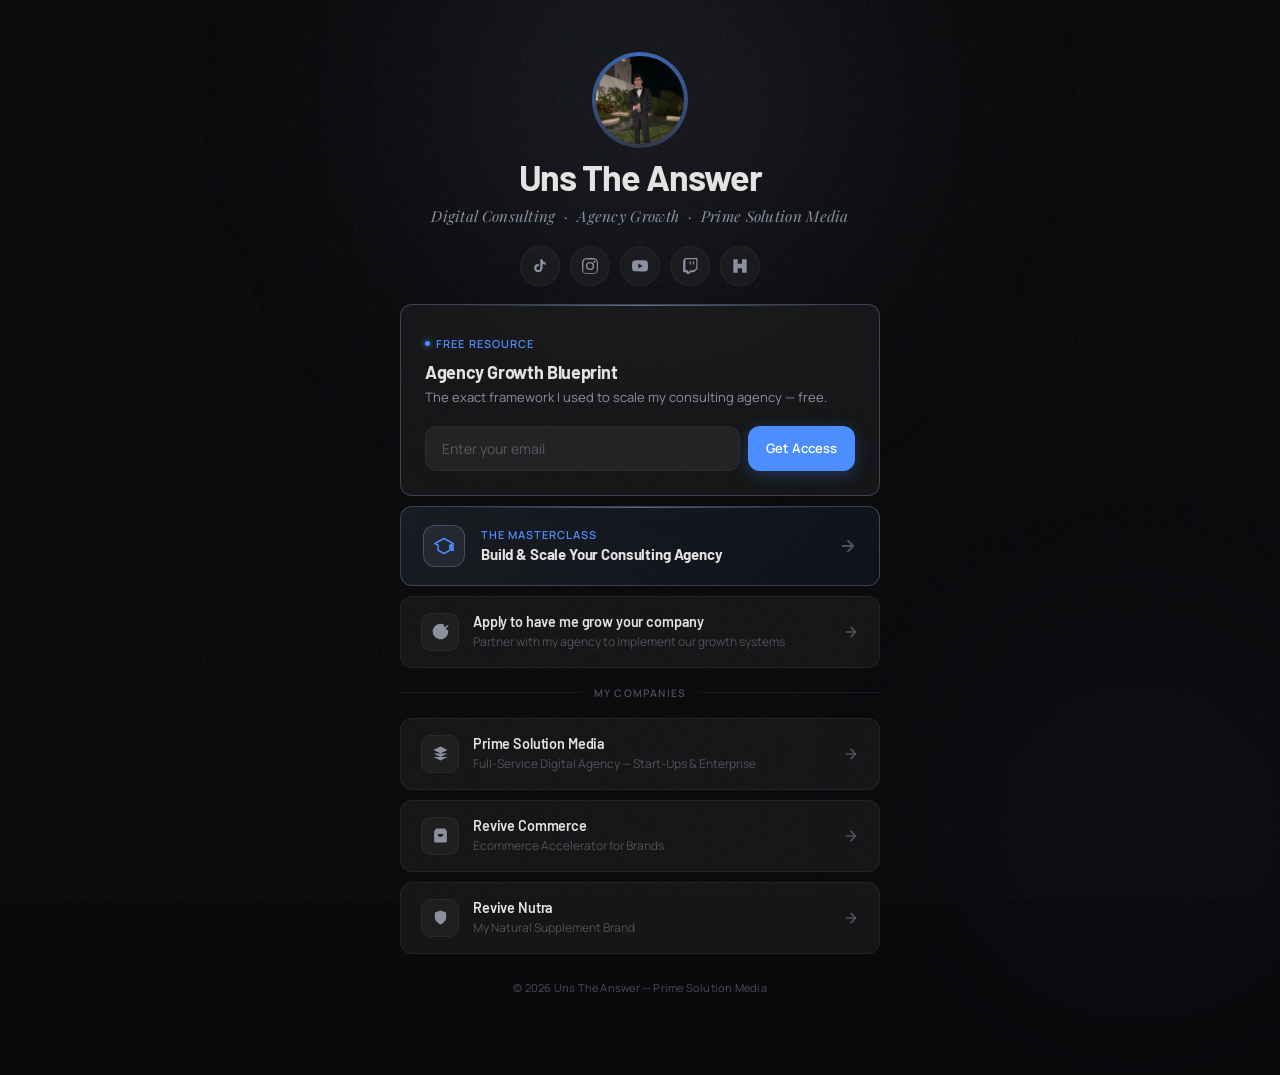
==== commit 43030b5f: "Update website structure, add application & policy pages, assets, and configure deployment settings" ====
--- a/index.html
+++ b/index.html
@@ -3,372 +3,531 @@
 <head>
   <meta charset="UTF-8">
   <meta name="viewport" content="width=device-width, initial-scale=1.0">
-  <meta name="description" content="Central directory for @unstheanswer. Access the Free Agency Growth Blueprint, apply for the Digital Consulting Masterclass, or find me online.">
+  <title>Uns The Answer — Digital Consulting | Agency Growth</title>
+  <meta name="description" content="Digital Consulting, Agency Growth, and Prime Solution Media. Follow @unstheanswer for tips on building and scaling your consulting agency.">
   <meta name="author" content="@unstheanswer">
-  <meta property="og:title" content="@unstheanswer — Central Hub">
-  <meta property="og:description" content="Central directory for @unstheanswer. Access the Free Agency Growth Blueprint, apply for the Digital Consulting Masterclass, or find me online.">
   <meta property="og:type" content="website">
+  <meta property="og:title" content="Uns The Answer — Digital Consulting | Agency Growth">
+  <meta property="og:description" content="Digital Consulting, Agency Growth, and Prime Solution Media.">
+  <meta property="og:url" content="https://unstheanswer.com">
+  <meta property="og:image" content="assets/og-image.jpeg">
   <meta name="twitter:card" content="summary_large_image">
-  <title>@unstheanswer — Central Hub</title>
-
-  <!-- Fonts -->
+  <link rel="icon" type="image/jpeg" href="assets/favicon.jpeg">
+
+  <!-- Fonts: Barlow (display) + Manrope (body) + Playfair Display (italic tagline) -->
   <link rel="preconnect" href="https://fonts.googleapis.com">
   <link rel="preconnect" href="https://fonts.gstatic.com" crossorigin>
-  <link href="https://fonts.googleapis.com/css2?family=Inter:wght@400;500;600;700;800;900&family=Playfair+Display:ital,wght@1,400;1,500;1,600&display=swap" rel="stylesheet">
-  <link rel="stylesheet" href="css/style.css">
+  <link href="https://fonts.googleapis.com/css2?family=Barlow:wght@700;800;900&family=Manrope:wght@400;500;600;700;800&family=Playfair+Display:ital,wght@1,400;1,600&display=swap" rel="stylesheet">
 
   <style>
-    /* Page-specific styling for the Linktree Hub */
-    .hub-page {
+    *, *::before, *::after { box-sizing: border-box; margin: 0; padding: 0; }
+
+    :root {
+      --bg:           #0a0a0c;
+      --bg-card:      rgba(42, 42, 42, 0.40);
+      --bg-card-h:    rgba(55, 55, 62, 0.60);
+      --border:       rgba(66, 71, 84, 0.25);
+      --border-h:     rgba(66, 71, 84, 0.40);
+      --border-a:     rgba(173, 198, 255, 0.25);
+      --accent:       #4d8eff;
+      --accent-h:     #3b82f6;
+      --accent-glow:  rgba(173, 198, 255, 0.13);
+      --accent-soft:  rgba(173, 198, 255, 0.08);
+      --text:         #e5e2e1;
+      --text-2:       #8c909f;
+      --text-3:       rgba(140, 144, 159, 0.5);
+      --r-card:       12px;
+      --r-full:       9999px;
+      --ease:         cubic-bezier(0.16, 1, 0.3, 1);
+      --font-head:    'Barlow', sans-serif;
+      --font-body:    'Manrope', sans-serif;
+      --font-italic:  'Playfair Display', Georgia, serif;
+    }
+
+    html { -webkit-font-smoothing: antialiased; -moz-osx-font-smoothing: grayscale; }
+
+    body {
+      font-family: var(--font-body);
+      background: var(--bg);
+      color: var(--text);
       min-height: 100vh;
       display: flex;
       flex-direction: column;
       align-items: center;
-      justify-content: center;
+      padding: 3.5rem 1.25rem 5rem;
       position: relative;
-      padding: clamp(3rem, 6vw, 6rem) 1.25rem;
-      z-index: 10;
-    }
-
-    .hub-container {
+      overflow-x: hidden;
+    }
+
+    /* ─── Noise grain ─────────────────────────────────── */
+    body::before {
+      content: '';
+      position: fixed; inset: 0;
+      background-image: url("data:image/svg+xml,%3Csvg viewBox='0 0 256 256' xmlns='http://www.w3.org/2000/svg'%3E%3Cfilter id='noise'%3E%3CfeTurbulence type='fractalNoise' baseFrequency='0.9' numOctaves='4' stitchTiles='stitch'/%3E%3C/filter%3E%3Crect width='100%25' height='100%25' filter='url(%23noise)' opacity='1'/%3E%3C/svg%3E");
+      opacity: 0.028;
+      pointer-events: none;
+      z-index: 0;
+    }
+
+    /* ─── Background glow ─────────────────────────────── */
+    .bg-orb {
+      position: fixed; border-radius: 50%;
+      filter: blur(110px); pointer-events: none; z-index: 0;
+    }
+    .bg-orb--1 {
+      width: 640px; height: 640px;
+      background: radial-gradient(circle, rgba(173,198,255,0.13) 0%, transparent 70%);
+      top: -220px; left: 50%; transform: translateX(-50%);
+    }
+    .bg-orb--2 {
+      width: 480px; height: 480px;
+      background: radial-gradient(circle, rgba(77,142,255,0.06) 0%, transparent 70%);
+      bottom: -160px; right: -100px;
+    }
+
+    /* ─── Page wrapper ────────────────────────────────── */
+    .page {
+      position: relative; z-index: 1;
+      width: 100%; max-width: 480px;
+      display: flex; flex-direction: column;
+      align-items: center;
+      gap: 0.625rem;
+    }
+
+    /* ─── Avatar ──────────────────────────────────────── */
+    .avatar-wrap {
+      position: relative;
+      width: 88px; height: 88px;
+      margin-bottom: 0.25rem;
+    }
+    .avatar-ring {
+      position: absolute; inset: -4px;
+      border-radius: 50%;
+      background: conic-gradient(from 0deg, var(--accent), var(--border-a), var(--accent));
+      animation: spin 6s linear infinite;
+      opacity: 0.7;
+    }
+    @keyframes spin { to { transform: rotate(360deg); } }
+    .avatar-ring-mask {
+      position: absolute; inset: 2px;
+      border-radius: 50%;
+      background: var(--bg);
+    }
+    .avatar-img {
+      position: relative; z-index: 1;
+      width: 88px; height: 88px;
+      border-radius: 50%;
+      object-fit: cover;
+      object-position: top;
+      display: block;
+    }
+
+    /* ─── Identity ────────────────────────────────────── */
+    .identity { text-align: center; width: 100%; margin-bottom: 0.5rem; }
+    .identity__name {
+      font-family: var(--font-head);
+      font-size: 2.25rem;
+      font-weight: 700;
+      letter-spacing: -0.03em;
+      line-height: 1.08;
+      color: var(--text);
+      margin-bottom: 0.5rem;
+    }
+    .identity__tagline {
+      font-family: var(--font-italic);
+      font-style: italic;
+      font-size: 0.95rem;
+      color: var(--text-2);
+      line-height: 1.5;
+      font-weight: 400;
+      letter-spacing: 0.02em;
+    }
+
+    /* ─── Freebie card ────────────────────────────────── */
+    .freebie-card {
       width: 100%;
-      max-width: 580px;
+      background: var(--bg-card);
+      border: 1px solid var(--border-a);
+      border-radius: var(--r-card);
+      padding: 1.5rem;
+      position: relative;
+      overflow: hidden;
+      transition: border-color 0.3s var(--ease), background 0.3s var(--ease);
+    }
+    .freebie-card:hover {
+      background: var(--bg-card-h);
+      border-color: rgba(59, 130, 246, 0.38);
+    }
+    /* Subtle top-edge glow line */
+    .freebie-card::before {
+      content: '';
+      position: absolute;
+      top: 0; left: 10%; right: 10%; height: 1px;
+      background: linear-gradient(90deg, transparent, rgba(173,198,255,0.5), transparent);
+    }
+
+    .freebie-badge {
+      display: inline-flex; align-items: center; gap: 0.375rem;
+      font-size: 0.6875rem; font-weight: 600;
+      letter-spacing: 0.1em; text-transform: uppercase;
+      color: var(--accent);
+      margin-bottom: 0.625rem;
+    }
+    .freebie-badge::before {
+      content: ''; width: 5px; height: 5px; border-radius: 50%;
+      background: var(--accent);
+      box-shadow: 0 0 6px var(--accent);
+    }
+
+    .freebie-title {
+      font-family: var(--font-head);
+      font-size: 1.125rem;
+      font-weight: 700;
+      letter-spacing: -0.02em;
+      margin-bottom: 0.3rem;
+    }
+    .freebie-sub {
+      font-size: 0.8125rem;
+      color: var(--text-2);
+      line-height: 1.55;
+      margin-bottom: 1.125rem;
+    }
+
+    .optin-row {
+      display: flex; gap: 0.5rem;
+    }
+    .optin-input {
+      flex: 1;
+      background: rgba(255,255,255,0.055);
+      border: 1px solid var(--border);
+      border-radius: 12px;
+      padding: 0.75rem 1rem;
+      font-size: 0.875rem;
+      color: var(--text);
+      font-family: var(--font-body);
+      outline: none;
+      transition: border-color 0.2s, box-shadow 0.2s;
+    }
+    .optin-input::placeholder { color: var(--text-3); }
+    .optin-input:focus {
+      border-color: rgba(59,130,246,0.45);
+      box-shadow: 0 0 0 3px rgba(59,130,246,0.1);
+    }
+    .optin-btn {
+      flex-shrink: 0;
+      background: var(--accent);
+      color: #fff;
+      font-family: var(--font-body);
+      font-size: 0.8125rem; font-weight: 600;
+      border: none; border-radius: 12px;
+      padding: 0.75rem 1.125rem;
+      cursor: pointer; white-space: nowrap;
+      transition: background 0.2s, transform 0.2s, box-shadow 0.2s;
+      box-shadow: 0 4px 16px rgba(59,130,246,0.3);
+    }
+    .optin-btn:hover {
+      background: var(--accent-h);
+      transform: translateY(-1px);
+      box-shadow: 0 6px 22px rgba(59,130,246,0.45);
+    }
+    .optin-btn:disabled { opacity: 0.55; cursor: not-allowed; transform: none; }
+
+    /* ─── Featured link (course) ──────────────────────── */
+    .featured-link {
+      width: 100%;
+      display: flex; align-items: center; gap: 1rem;
+      padding: 1.125rem 1.375rem;
+      background: linear-gradient(135deg, rgba(173,198,255,0.09) 0%, rgba(77,142,255,0.05) 100%);
+      border: 1px solid var(--border-a);
+      border-radius: var(--r-card);
+      text-decoration: none; color: var(--text);
+      transition: all 0.3s var(--ease);
+      position: relative; overflow: hidden;
+    }
+    .featured-link::before {
+      content: '';
+      position: absolute;
+      top: 0; left: 10%; right: 10%; height: 1px;
+      background: linear-gradient(90deg, transparent, rgba(173,198,255,0.45), transparent);
+    }
+    .featured-link:hover {
+      background: linear-gradient(135deg, rgba(173,198,255,0.15) 0%, rgba(77,142,255,0.09) 100%);
+      border-color: rgba(173,198,255,0.4);
+      transform: translateY(-2px);
+      box-shadow: 0 12px 32px rgba(0,0,0,0.2), 0 0 0 1px rgba(173,198,255,0.15);
+    }
+    .featured-link:hover .fl-arrow { transform: translateX(3px); color: var(--accent); }
+
+    .fl-icon {
+      width: 42px; height: 42px; flex-shrink: 0;
+      background: var(--accent-soft);
+      border: 1px solid var(--border-a);
+      border-radius: 12px;
+      display: flex; align-items: center; justify-content: center;
+      color: var(--accent);
+    }
+    .fl-icon svg { width: 20px; height: 20px; }
+    .fl-body { flex: 1; }
+    .fl-label {
+      font-size: 0.6875rem; font-weight: 600;
+      letter-spacing: 0.09em; text-transform: uppercase;
+      color: var(--accent); margin-bottom: 0.2rem;
+    }
+    .fl-title {
+      font-family: var(--font-head);
+      font-size: 0.9375rem; font-weight: 700;
+      letter-spacing: -0.01em; line-height: 1.25;
+    }
+    .fl-arrow {
+      width: 18px; height: 18px; flex-shrink: 0;
+      color: var(--text-3);
+      transition: transform 0.3s var(--ease), color 0.3s var(--ease);
+    }
+
+    /* ─── Section divider ─────────────────────────────── */
+    .divider {
+      width: 100%;
+      display: flex; align-items: center; gap: 0.75rem;
+      padding: 0.5rem 0;
+    }
+    .divider::before, .divider::after {
+      content: ''; flex: 1; height: 1px;
+      background: var(--border);
+    }
+    .divider-label {
+      font-size: 0.65rem; font-weight: 600;
+      letter-spacing: 0.12em; text-transform: uppercase;
+      color: var(--text-3); white-space: nowrap;
+    }
+
+    /* ─── Standard link card ──────────────────────────── */
+    .link-card {
+      width: 100%;
+      display: flex; align-items: center; gap: 0.875rem;
+      padding: 1rem 1.25rem;
+      background: var(--bg-card);
+      border: 1px solid var(--border);
+      border-radius: var(--r-card);
+      text-decoration: none; color: var(--text);
+      transition: all 0.28s var(--ease);
+    }
+    .link-card:hover {
+      background: var(--bg-card-h);
+      border-color: var(--border-h);
+      transform: translateY(-2px);
+      box-shadow: 0 10px 28px rgba(0,0,0,0.18);
+    }
+    .link-card:hover .lc-arrow { transform: translateX(3px); color: var(--text-2); }
+
+    .lc-icon {
+      width: 38px; height: 38px; flex-shrink: 0;
+      background: rgba(255,255,255,0.04);
+      border: 1px solid var(--border);
+      border-radius: 10px;
+      display: flex; align-items: center; justify-content: center;
+      color: var(--text-2);
+      transition: background 0.28s var(--ease), border-color 0.28s var(--ease);
+    }
+    .link-card:hover .lc-icon {
+      background: rgba(255,255,255,0.07);
+      border-color: var(--border-h);
+    }
+    .lc-icon svg { width: 17px; height: 17px; fill: currentColor; }
+
+    .lc-body { flex: 1; min-width: 0; }
+    .lc-title {
+      font-family: var(--font-head);
+      font-size: 0.9rem; font-weight: 600;
+      letter-spacing: -0.01em; line-height: 1.3;
+    }
+    .lc-sub {
+      font-size: 0.75rem; color: var(--text-3);
+      margin-top: 0.125rem; line-height: 1.4;
+      white-space: nowrap; overflow: hidden; text-overflow: ellipsis;
+    }
+
+    .lc-arrow {
+      width: 16px; height: 16px; flex-shrink: 0;
+      color: var(--text-3);
+      transition: transform 0.28s var(--ease), color 0.28s var(--ease);
+    }
+
+    /* ─── Social icons ────────────────────────────────── */
+    .social-row {
+      display: flex; align-items: center; justify-content: center;
+      gap: 0.625rem;
+      margin-bottom: 0.5rem;
+    }
+    .social-btn {
+      width: 40px; height: 40px;
+      border-radius: 50%;
+      background: var(--bg-card);
+      border: 1px solid var(--border);
+      display: flex; align-items: center; justify-content: center;
+      color: var(--text-2);
+      text-decoration: none;
+      transition: all 0.25s var(--ease);
+    }
+    .social-btn:hover {
+      background: var(--accent-soft);
+      border-color: rgba(173,198,255,0.35);
+      color: var(--accent);
+      transform: translateY(-2px);
+      box-shadow: 0 6px 16px rgba(0,0,0,0.18);
+    }
+    .social-btn svg { width: 16px; height: 16px; fill: currentColor; }
+
+    /* ─── Footer ──────────────────────────────────────── */
+    .footer {
+      margin-top: 1rem;
+      font-size: 0.6875rem;
+      color: var(--text-3);
       text-align: center;
-      animation: hubEntrance 0.8s var(--ease-out) both;
-    }
-
-    @keyframes hubEntrance {
-      from {
-        opacity: 0;
-        transform: translateY(20px);
-      }
-      to {
-        opacity: 1;
-        transform: translateY(0);
-      }
-    }
-
-    /* ---- Profile Section ---- */
-    .hub-profile {
-      margin-bottom: 2rem;
-    }
-
-    .hub-avatar {
-      width: 96px;
-      height: 96px;
-      border-radius: 50%;
-      background: linear-gradient(135deg, var(--accent), #7c3aed);
-      margin: 0 auto 1.25rem;
-      display: flex;
-      align-items: center;
-      justify-content: center;
-      border: 2px solid rgba(255, 255, 255, 0.08);
-      box-shadow: 0 10px 30px rgba(59, 130, 246, 0.2);
-    }
-
-    .hub-avatar-logo {
-      font-family: var(--font-display);
-      font-size: 2.25rem;
-      font-weight: 900;
-      color: #ffffff;
-      letter-spacing: -0.05em;
-    }
-
-    .hub-title {
-      font-family: var(--font-display);
-      font-size: clamp(1.75rem, 4vw, 2.25rem);
-      font-weight: 800;
-      color: #ffffff;
-      letter-spacing: -0.02em;
-      margin-bottom: 0.5rem;
-    }
-
-    .hub-subtitle {
-      font-size: 0.875rem;
-      font-weight: 500;
-      color: var(--text-secondary);
       letter-spacing: 0.02em;
-      line-height: 1.5;
-    }
-
-    /* ---- Social Divider ---- */
-    .social-divider {
-      display: flex;
-      align-items: center;
-      justify-content: center;
-      margin: 2rem 0 1.5rem;
-      width: 100%;
-    }
-
-    .social-divider::before,
-    .social-divider::after {
-      content: '';
-      flex: 1;
-      height: 1px;
-      background: linear-gradient(90deg, transparent, rgba(255, 255, 255, 0.08), transparent);
-    }
-
-    .social-divider::before {
-      margin-right: 1.25rem;
-      background: linear-gradient(90deg, transparent, rgba(255, 255, 255, 0.08));
-    }
-
-    .social-divider::after {
-      margin-left: 1.25rem;
-      background: linear-gradient(90deg, rgba(255, 255, 255, 0.08), transparent);
-    }
-
-    .social-divider-text {
-      font-family: var(--font-display);
-      font-size: 0.75rem;
-      font-weight: 700;
-      letter-spacing: 0.12em;
-      color: var(--text-muted);
-      text-transform: uppercase;
-      white-space: nowrap;
-    }
-
-    /* ---- Social Icons ---- */
-    .social-icons {
-      display: flex;
-      justify-content: center;
-      gap: 1.25rem;
-      margin-bottom: 2.5rem;
-    }
-
-    .social-icon-btn {
-      width: 48px;
-      height: 48px;
-      display: flex;
-      align-items: center;
-      justify-content: center;
-      background: rgba(255, 255, 255, 0.02);
-      border: 1px solid rgba(255, 255, 255, 0.06);
-      border-radius: 50%;
-      color: var(--text-secondary);
-      transition: all 0.3s var(--ease-out);
-      cursor: pointer;
-    }
-
-    .social-icon-btn:hover {
-      color: var(--text-primary);
-      border-color: rgba(59, 130, 246, 0.25);
-      background: rgba(59, 130, 246, 0.08);
-      transform: translateY(-2px);
-      box-shadow: 0 5px 15px rgba(59, 130, 246, 0.15);
-    }
-
-    .social-icon-btn svg {
-      width: 18px;
-      height: 18px;
-    }
-
-    /* ---- Link Cards ---- */
-    .hub-links {
-      display: flex;
-      flex-direction: column;
-      gap: 1rem;
-      margin-bottom: 3rem;
-    }
-
-    .hub-card {
-      background: linear-gradient(135deg, rgba(22, 22, 31, 0.5) 0%, rgba(10, 10, 15, 0.6) 100%);
-      border: 1px solid rgba(255, 255, 255, 0.06);
-      border-radius: var(--radius-lg);
-      padding: 1.25rem 1.75rem;
-      text-align: left;
-      display: flex;
-      align-items: center;
-      justify-content: space-between;
-      gap: 1.5rem;
-      transition: all 0.3s var(--ease-out);
-      cursor: pointer;
-      box-shadow: 0 4px 20px rgba(0, 0, 0, 0.15), inset 0 1px 0 rgba(255, 255, 255, 0.02);
-    }
-
-    .hub-card:hover {
-      background: linear-gradient(135deg, rgba(28, 28, 40, 0.7) 0%, rgba(16, 16, 24, 0.8) 100%);
-      border-color: rgba(59, 130, 246, 0.2);
-      transform: translateY(-2px) scale(1.01);
-      box-shadow: 0 15px 30px rgba(0, 0, 0, 0.3), 0 0 20px rgba(59, 130, 246, 0.05);
-    }
-
-    .hub-card-content {
-      flex: 1;
-    }
-
-    .hub-card-title {
-      font-family: var(--font-display);
-      font-size: 1.0625rem;
-      font-weight: 600;
-      color: #ffffff;
-      margin-bottom: 0.25rem;
-    }
-
-    .hub-card-desc {
-      font-size: 0.8125rem;
-      color: var(--text-secondary);
-      line-height: 1.4;
-    }
-
-    .hub-card-arrow {
-      color: var(--text-muted);
-      transition: all 0.3s var(--ease-out);
-      flex-shrink: 0;
-    }
-
-    .hub-card:hover .hub-card-arrow {
-      color: var(--accent-light);
-      transform: translateX(4px);
-    }
-
-    .hub-card-arrow svg {
-      width: 18px;
-      height: 18px;
-    }
-
-    /* ---- Footer ---- */
-    .hub-footer {
-      text-align: center;
-      padding-top: 1rem;
-      border-top: 1px solid rgba(255, 255, 255, 0.04);
-      width: 100%;
-    }
-
-    .hub-footer p {
-      font-size: 0.75rem;
-      color: var(--text-muted);
+    }
+
+    /* ─── Mobile ──────────────────────────────────────── */
+    @media (max-width: 400px) {
+      body { padding: 2.5rem 1rem 4rem; }
+      .identity__name { font-size: 1.875rem; }
+      .optin-row { flex-direction: column; }
+      .optin-btn { width: 100%; text-align: center; }
     }
   </style>
 </head>
 <body>
 
-  <!-- Background effects -->
-  <div class="bg-grid"></div>
-  <div class="bg-glow bg-glow--blue" style="top: 25%; left: 50%; transform: translate(-50%, -50%); opacity: 0.15;"></div>
-  <div class="bg-glow bg-glow--purple" style="bottom: 10%; left: 50%; transform: translate(-50%, 50%); opacity: 0.08;"></div>
-
-  <main class="hub-page">
-    <div class="hub-container">
-
-      <!-- Profile -->
-      <header class="hub-profile">
-        <div class="hub-avatar">
-          <span class="hub-avatar-logo">U</span>
+  <div class="bg-orb bg-orb--1"></div>
+  <div class="bg-orb bg-orb--2"></div>
+
+  <div class="page">
+
+    <!-- ── Avatar ─────────────────────── -->
+    <div class="avatar-wrap">
+      <div class="avatar-ring"></div>
+      <div class="avatar-ring-mask"></div>
+      <img src="assets/avatar.jpeg" alt="@unstheanswer" class="avatar-img">
+    </div>
+
+    <!-- ── Identity ───────────────────── -->
+    <div class="identity">
+      <h1 class="identity__name">Uns The Answer</h1>
+      <p class="identity__tagline">Digital Consulting &nbsp;·&nbsp; Agency Growth &nbsp;·&nbsp; Prime Solution Media</p>
+    </div>
+
+    <!-- ── Social Icons ───────────────── -->
+    <div class="social-row">
+
+      <!-- TikTok -->
+      <a href="https://www.tiktok.com/@unstheanswer" class="social-btn" target="_blank" rel="noopener" aria-label="TikTok">
+        <svg viewBox="0 0 24 24"><path d="M19.59 6.69a4.83 4.83 0 0 1-3.77-4.25V2h-3.45v13.67a2.89 2.89 0 0 1-2.88 2.5 2.89 2.89 0 0 1-2.89-2.89 2.89 2.89 0 0 1 2.89-2.89c.28 0 .54.04.79.1V8.99a6.37 6.37 0 0 0-.79-.05A6.34 6.34 0 0 0 3.15 15a6.34 6.34 0 0 0 6.34 6.34 6.34 6.34 0 0 0 6.34-6.34V8.73a8.19 8.19 0 0 0 4.76 1.52V6.85a4.85 4.85 0 0 1-1-.16z"/></svg>
+      </a>
+
+      <!-- Instagram -->
+      <a href="https://www.instagram.com/unstheanswer/" class="social-btn" target="_blank" rel="noopener" aria-label="Instagram">
+        <svg viewBox="0 0 24 24"><path d="M12 2.16c3.2 0 3.58.01 4.85.07 1.17.05 1.97.24 2.44.41.61.24 1.05.52 1.51.98.46.46.74.9.98 1.51.17.47.36 1.27.41 2.44.06 1.27.07 1.65.07 4.85s-.01 3.58-.07 4.85c-.05 1.17-.24 1.97-.41 2.44-.24.61-.52 1.05-.98 1.51-.46.46-.9.74-1.51.98-.47.17-1.27.36-2.44.41-1.27.06-1.65.07-4.85.07s-3.58-.01-4.85-.07c-1.17-.05-1.97-.24-2.44-.41a4.08 4.08 0 0 1-1.51-.98 4.08 4.08 0 0 1-.98-1.51c-.17-.47-.36-1.27-.41-2.44C2.17 15.58 2.16 15.2 2.16 12s.01-3.58.07-4.85c.05-1.17.24-1.97.41-2.44.24-.61.52-1.05.98-1.51a4.08 4.08 0 0 1 1.51-.98c.47-.17 1.27-.36 2.44-.41C8.42 2.17 8.8 2.16 12 2.16zM12 0C8.74 0 8.33.01 7.05.07 5.78.13 4.9.33 4.14.63a5.77 5.77 0 0 0-2.09 1.36A5.77 5.77 0 0 0 .69 4.08C.39 4.84.19 5.72.13 6.99.07 8.27.06 8.68.06 11.94s.01 3.67.07 4.95c.06 1.27.26 2.15.56 2.91.31.79.72 1.46 1.36 2.09a5.77 5.77 0 0 0 2.09 1.36c.76.3 1.64.5 2.91.56 1.28.06 1.69.07 4.95.07s3.67-.01 4.95-.07c1.27-.06 2.15-.26 2.91-.56a5.77 5.77 0 0 0 2.09-1.36 5.77 5.77 0 0 0 1.36-2.09c.3-.76.5-1.64.56-2.91.06-1.28.07-1.69.07-4.95s-.01-3.67-.07-4.95c-.06-1.27-.26-2.15-.56-2.91a5.77 5.77 0 0 0-1.36-2.09A5.77 5.77 0 0 0 19.86.63c-.76-.3-1.64-.5-2.91-.56C15.67.01 15.26 0 12 0zm0 5.84a6.16 6.16 0 1 0 0 12.32 6.16 6.16 0 0 0 0-12.32zM12 16a4 4 0 1 1 0-8 4 4 0 0 1 0 8zm7.85-10.41a1.44 1.44 0 1 0-2.88 0 1.44 1.44 0 0 0 2.88 0z"/></svg>
+      </a>
+
+      <!-- YouTube -->
+      <a href="https://www.youtube.com/@unstheanswer" class="social-btn" target="_blank" rel="noopener" aria-label="YouTube">
+        <svg viewBox="0 0 24 24"><path d="M23.5 6.19a3.02 3.02 0 0 0-2.12-2.14C19.54 3.5 12 3.5 12 3.5s-7.54 0-9.38.55A3.02 3.02 0 0 0 .5 6.19 31.64 31.64 0 0 0 0 12a31.64 31.64 0 0 0 .5 5.81 3.02 3.02 0 0 0 2.12 2.14c1.84.55 9.38.55 9.38.55s7.54 0 9.38-.55a3.02 3.02 0 0 0 2.12-2.14A31.64 31.64 0 0 0 24 12a31.64 31.64 0 0 0-.5-5.81zM9.55 15.57V8.43L15.82 12l-6.27 3.57z"/></svg>
+      </a>
+
+      <!-- Twitch -->
+      <a href="https://twitch.tv/unstheanswer" class="social-btn" target="_blank" rel="noopener" aria-label="Twitch">
+        <svg viewBox="0 0 24 24"><path d="M11.57 4.71h1.71v5.14h-1.71V4.71zm4.7 0h1.72v5.14h-1.71V4.71zM4.29 0L1.71 4.29v17.14h5.15V24h3.42l3.43-2.57h4.28L23.14 16V0H4.29zm17.14 14.86l-3.43 3.43h-5.14L9.43 21.7v-3.43H5.14V1.71h16.29v13.15z"/></svg>
+      </a>
+
+      <!-- Kick -->
+      <a href="https://kick.com/unstheanswer" class="social-btn" target="_blank" rel="noopener" aria-label="Kick">
+        <svg viewBox="0 0 24 24"><path d="M2 2h6.5v6.5H15V2h7v20h-7v-6.5H8.5V22H2V2z"/></svg>
+      </a>
+
+    </div>
+
+    <!-- ── Freebie Signup ─────────────── -->
+    <div class="freebie-card">
+      <div class="freebie-badge">Free Resource</div>
+      <h2 class="freebie-title">Agency Growth Blueprint</h2>
+      <p class="freebie-sub">The exact framework I used to scale my consulting agency — free.</p>
+      <form data-email-form data-redirect="freebie-download.html">
+        <div class="optin-row">
+          <input type="email" class="optin-input" placeholder="Enter your email" required aria-label="Email address">
+          <button type="submit" class="optin-btn">Get Access</button>
         </div>
-        <h1 class="hub-title">Uns The Answer</h1>
-        <p class="hub-subtitle">Digital Consulting &middot; Agency Growth &middot; Prime Solution Media</p>
-      </header>
-
-      <!-- Social Media Platform Section -->
-      <div class="social-divider">
-        <span class="social-divider-text">Find Me Online</span>
-      </div>
-
-      <div class="social-icons">
-        <!-- TikTok -->
-        <a href="https://tiktok.com/@unstheanswer" target="_blank" class="social-icon-btn" aria-label="TikTok">
-          <svg viewBox="0 0 24 24" fill="none" stroke="currentColor" stroke-width="2" stroke-linecap="round" stroke-linejoin="round">
-            <path d="M9 12a4 4 0 1 0 4 4V4a5 5 0 0 0 5 5"/>
-          </svg>
-        </a>
-        <!-- Instagram -->
-        <a href="https://instagram.com/unstheanswer" target="_blank" class="social-icon-btn" aria-label="Instagram">
-          <svg viewBox="0 0 24 24" fill="none" stroke="currentColor" stroke-width="2" stroke-linecap="round" stroke-linejoin="round">
-            <rect x="2" y="2" width="20" height="20" rx="5" ry="5"/>
-            <path d="M16 11.37A4 4 0 1 1 12.63 8 4 4 0 0 1 16 11.37z"/>
-            <line x1="17.5" y1="6.5" x2="17.51" y2="6.5"/>
-          </svg>
-        </a>
-        <!-- YouTube -->
-        <a href="https://youtube.com/@unstheanswer" target="_blank" class="social-icon-btn" aria-label="YouTube">
-          <svg viewBox="0 0 24 24" fill="none" stroke="currentColor" stroke-width="2" stroke-linecap="round" stroke-linejoin="round">
-            <path d="M22.54 6.42a2.78 2.78 0 0 0-1.94-2C18.88 4 12 4 12 4s-6.88 0-8.6.46a2.78 2.78 0 0 0-1.94 2A29 29 0 0 0 1 11.75a29 29 0 0 0 .46 5.33A2.78 2.78 0 0 0 3.4 19.1c1.72.46 8.6.46 8.6.46s6.88 0 8.6-.46a2.78 2.78 0 0 0 1.94-2 29 29 0 0 0 .46-5.25 29 29 0 0 0-.46-5.43z"/>
-            <polygon points="9.75 15.02 15.5 11.75 9.75 8.48 9.75 15.02"/>
-          </svg>
-        </a>
-        <!-- Twitch -->
-        <a href="https://twitch.tv/unstheanswer" target="_blank" class="social-icon-btn" aria-label="Twitch">
-          <svg viewBox="0 0 24 24" fill="none" stroke="currentColor" stroke-width="2" stroke-linecap="round" stroke-linejoin="round">
-            <path d="M21 2H3v16h5v4l4-4h5l4-4V2zm-10 9H9V6h2v5zm4 0h-2V6h2v5z"/>
-          </svg>
-        </a>
-        <!-- Hoo.be -->
-        <a href="https://hoo.be/unstheanswer" target="_blank" class="social-icon-btn" aria-label="Hoo.be">
-          <svg viewBox="0 0 24 24" fill="currentColor">
-            <path d="M7 4h3v6h4V4h3v16h-3v-7h-4v7H7V4z"/>
-          </svg>
-        </a>
-      </div>
-
-      <!-- Links List -->
-      <div class="hub-links">
-        
-        <!-- Link 1: Freebie -->
-        <a href="freebie.html" class="hub-card">
-          <div class="hub-card-content">
-            <div class="hub-card-title">Free Agency Growth Blueprint</div>
-            <div class="hub-card-desc">Download the exact client acquisition and operations roadmap (Free PDF)</div>
-          </div>
-          <div class="hub-card-arrow">
-            <svg viewBox="0 0 24 24" fill="none" stroke="currentColor" stroke-width="2.5" stroke-linecap="round" stroke-linejoin="round">
-              <line x1="5" y1="12" x2="19" y2="12"></line>
-              <polyline points="12 5 19 12 12 19"></polyline>
-            </svg>
-          </div>
-        </a>
-
-        <!-- Link 2: Course Landing -->
-        <a href="course.html" class="hub-card">
-          <div class="hub-card-content">
-            <div class="hub-card-title">Digital Consulting Masterclass</div>
-            <div class="hub-card-desc">Watch our overview VSL and apply to build and scale your agency</div>
-          </div>
-          <div class="hub-card-arrow">
-            <svg viewBox="0 0 24 24" fill="none" stroke="currentColor" stroke-width="2.5" stroke-linecap="round" stroke-linejoin="round">
-              <line x1="5" y1="12" x2="19" y2="12"></line>
-              <polyline points="12 5 19 12 12 19"></polyline>
-            </svg>
-          </div>
-        </a>
-
-        <!-- Link 2.5: Apply to have me grow your company -->
-        <a href="https://primesolutionmedia.com/apply/form/" target="_blank" class="hub-card">
-          <div class="hub-card-content">
-            <div class="hub-card-title">Apply to have me grow your company</div>
-            <div class="hub-card-desc">Partner with us to scale your client acquisition and operations</div>
-          </div>
-          <div class="hub-card-arrow">
-            <svg viewBox="0 0 24 24" fill="none" stroke="currentColor" stroke-width="2.5" stroke-linecap="round" stroke-linejoin="round">
-              <line x1="5" y1="12" x2="19" y2="12"></line>
-              <polyline points="12 5 19 12 12 19"></polyline>
-            </svg>
-          </div>
-        </a>
-
-        <!-- Link 3: PSM Agency -->
-        <a href="https://primesolutionmedia.com" target="_blank" class="hub-card">
-          <div class="hub-card-content">
-            <div class="hub-card-title">Prime Solution Media</div>
-            <div class="hub-card-desc">Our flagship digital consulting and growth infrastructure agency</div>
-          </div>
-          <div class="hub-card-arrow">
-            <svg viewBox="0 0 24 24" fill="none" stroke="currentColor" stroke-width="2.5" stroke-linecap="round" stroke-linejoin="round">
-              <line x1="5" y1="12" x2="19" y2="12"></line>
-              <polyline points="12 5 19 12 12 19"></polyline>
-            </svg>
-          </div>
-        </a>
-
-      </div>
-
-      <!-- Footer -->
-      <footer class="hub-footer">
-        <p>&copy; 2026 Uns The Answer &times; Prime Solution Media. All rights reserved.</p>
-      </footer>
-
+      </form>
     </div>
-  </main>
+
+    <!-- ── Course (featured) ──────────── -->
+    <a href="course.html" class="featured-link">
+      <div class="fl-icon">
+        <svg viewBox="0 0 24 24" fill="none" stroke="currentColor" stroke-width="1.75" stroke-linecap="round" stroke-linejoin="round"><path d="M12 3L1 9l4 2.18v6L12 21l7-3.82v-6l2-1.09V17h2V9L12 3z"/></svg>
+      </div>
+      <div class="fl-body">
+        <div class="fl-label">The Masterclass</div>
+        <div class="fl-title">Build &amp; Scale Your Consulting Agency</div>
+      </div>
+      <svg class="fl-arrow" viewBox="0 0 24 24" fill="none" stroke="currentColor" stroke-width="2.5" stroke-linecap="round" stroke-linejoin="round"><path d="M5 12h14M12 5l7 7-7 7"/></svg>
+    </a>
+
+    <!-- ── Apply to have me grow your company ──────────── -->
+    <a href="https://primesolutionmedia.com/apply/form/" class="link-card" target="_blank" rel="noopener">
+      <div class="lc-icon">
+        <svg viewBox="0 0 24 24" fill="none" stroke="currentColor" stroke-width="2" stroke-linecap="round" stroke-linejoin="round">
+          <path d="M22 11.08V12a10 10 0 1 1-5.93-9.14"></path>
+          <polyline points="22 4 12 14.01 9 11.01"></polyline>
+        </svg>
+      </div>
+      <div class="lc-body">
+        <div class="lc-title">Apply to have me grow your company</div>
+        <div class="lc-sub">Partner with my agency to implement our growth systems</div>
+      </div>
+      <svg class="lc-arrow" viewBox="0 0 24 24" fill="none" stroke="currentColor" stroke-width="2.5" stroke-linecap="round" stroke-linejoin="round"><path d="M5 12h14M12 5l7 7-7 7"/></svg>
+    </a>
+
+    <!-- ── Divider ────────────────────── -->
+    <div class="divider"><span class="divider-label">My Companies</span></div>
+
+    <!-- ── Company Links ──────────────── -->
+    <a href="https://primesolutionmedia.com" class="link-card" target="_blank" rel="noopener">
+      <div class="lc-icon">
+        <svg viewBox="0 0 24 24"><path d="M12 2L2 7l10 5 10-5-10-5zM2 17l10 5 10-5M2 12l10 5 10-5"/></svg>
+      </div>
+      <div class="lc-body">
+        <div class="lc-title">Prime Solution Media</div>
+        <div class="lc-sub">Full-Service Digital Agency — Start-Ups &amp; Enterprise</div>
+      </div>
+      <svg class="lc-arrow" viewBox="0 0 24 24" fill="none" stroke="currentColor" stroke-width="2.5" stroke-linecap="round" stroke-linejoin="round"><path d="M5 12h14M12 5l7 7-7 7"/></svg>
+    </a>
+
+    <a href="http://revivecommerce.com/" class="link-card" target="_blank" rel="noopener">
+      <div class="lc-icon">
+        <svg viewBox="0 0 24 24"><path d="M6 2L3 6v14a2 2 0 0 0 2 2h14a2 2 0 0 0 2-2V6l-3-4zM3 6h18M16 10a4 4 0 0 1-8 0"/></svg>
+      </div>
+      <div class="lc-body">
+        <div class="lc-title">Revive Commerce</div>
+        <div class="lc-sub">Ecommerce Accelerator for Brands</div>
+      </div>
+      <svg class="lc-arrow" viewBox="0 0 24 24" fill="none" stroke="currentColor" stroke-width="2.5" stroke-linecap="round" stroke-linejoin="round"><path d="M5 12h14M12 5l7 7-7 7"/></svg>
+    </a>
+
+    <a href="https://revivenutra.co" class="link-card" target="_blank" rel="noopener">
+      <div class="lc-icon">
+        <svg viewBox="0 0 24 24"><path d="M12 22s8-4 8-10V5l-8-3-8 3v7c0 6 8 10 8 10z"/></svg>
+      </div>
+      <div class="lc-body">
+        <div class="lc-title">Revive Nutra</div>
+        <div class="lc-sub">My Natural Supplement Brand</div>
+      </div>
+      <svg class="lc-arrow" viewBox="0 0 24 24" fill="none" stroke="currentColor" stroke-width="2.5" stroke-linecap="round" stroke-linejoin="round"><path d="M5 12h14M12 5l7 7-7 7"/></svg>
+    </a>
+
+
+
+    <!-- ── Footer ─────────────────────── -->
+    <p class="footer">&copy; 2026 Uns The Answer &mdash; Prime Solution Media</p>
+
+  </div>
 
   <script src="js/main.js"></script>
 </body>
